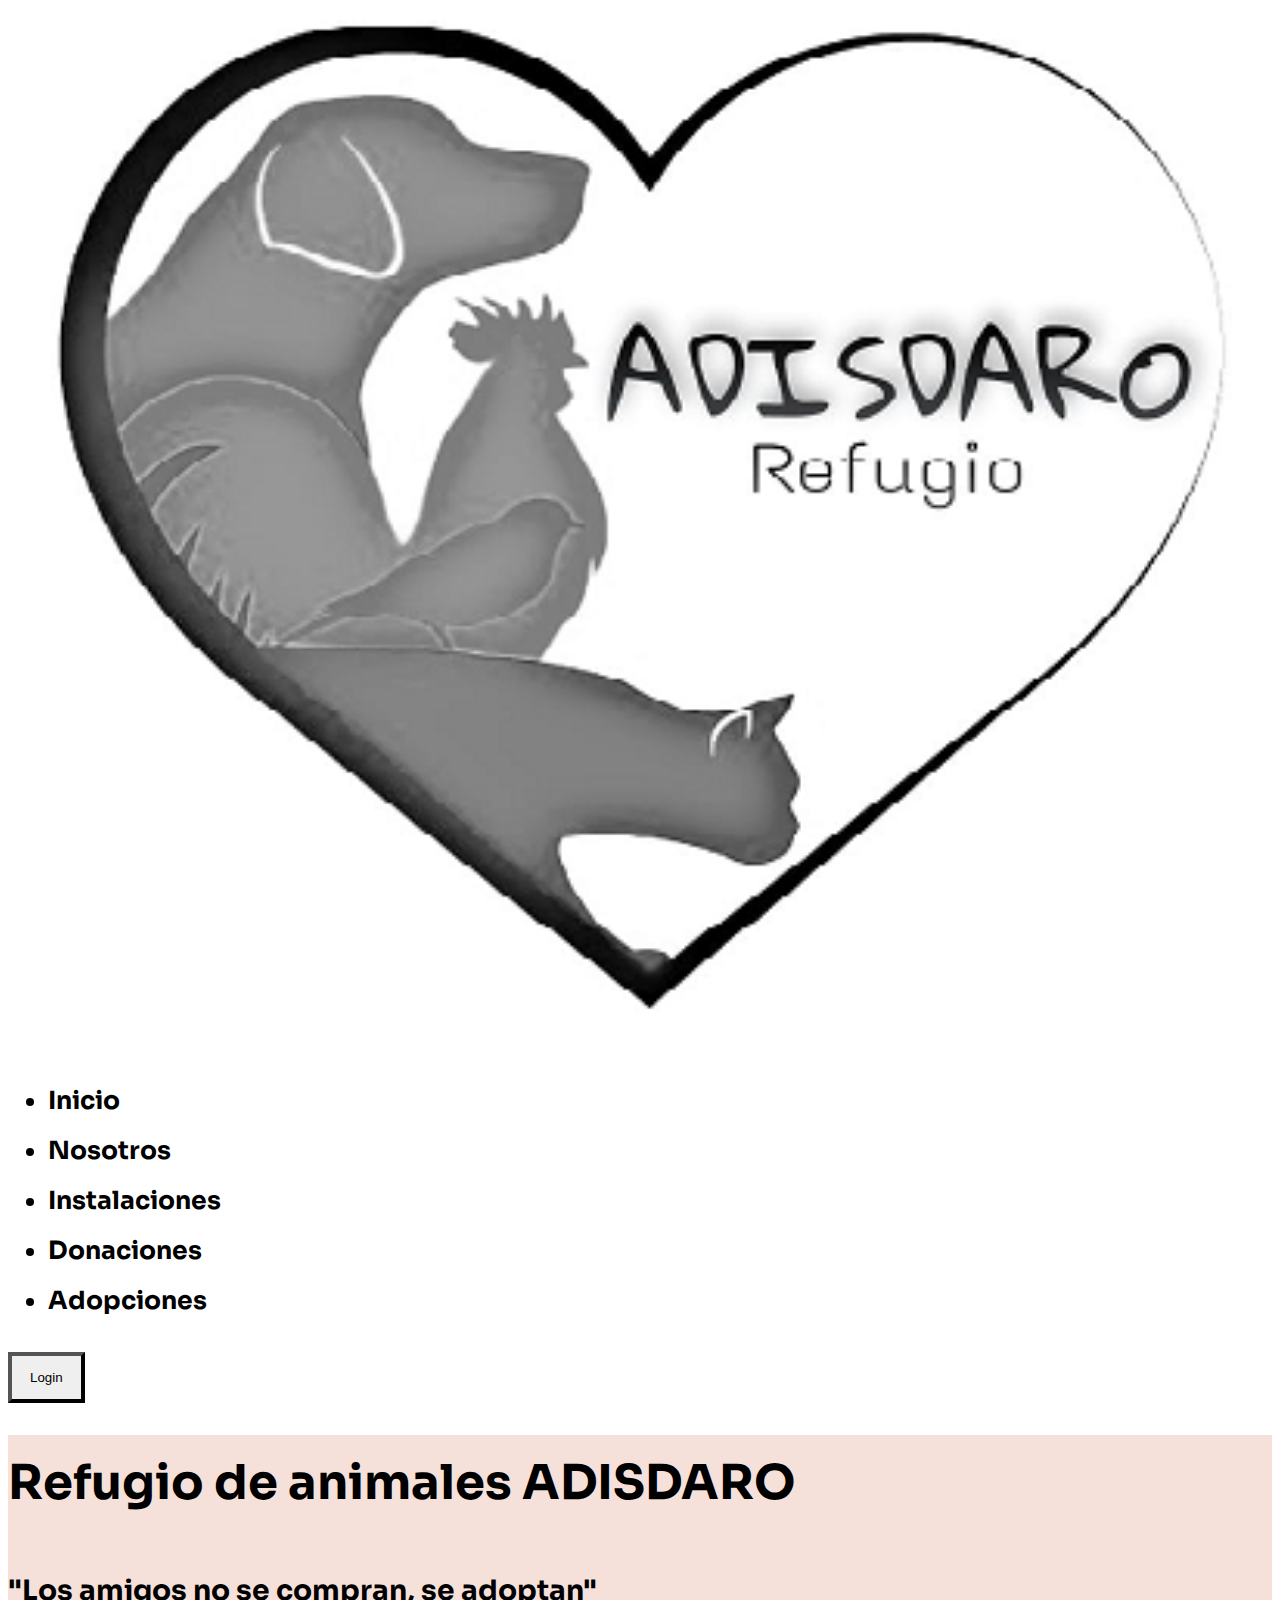
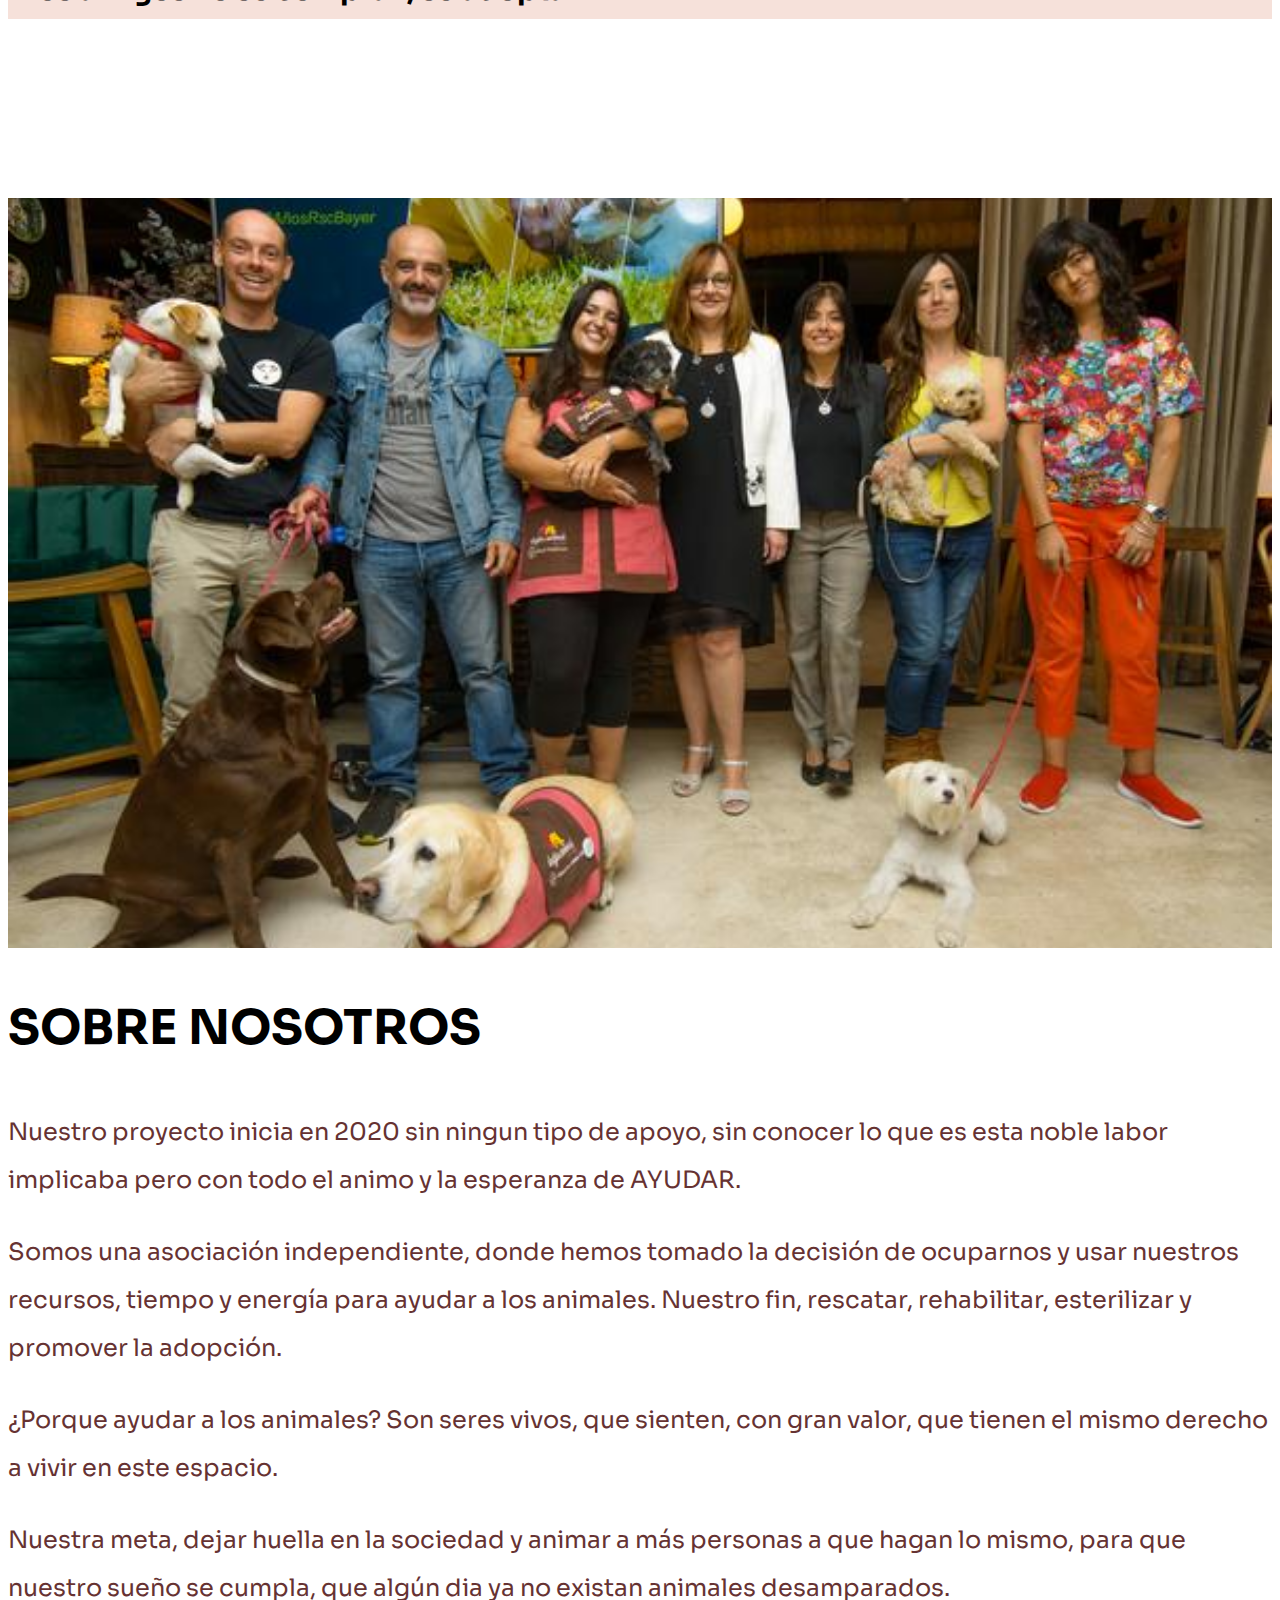
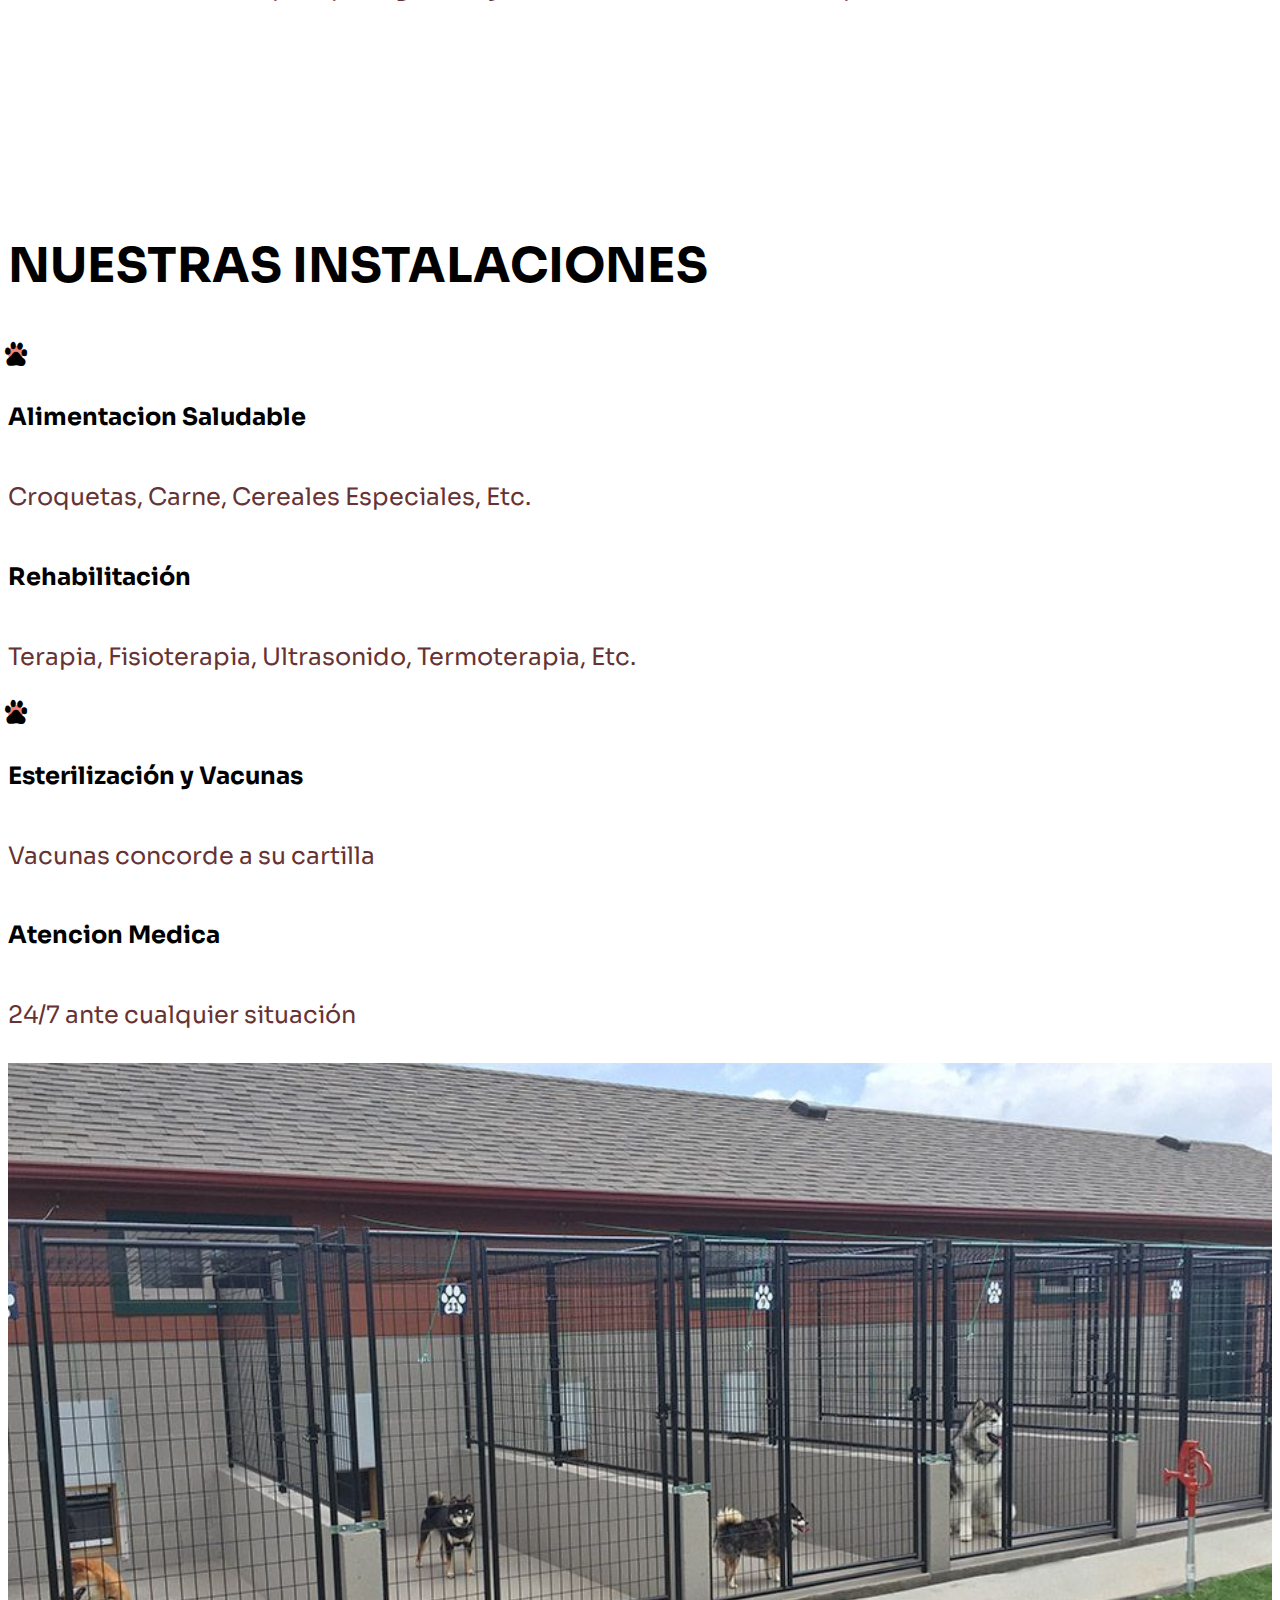
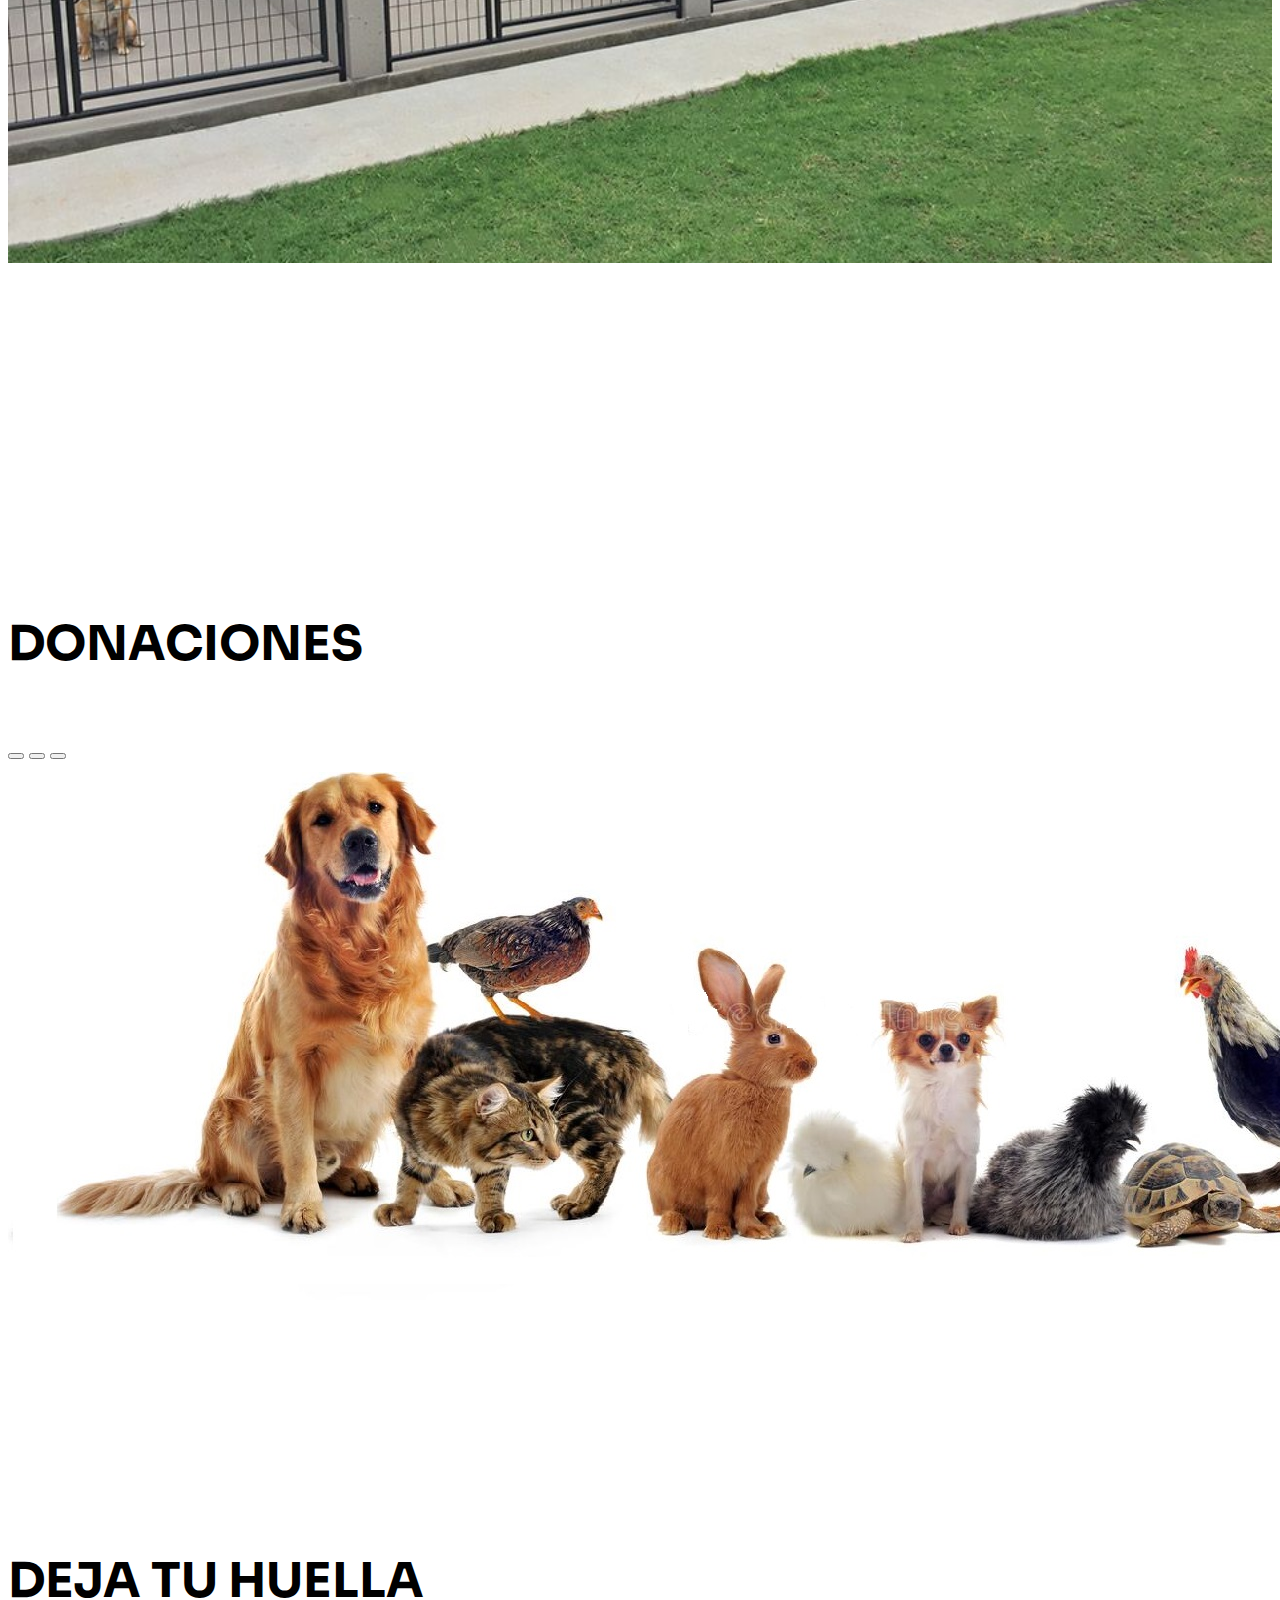
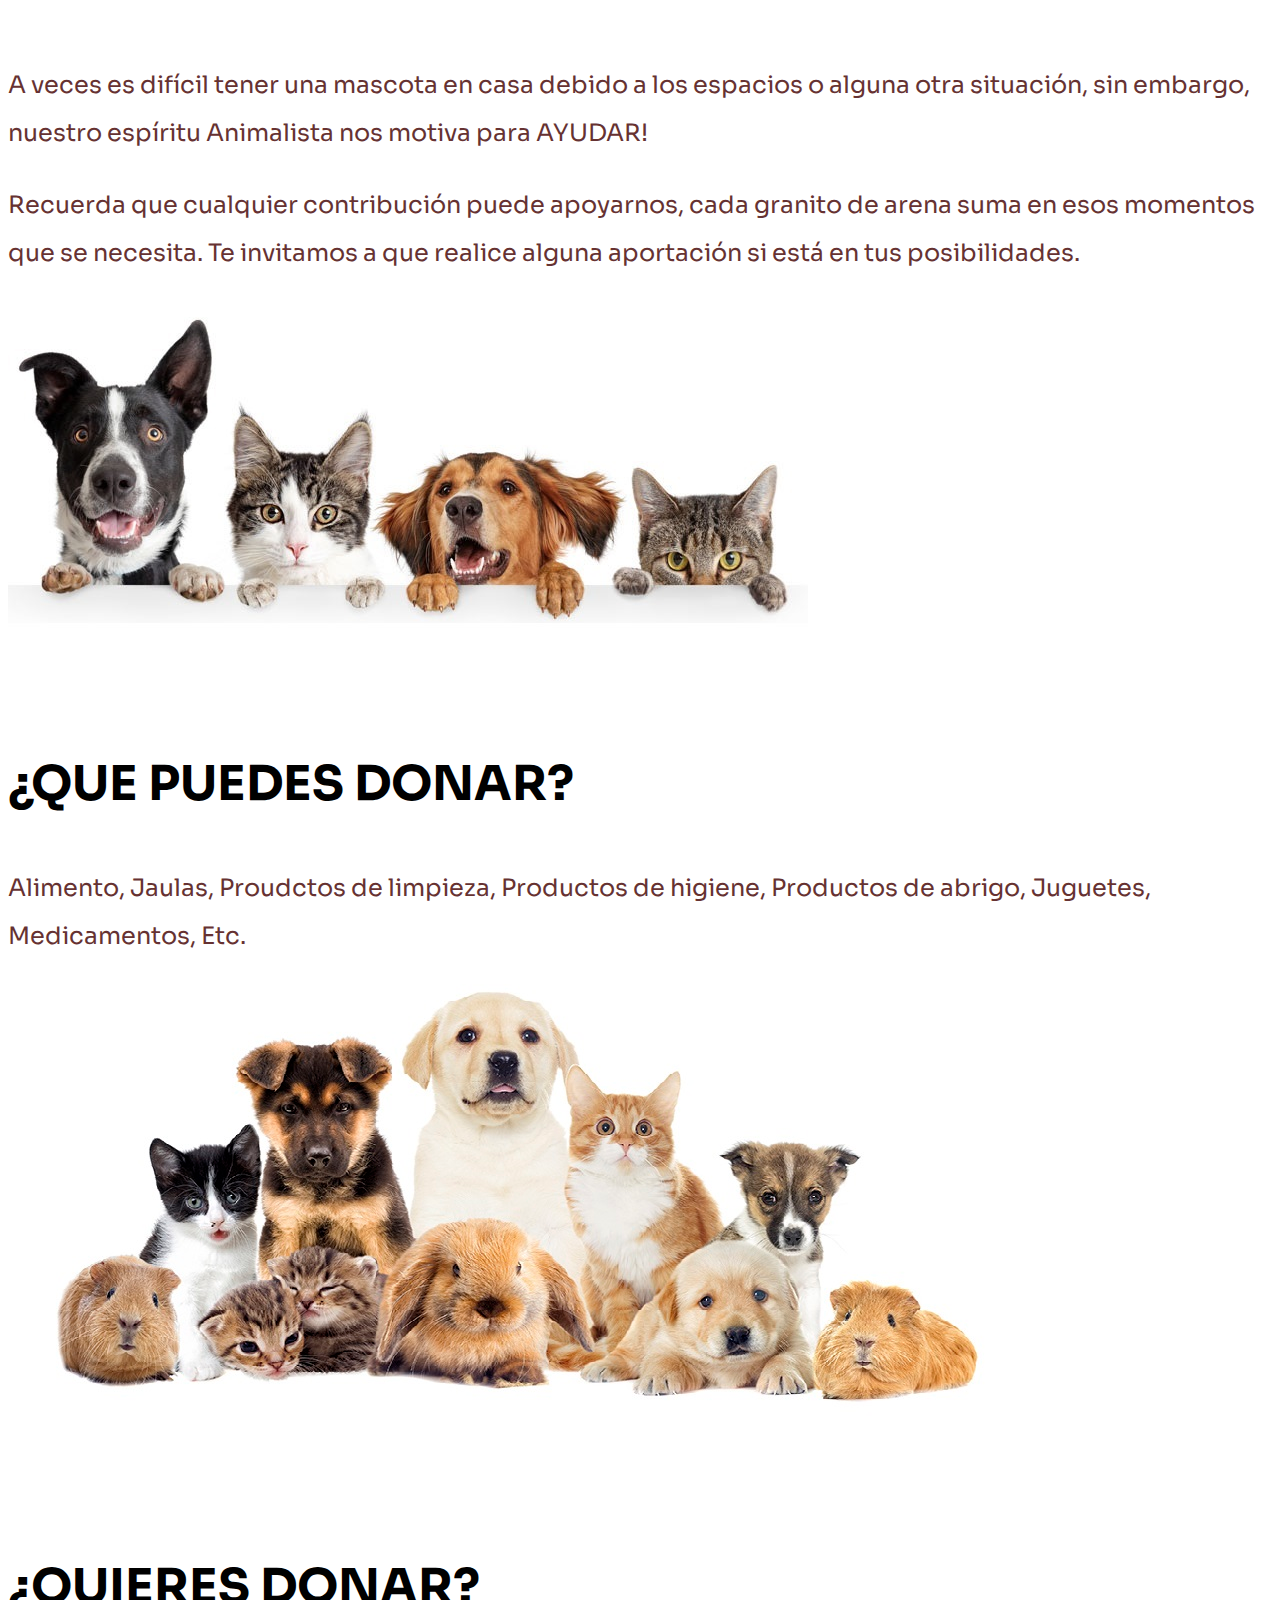
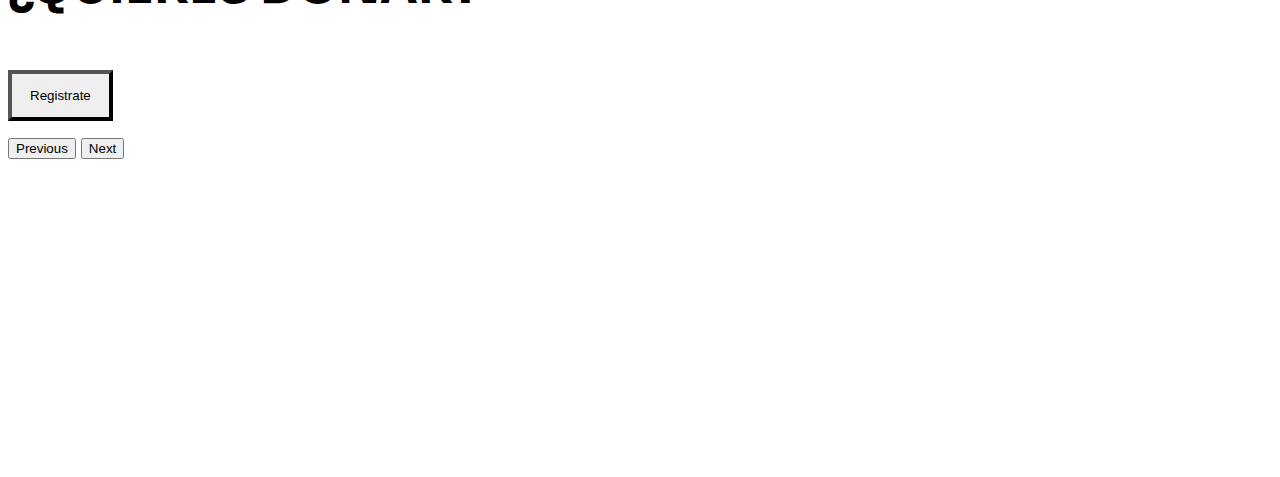
==== index.html @ 0422ee4e "Funcionalidad en el encabezado, botón flotante (proxima ventana modal), d.tellezcordero@ugto.mx, Dan" ====
<!DOCTYPE html>
<html lang="en">
<head>
    <meta charset="UTF-8">
    <meta http-equiv="X-UA-Compatible" content="IE=edge">
    <meta name="viewport" content="width=device-width, initial-scale=1.0">
    <!--Boostrap-->
    <link href="https://cdn.jsdelivr.net/npm/bootstrap@5.0.2/dist/css/bootstrap.min.css" rel="stylesheet" integrity="sha384-EVSTQN3/azprG1Anm3QDgpJLIm9Nao0Yz1ztcQTwFspd3yD65VohhpuuCOmLASjC" crossorigin="anonymous">
    <!--Boxicons-->
    <link href='https://unpkg.com/boxicons@2.0.9/css/boxicons.min.css' rel='stylesheet'>
    <!--CSS-->
    <link rel="stylesheet" href="css/style-indiex.css" type="Text/css">
    <title>REFUGIO</title>
</head>
<body>
    <!--Menú-->
    <nav class="navbar navbar-expand-lg py-1 sticky-top navbar-light bg-white">
        <div class="container">
          <a class="navbar-brand" href="#">
              <img class="logo me-5 " src="img/logo.png" alt="">
          </a>
          
          <div class="collapse navbar-collapse" id="navbarNav">
            <ul class="navbar-nav ms-auto">
              <li class="nav-item">
                <a class="nav-link active me-3" aria-current="page" href="#">Inicio</a>
              </li>
              <li class="nav-item">
                <a class="nav-link me-3" href="#nosotros">Nosotros</a>
              </li>
              <li class="nav-item">
                <a class="nav-link me-3" href="#instalaciones">Instalaciones</a>
              </li>
              <li class="nav-item">
                <a class="nav-link me-3" href="#donaciones">Donaciones</a>
              </li>
              <li class="nav-item">
                <a class="nav-link me-3" href="adopciones.html">Adopciones</a>
              </li>
            </ul>
            <button class="btn btn-primary ms-lg-3 me-3 ">Login</button>
          </div>
        </div>
      </nav>
      <!--Fin del Menú-->

       <!--Contenedor-->
       <div class="hero vh-100 d-flex align-items-center">
           <div class="contenedor">
               <div class="row">
                   <div class="col-lg-10 mx-5 my-1 text-lg-center">
                       <h1 class="display-2 ">Refugio de animales ADISDARO</h1>
                       <h3>"Los amigos no se compran, se adoptan"</h3>
                   </div>
               </div>
           </div>
       </div>
   <!--NOSOTROS-->
   <section class="row w-100" id="nosotros">
    <div class="py-5 col-lg-6 col-img"></div>
    <div class="col-lg-6">
      <div class="container">
     <div class="row">
       <div class="col md-8 text-xl-center offset-md-1">
         <div class="col-md-10 "></div> 
         <h1 class="primary ">SOBRE NOSOTROS</h1>
         <p> Nuestro proyecto inicia en 2020 sin ningun tipo de apoyo,
          sin conocer lo que es esta noble labor implicaba pero con todo
          el animo y la esperanza de AYUDAR.</p>
          <p> Somos una asociación independiente, donde hemos tomado la decisión 
          de ocuparnos y usar nuestros recursos, tiempo y energía para ayudar a los animales. 
          Nuestro fin, rescatar, rehabilitar, esterilizar y promover la adopción.</p>
          <p>¿Porque ayudar a los animales? Son seres vivos, que sienten, con gran valor, 
          que tienen el mismo derecho a vivir en este espacio.</p>
          <p>Nuestra meta, dejar huella en la sociedad y animar a más personas a que hagan lo mismo, 
          para que nuestro sueño se cumpla, que algún dia ya no existan animales desamparados.</p>
       </div>
     </div>
   </div>
    </div>

    <!--INSTALACIONES-->
    <section class="row w-100" id="instalaciones">
      <div class="col-lg-6">
        <div class="container">
       <div class="row">
         <div class="col md-8 text-xl-center offset-md">
           <div class="col-md-10 "></div> 
           <h1 class="primary ">NUESTRAS INSTALACIONES</h1> 
           <div class="row">
             <div class="comida card-effect offset-md-3 py-1">
                <div class="col-lg col-sm-6">
          <div class="iconbox ">
            <i class='bx bxl-baidu'></i>
          </div>
          <h4 class="mt-4 mb-2 ">Alimentacion Saludable</h4>
          <p>Croquetas, Carne, Cereales Especiales, Etc.</p> 
          <h4 class="mt-4 mb-2">Rehabilitación</h4>
         <p>Terapia, Fisioterapia, Ultrasonido, Termoterapia, Etc.</p>
        </div>
      </div>

      <div class="Est card-effect offset-md-3 ">
        <div class="col-lg col-sm-6">
         <div class="iconbox ">
          <i class='bx bxl-baidu'></i>
         </div>
         <h4 class="mt-4 mb-2 ">Esterilización y Vacunas</h4>
          <p>Vacunas concorde a su cartilla</p> 
          <h4 class="mt-4 mb-2 ">Atencion Medica</h4>
          <p>24/7 ante cualquier situación</p> 
        </div>
        </div>
        </div>
        </div>
        </div>
        </div>
        </div>   
      <div class="py-5 col-lg-6 colum-img"></div>
    </section>

    <!-- DONACIONES -->
    <section class="row w-100" id="donaciones">
      <div class="row">
        <div class="col md-8 text-xl-center offset-md-1">
          <div class="col-md-10 "></div> 
          <h1 class="primary py-5 ">DONACIONES</h1>
        <div id="carouselExampleDark" class="carousel carousel-dark slide" data-bs-ride="carousel">
          <div class="carousel-indicators">
            <button type="button" data-bs-target="#carouselExampleDark" data-bs-slide-to="0" class="active" aria-current="true" aria-label="Slide 1"></button>
            <button type="button" data-bs-target="#carouselExampleDark" data-bs-slide-to="1" aria-label="Slide 2"></button>
            <button type="button" data-bs-target="#carouselExampleDark" data-bs-slide-to="2" aria-label="Slide 3"></button>
          </div>
          <div class="carousel-inner">
            <div class="carousel-item active" data-bs-interval="10000">
              <img src="img/grupo.png" class="d-block w-100" alt="...">
              <div class="carousel-caption d-none d-md-block">
                <h1>DEJA TU HUELLA</h1>
                <p>A veces es difícil tener una mascota en casa debido a los espacios o alguna otra situación, sin embargo, nuestro espíritu Animalista nos motiva para AYUDAR! </p>
                <p> Recuerda que cualquier contribución puede apoyarnos, cada granito de arena suma en esos momentos que se necesita. Te invitamos a que realice alguna aportación si está en tus posibilidades.</p>
              </div>
            </div>
            <div class="carousel-item" data-bs-interval="10000">
              <img src="./img/adoptar.png" class="d-block w-100" alt="...">
              <div class="carousel-caption d-none d-md-block">
                <h1>¿QUE PUEDES DONAR?</h1>
                <p>Alimento, Jaulas, Proudctos de limpieza, Productos de higiene, Productos de abrigo, Juguetes, Medicamentos, Etc.</p>
              </div>
            </div>
            <div class="carousel-item">
              <img src="./img/mas.png" class="d-block w-100" alt="...">
              <div class="carousel-caption d-none d-md-block">
                <h1>¿QUIERES DONAR?</h1>
                <button class="btn btn-primary ms-lg-3 me-4">Registrate</button>
              </div>
            </div>
          </div>
          <button class="carousel-control-prev" type="button" data-bs-target="#carouselExampleDark" data-bs-slide="prev">
            <span class="carousel-control-prev-icon" aria-hidden="true"></span>
            <span class="visually-hidden">Previous</span>
          </button>
          <button class="carousel-control-next" type="button" data-bs-target="#carouselExampleDark" data-bs-slide="next">
            <span class="carousel-control-next-icon" aria-hidden="true"></span>
            <span class="visually-hidden">Next</span>
          </button>
        </div>
    </section-->

    <!--JS Boostrap-->
    <script src="https://cdn.jsdelivr.net/npm/bootstrap@5.0.2/dist/js/bootstrap.bundle.min.js" integrity="sha384-MrcW6ZMFYlzcLA8Nl+NtUVF0sA7MsXsP1UyJoMp4YLEuNSfAP+JcXn/tWtIaxVXM" crossorigin="anonymous"></script>
</body>
</html>
---- css/style-indiex.css ----
@import url('https://fonts.googleapis.com/css2?family=Sora:wght@800&display=swap');

;:root{
    --primary: #0d6efd;
    --dark: #21252f;
    --body: #888;
    --box-shadow: 0 8px 20px rgba(0,0,0,0,1);
}
html{
    padding: 0;
    width: 100%;
}
body{
    font-size: x-large;
    font-family: Sora,"sans-serif";
    line-height: 2;
    color: var(--body);
}
h1,h2,h3,h4,h5,h6, .display-4{
    color: var(--dark);
    font-weight: 200%;
}
p{
    color:rgb(102, 50, 50);
    text-decoration: none;
}
a{
    color:var(--dark);
    text-decoration: none;
}
.navbar .logo{
    width: 100%;
}
.navbar .nav-link{
    font-size: 25px;
    font-weight: 700;
}
.btn{
    padding: 14px 18px;
    border-width: 4px;
    border-radius: 1;
}
.hero{
    background-image: url(../img/Refugio1.png);
    background-position: center;
    background-size: cover;
    background-attachment: fixed;
    position: relative;
    z-index: 2;
}
.hero::after{
    content: "";
    width: 100%;
    height: 100%;
    position: absolute;
    top: 0;
    left: 0;
    background-color: rgba(231, 176, 157, 0.377);
    z-index: -1;
}

section{
    padding-top: 150px;
    padding-bottom: 150px;
}

.col-img{
    background-image: url(../img/refugio9.png);
    background-position: center;
    background-size:cover;
    min-height: 750px; 
}
.colum-img{
    background-image: url(../img/Refugio4.png);
    background-position: center;
    background-size:cover;
    min-height: 800px;
}
.car-effect{
    box-shadow: var;
    background-color:#fff;
    padding: 25px;
    transition: all 0.35s ease;
}
.card-effect:hover{
    box-shadow:none;
    transform: translateY(5px);
}
.iconbox{
    width: 15px;
    height:15px;
    display:flex;
    align-items: center;
    justify-content: center;
    background-color:salmon;
    font-size: 32px;
    border-radius: 100px;
}
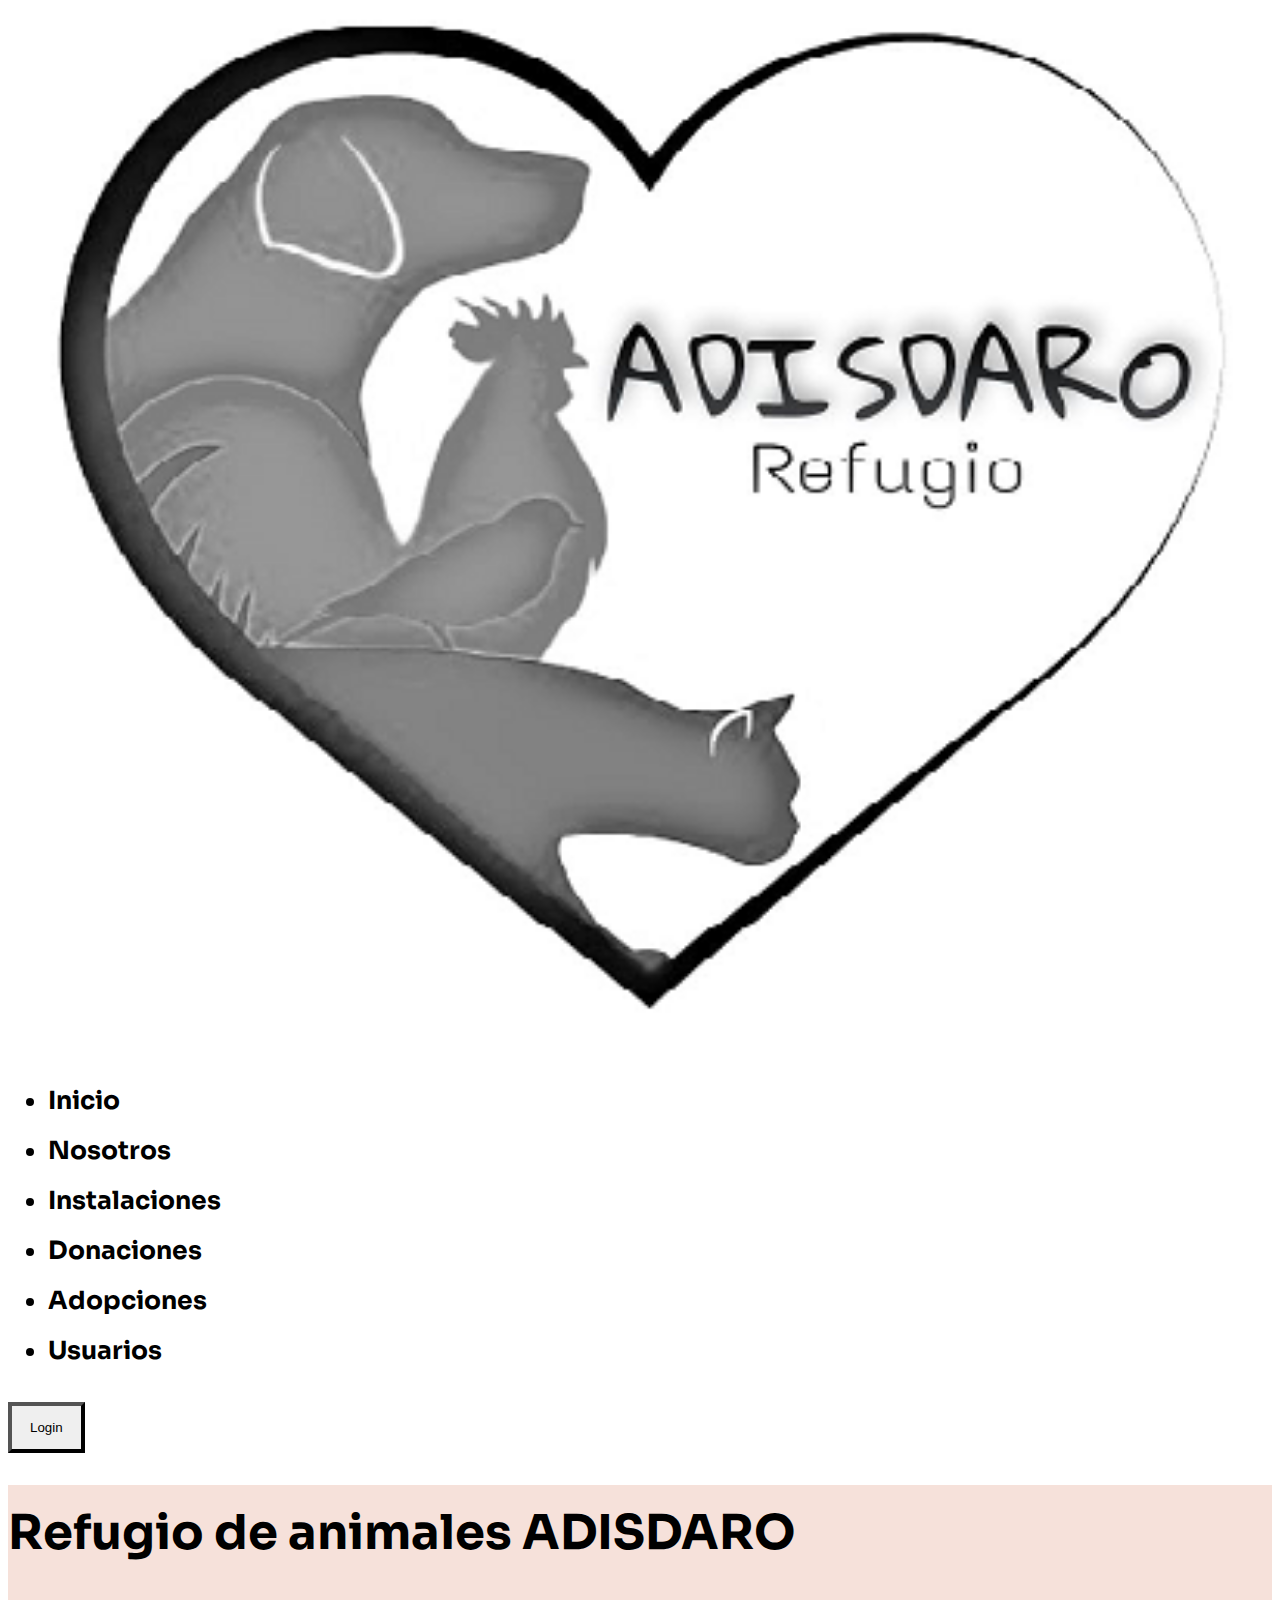
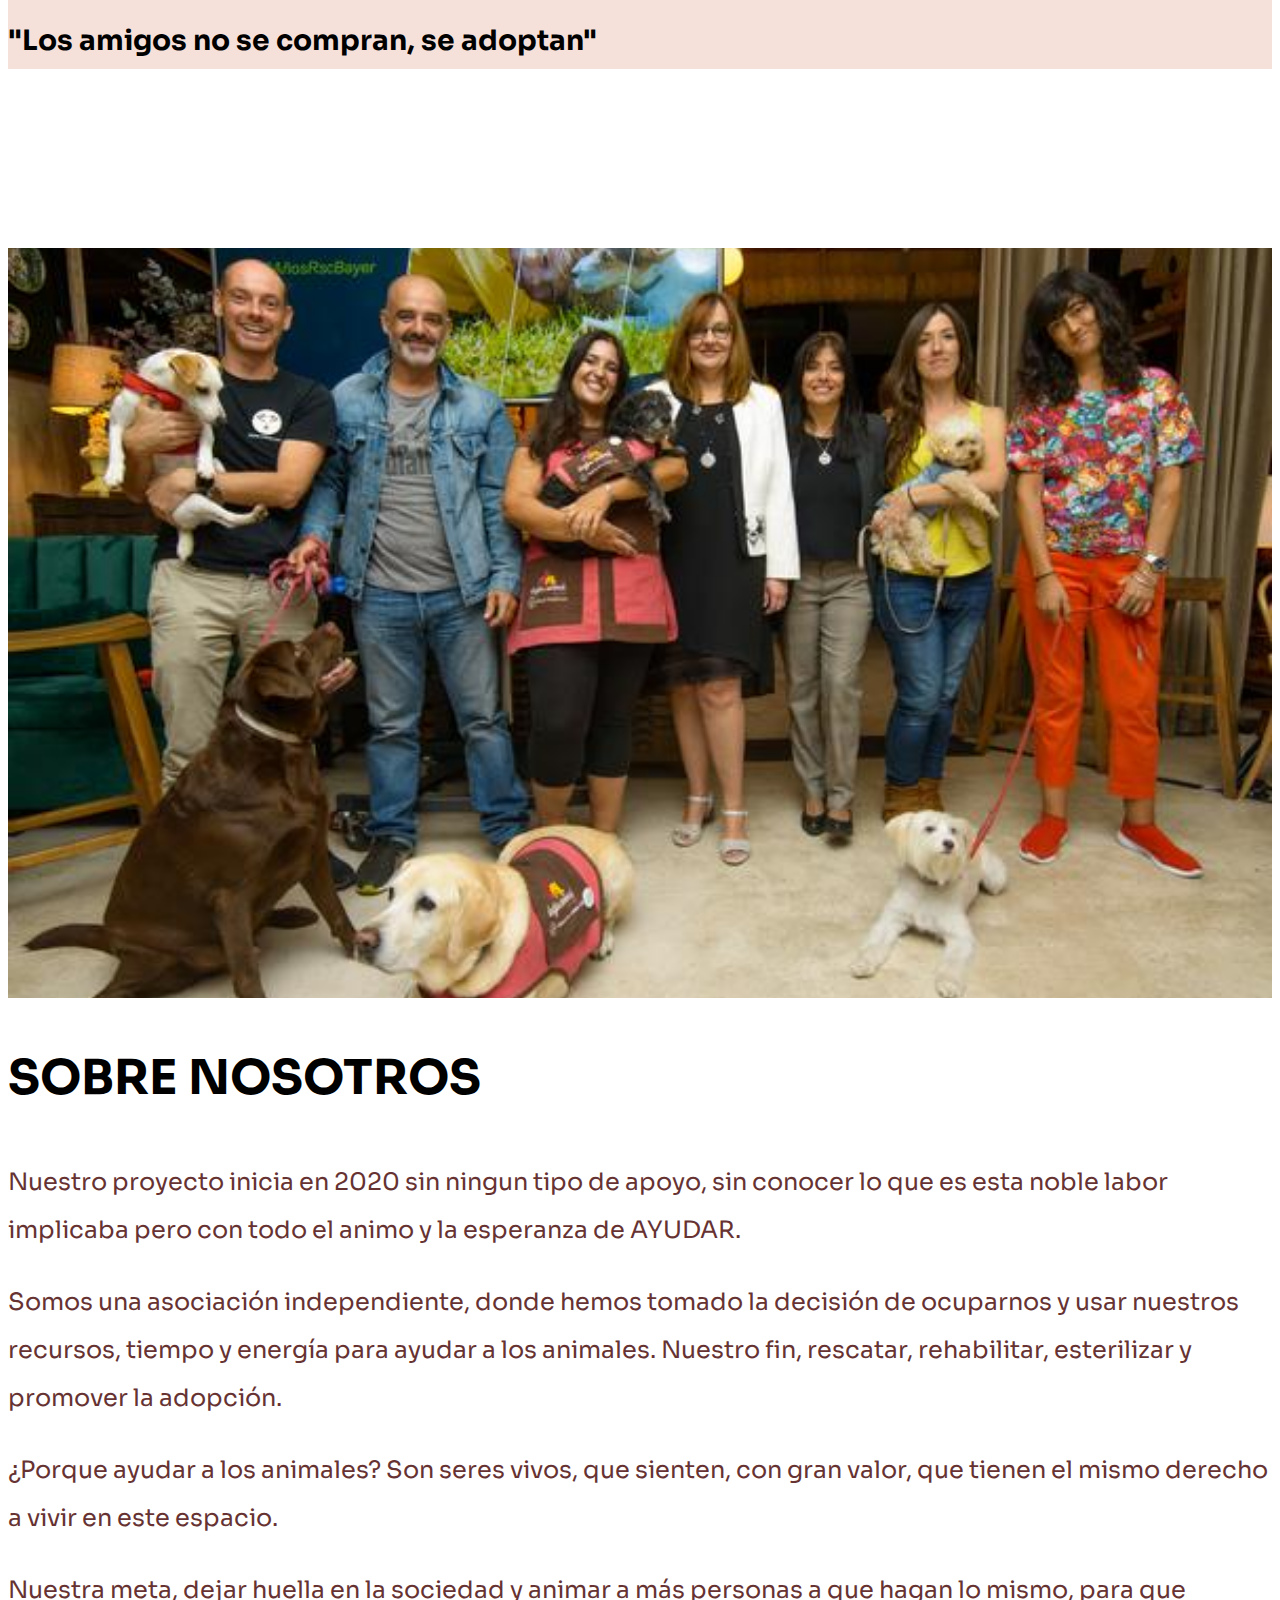
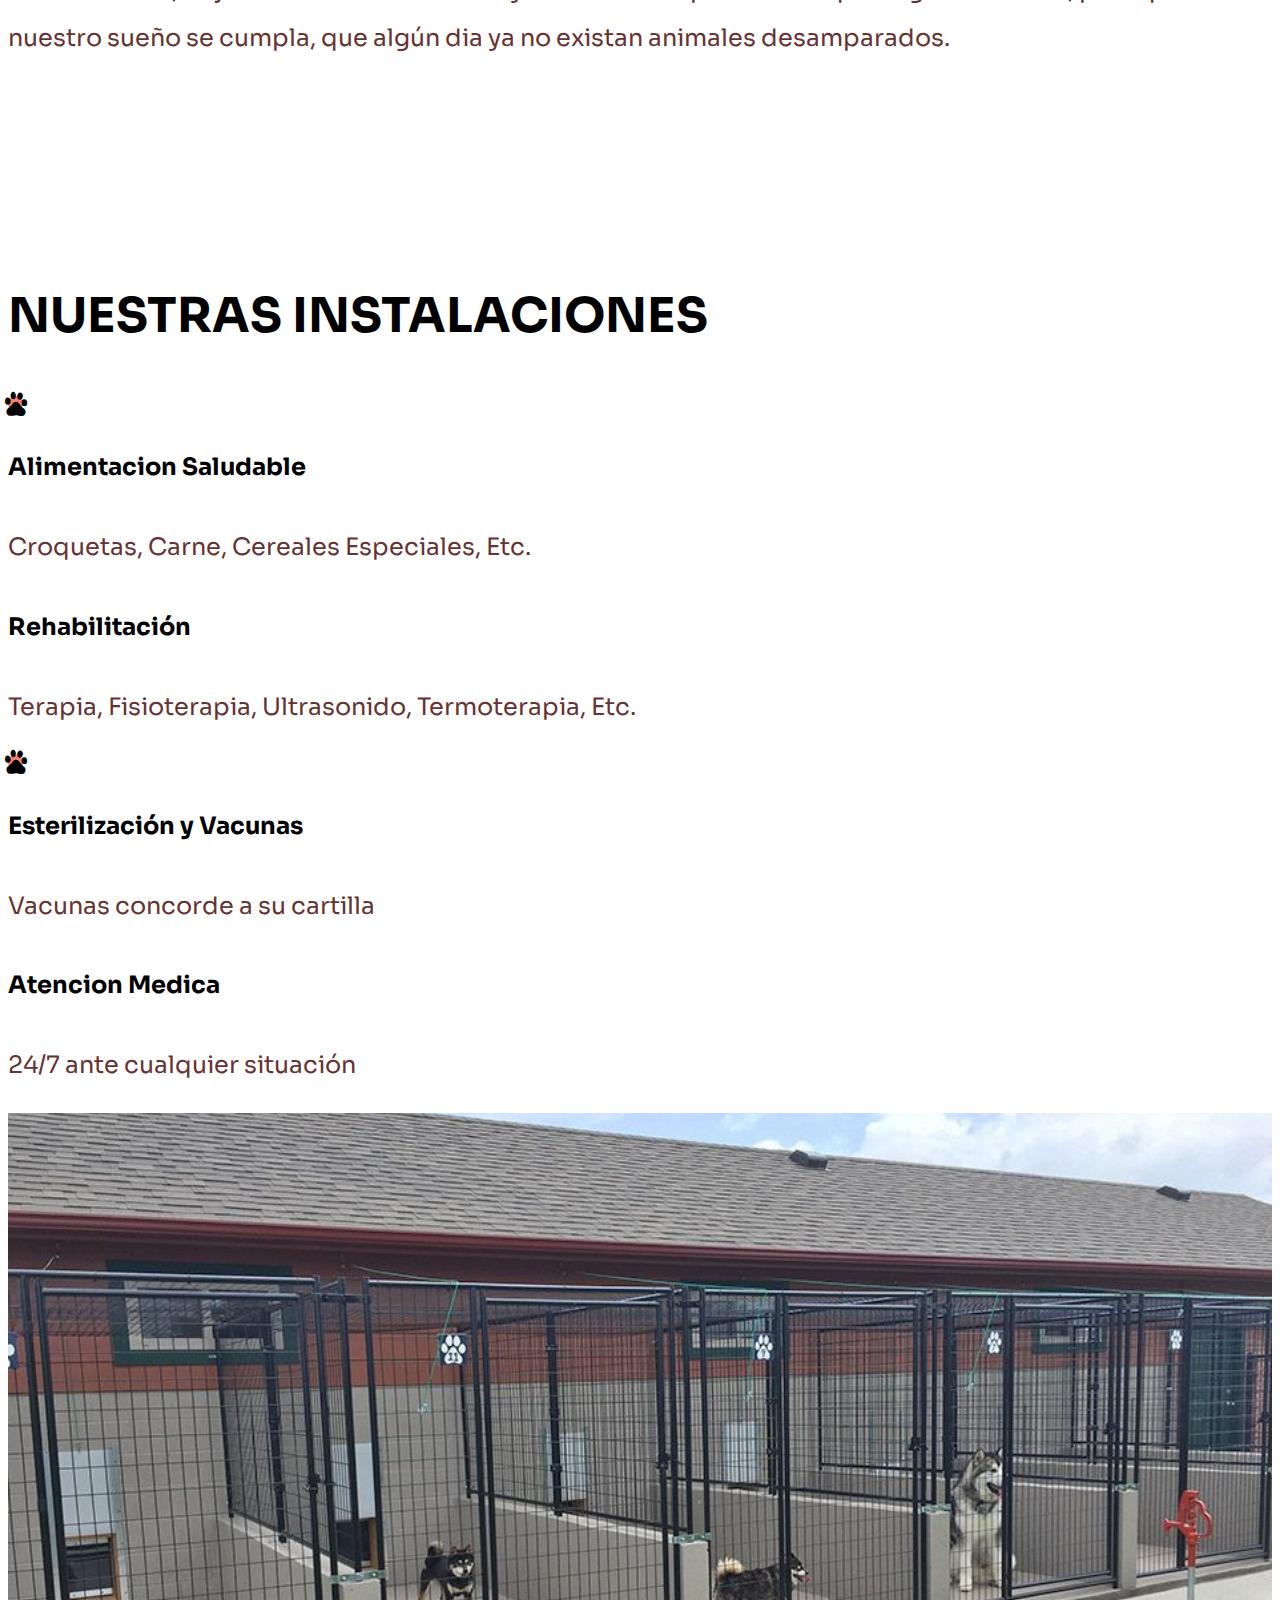
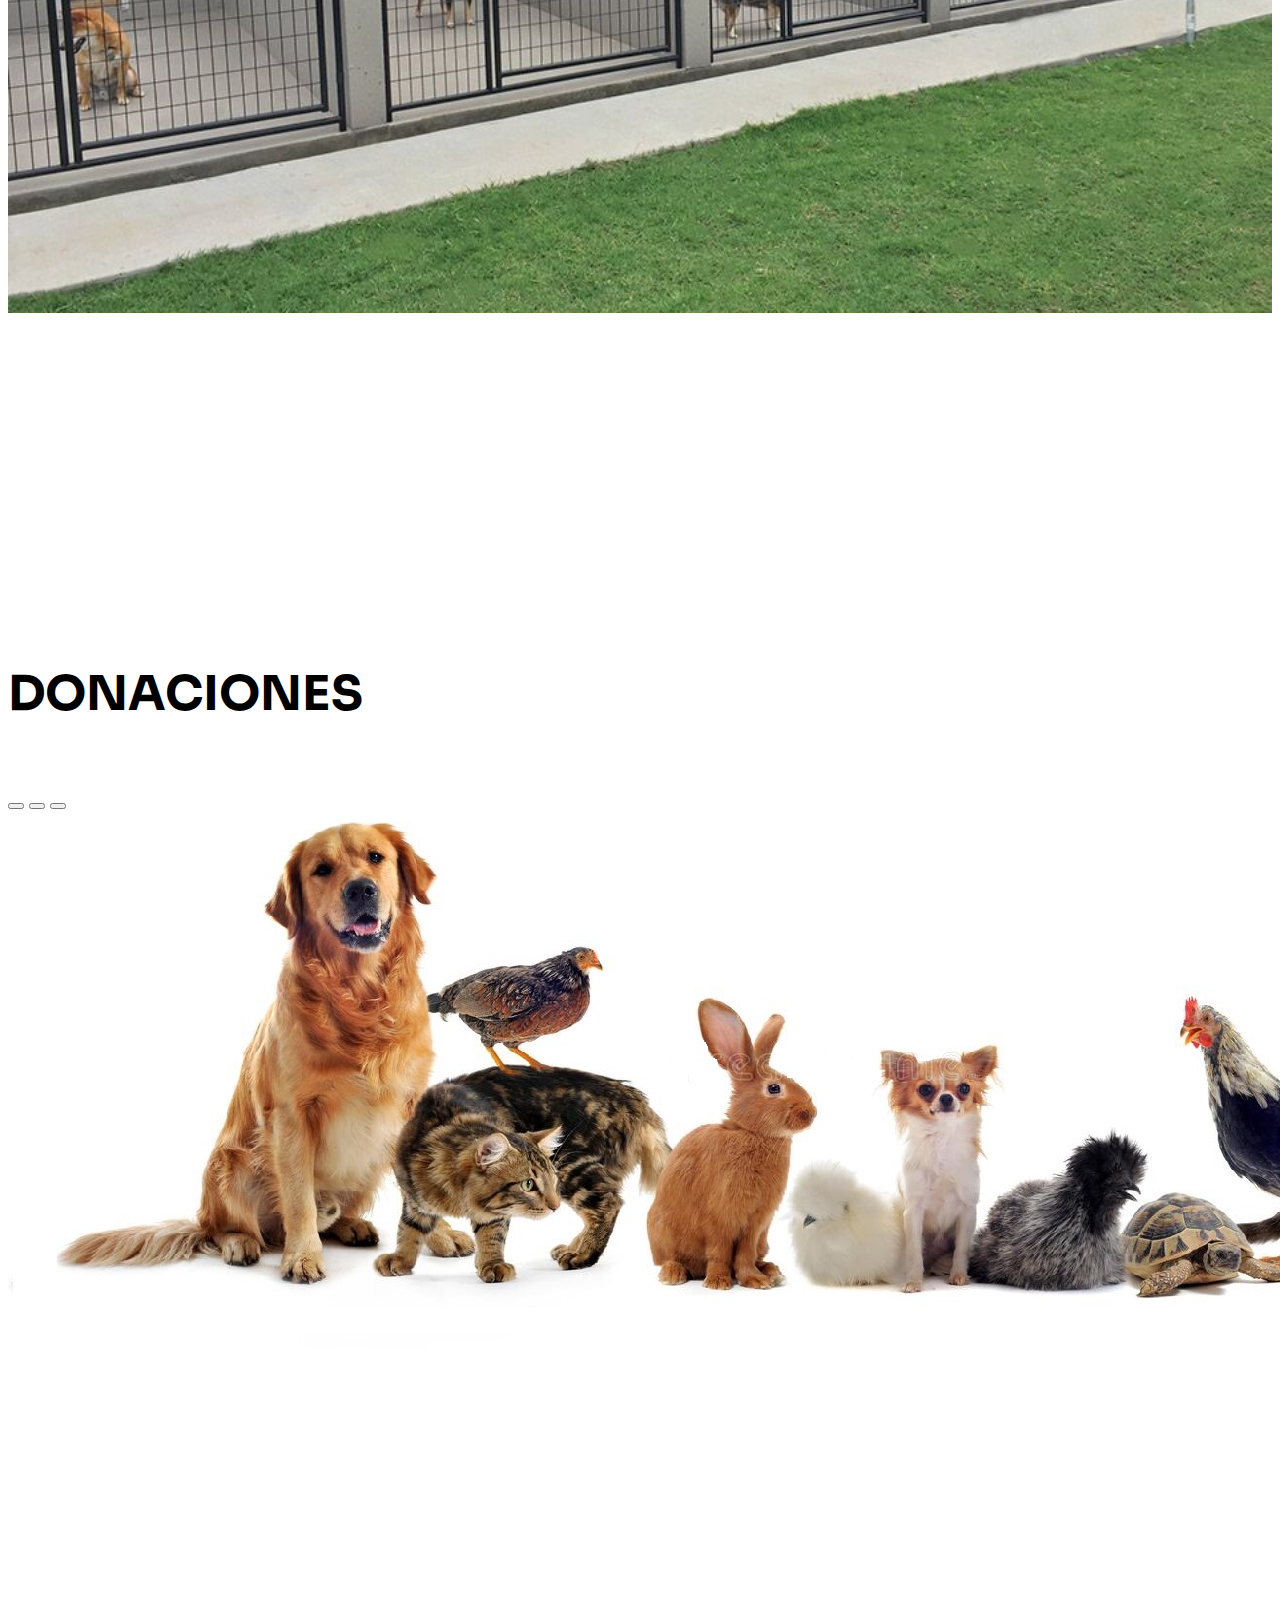
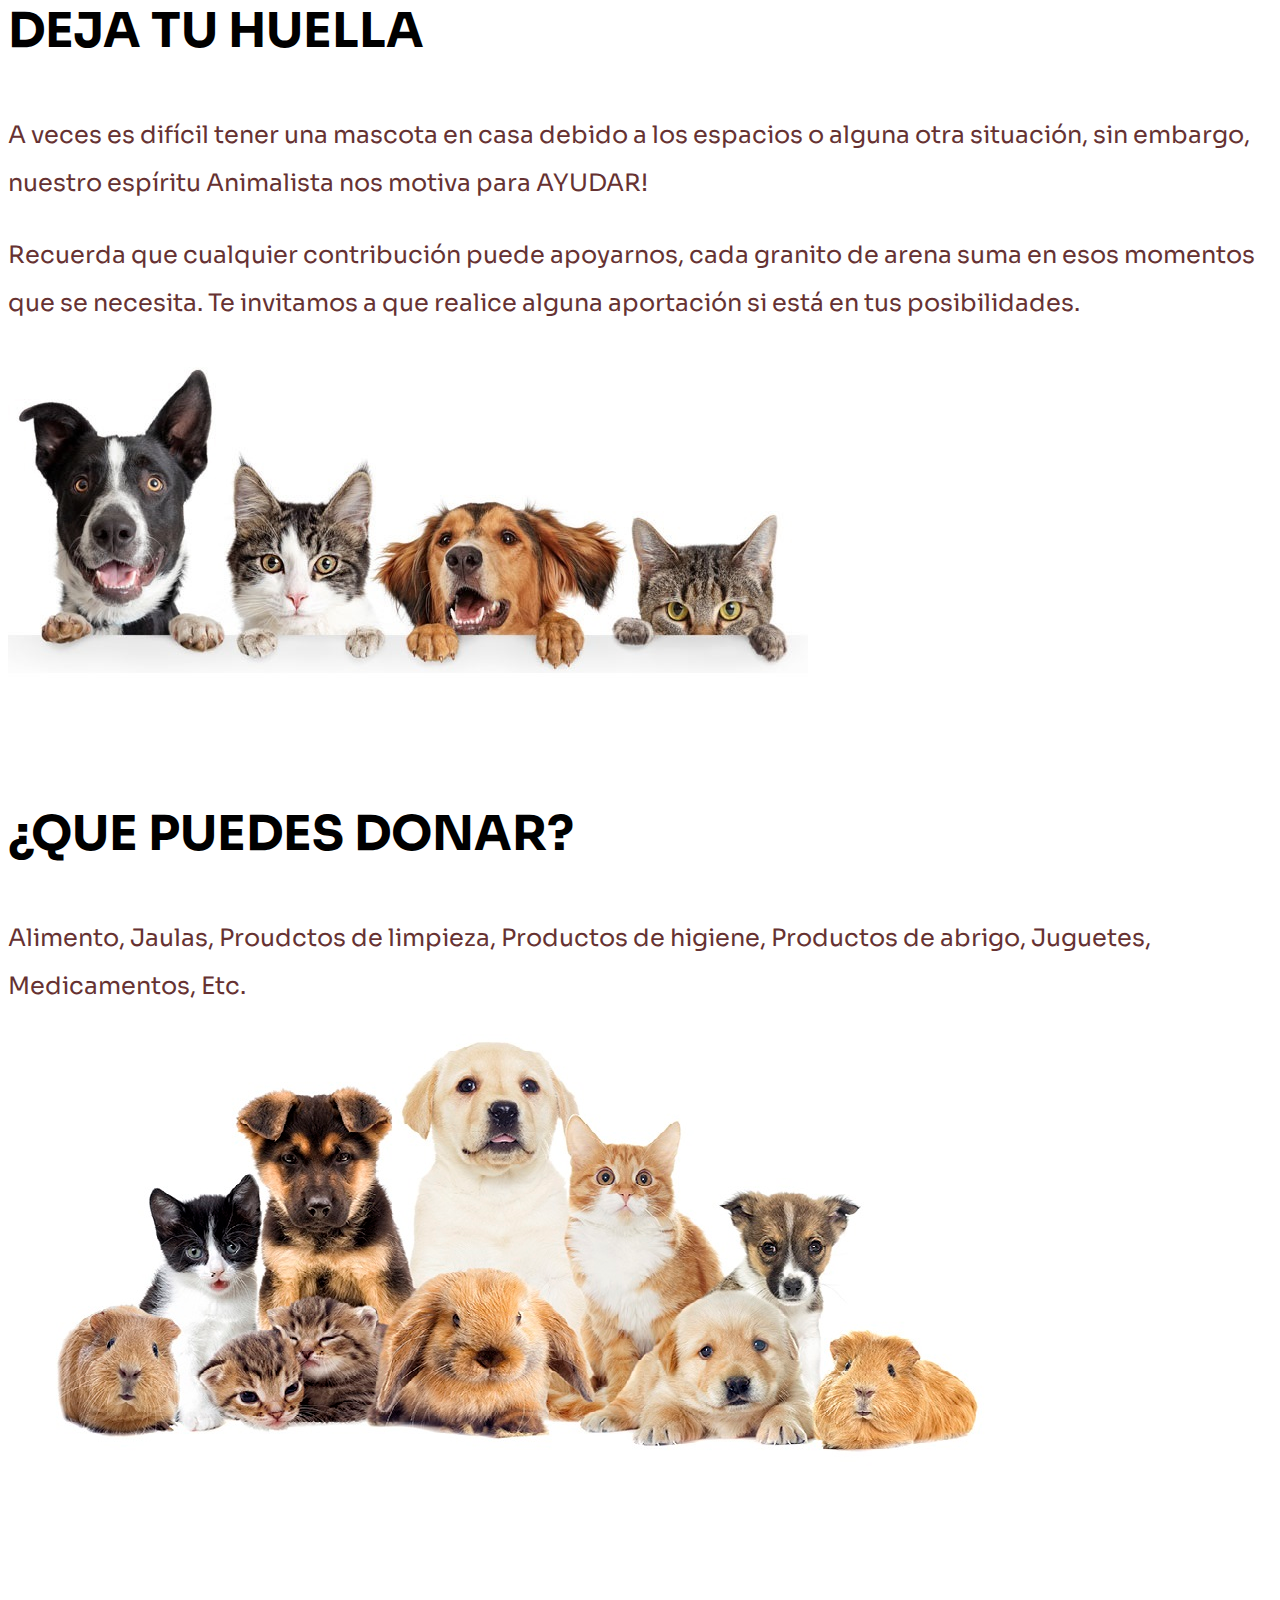
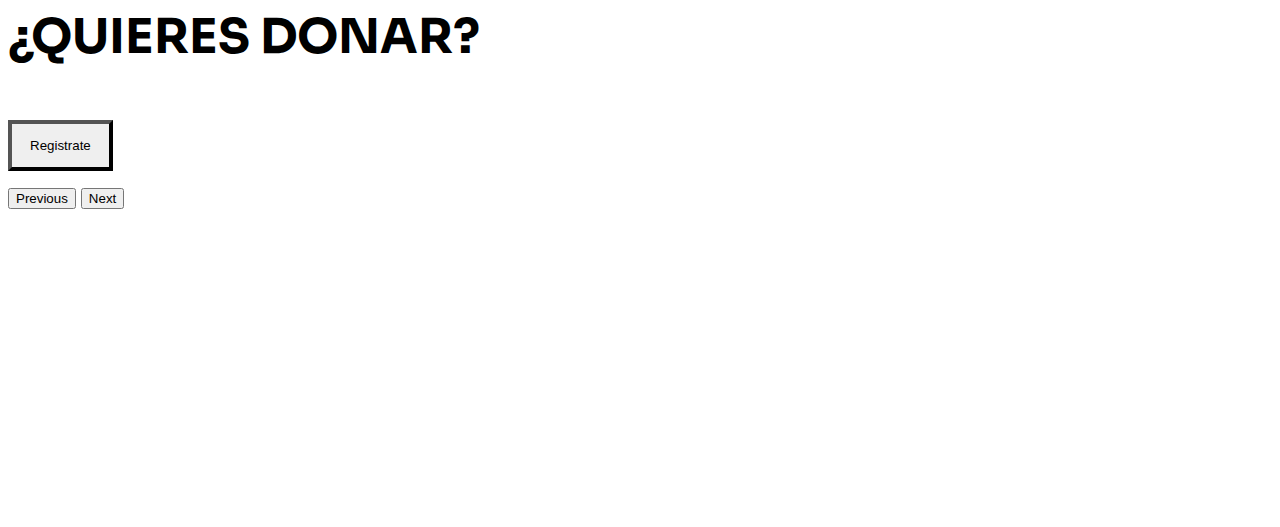
==== commit b2769d10: "Agregacion de boton Usuarios" ====
--- a/index.html
+++ b/index.html
@@ -35,7 +35,10 @@
                 <a class="nav-link me-3" href="#donaciones">Donaciones</a>
               </li>
               <li class="nav-item">
-                <a class="nav-link me-3" href="adopciones.html">Adopciones</a>
+                <a class="nav-link me-3" href="./adopciones.html">Adopciones</a>
+              </li>
+              <li class="nav-item">
+                <a class="nav-link me-3" href="./usuarios.html">Usuarios</a>
               </li>
             </ul>
             <button class="btn btn-primary ms-lg-3 me-3 ">Login</button>
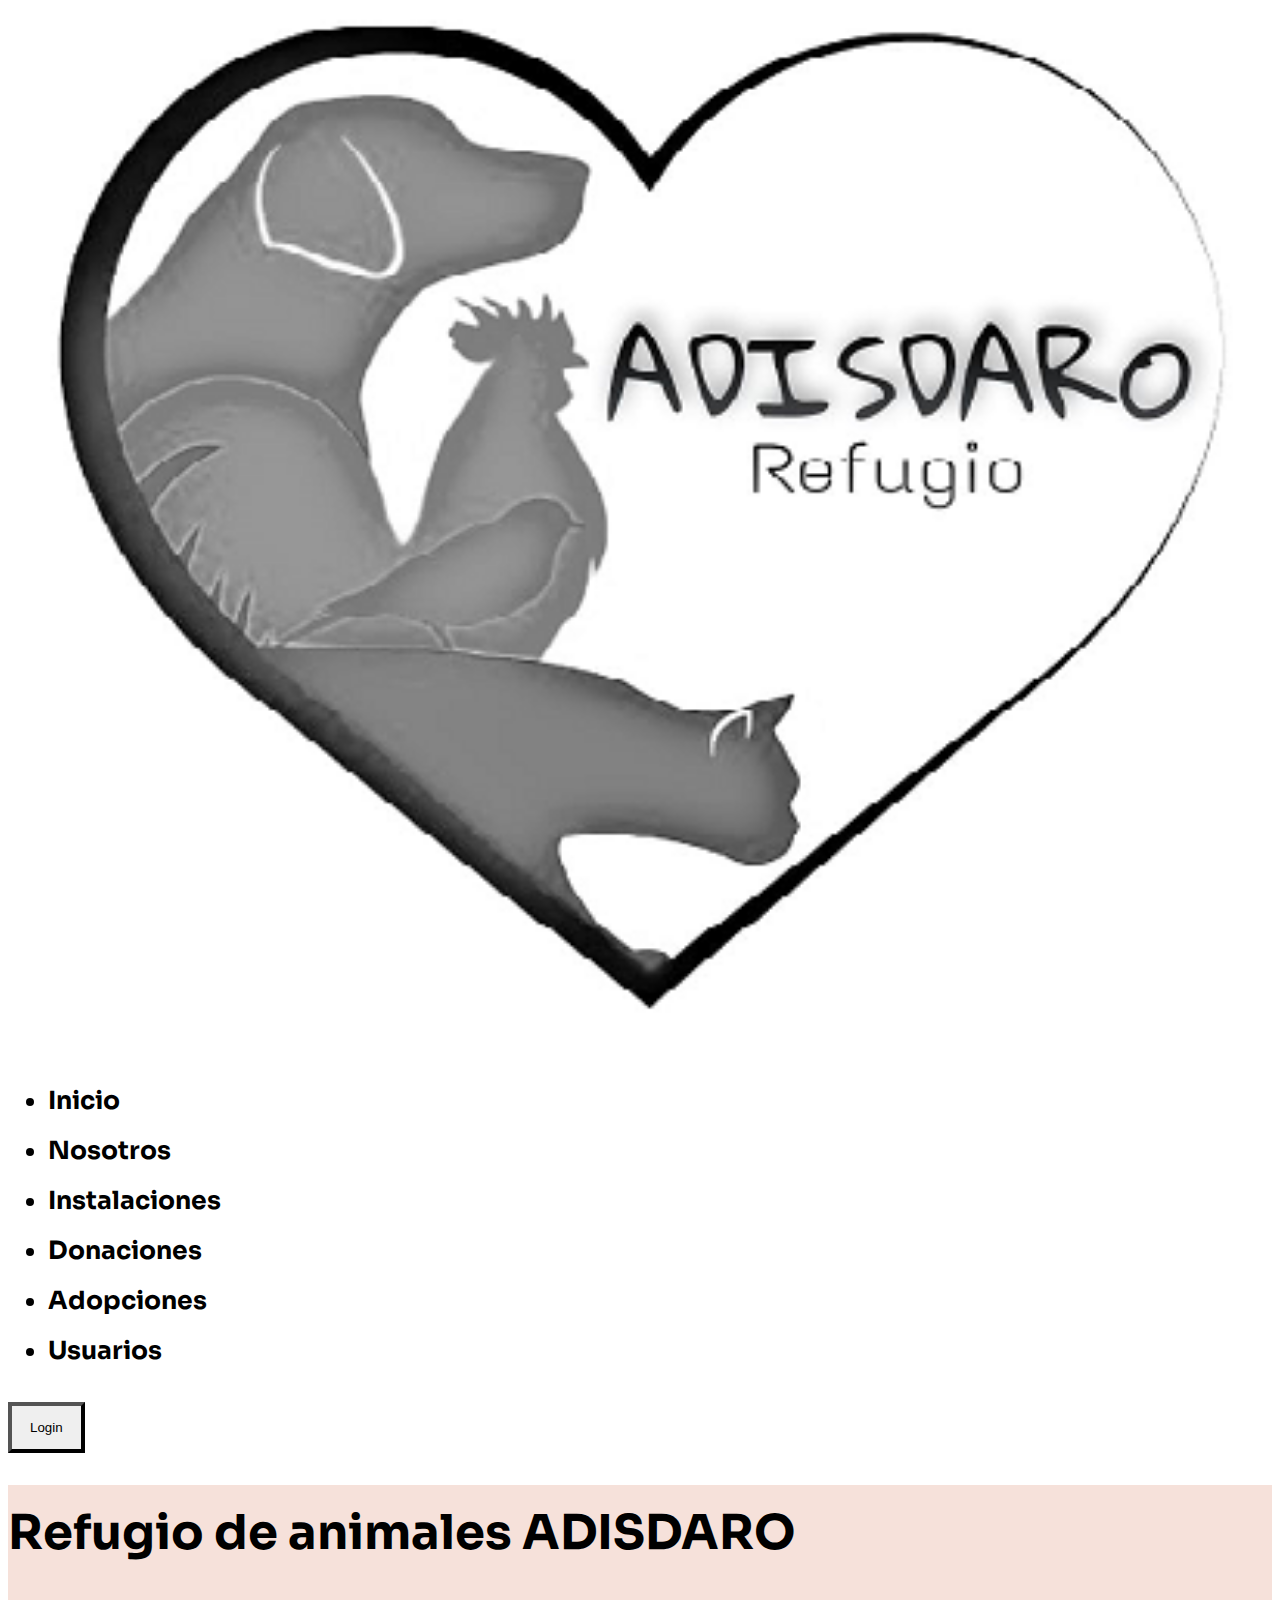
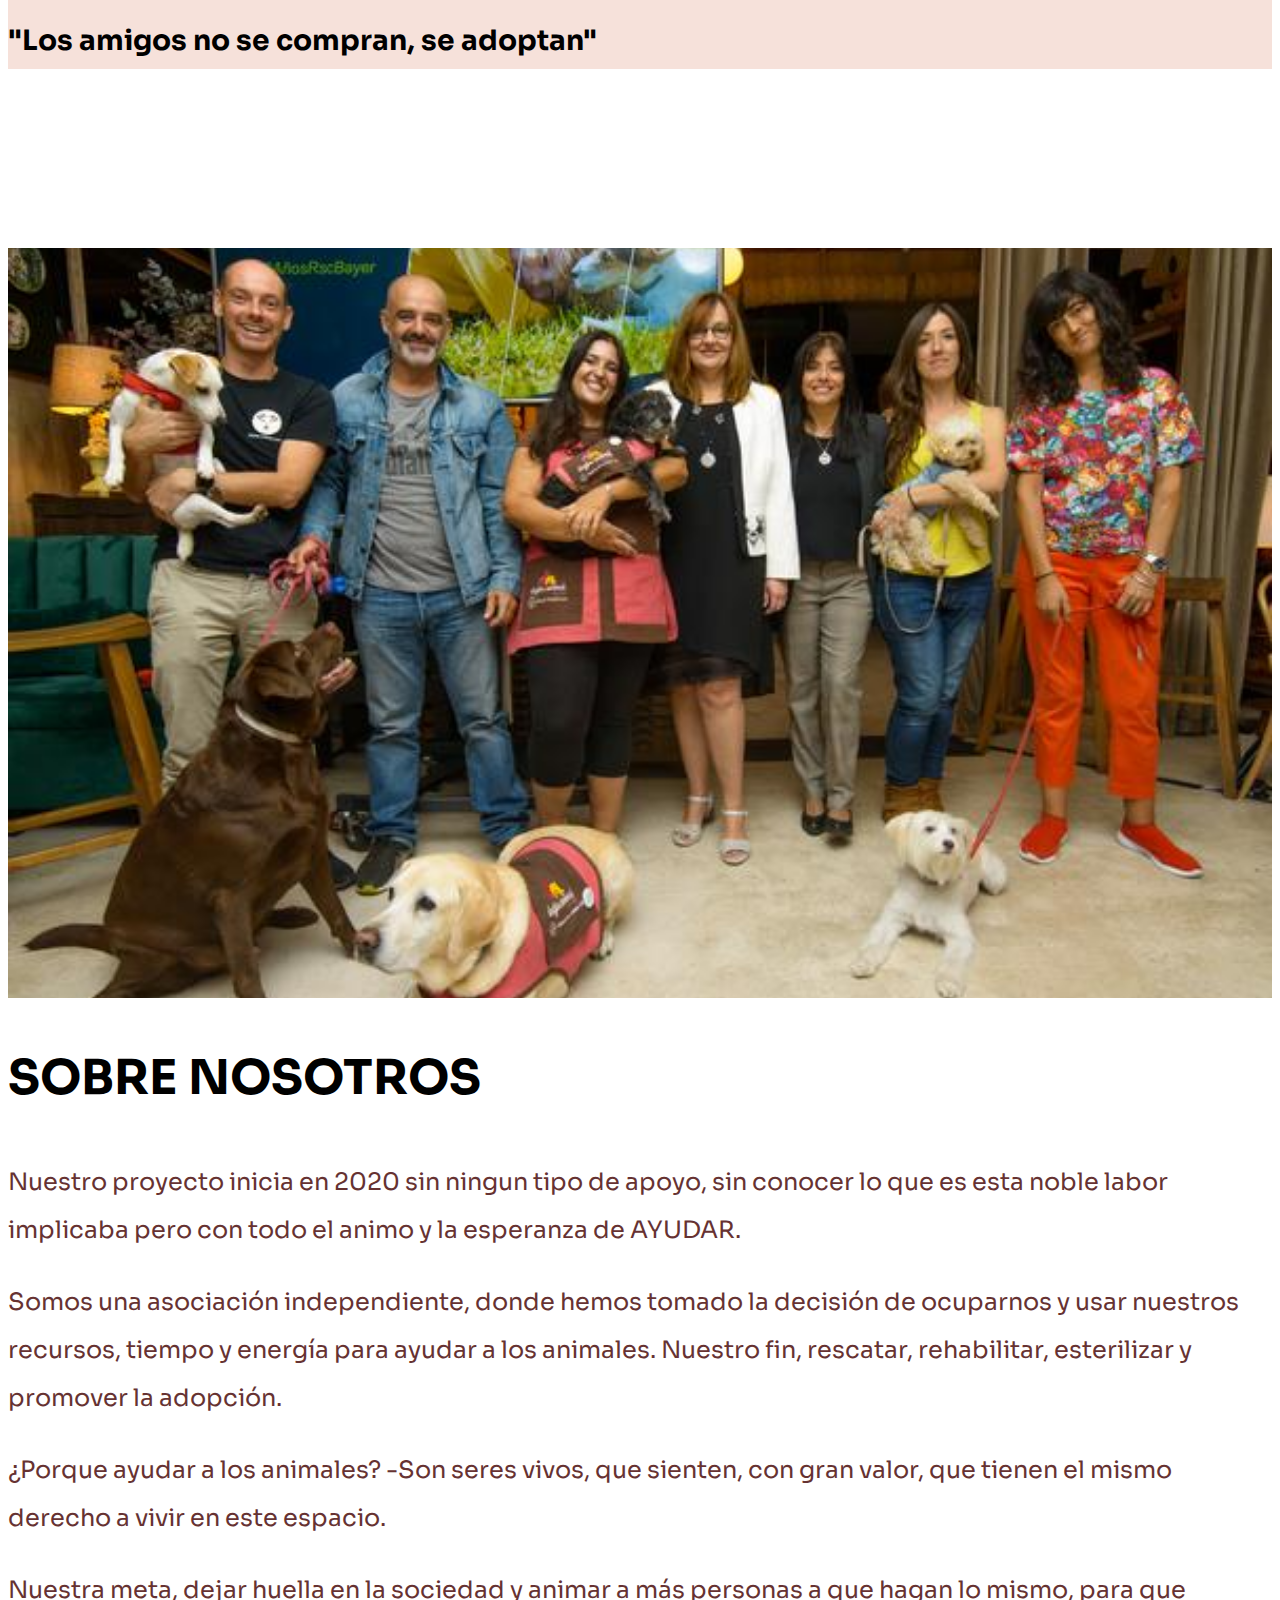
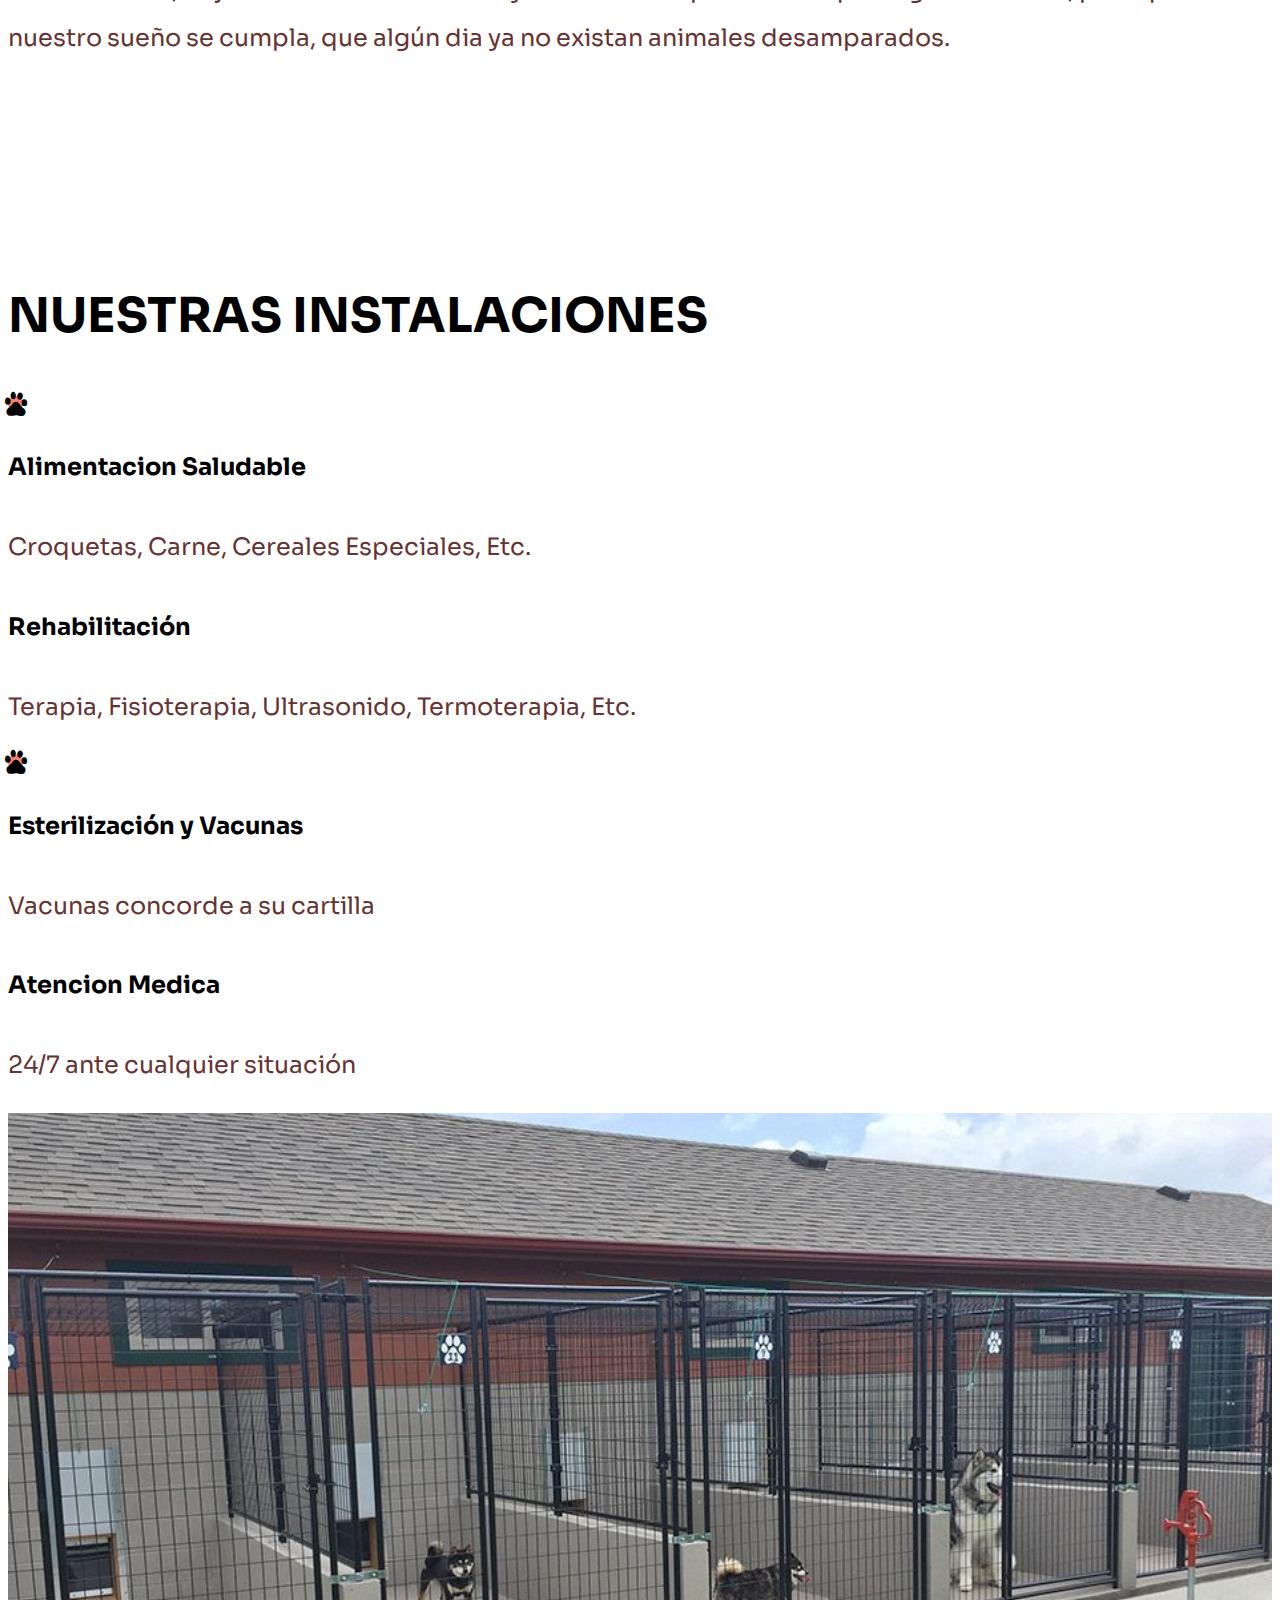
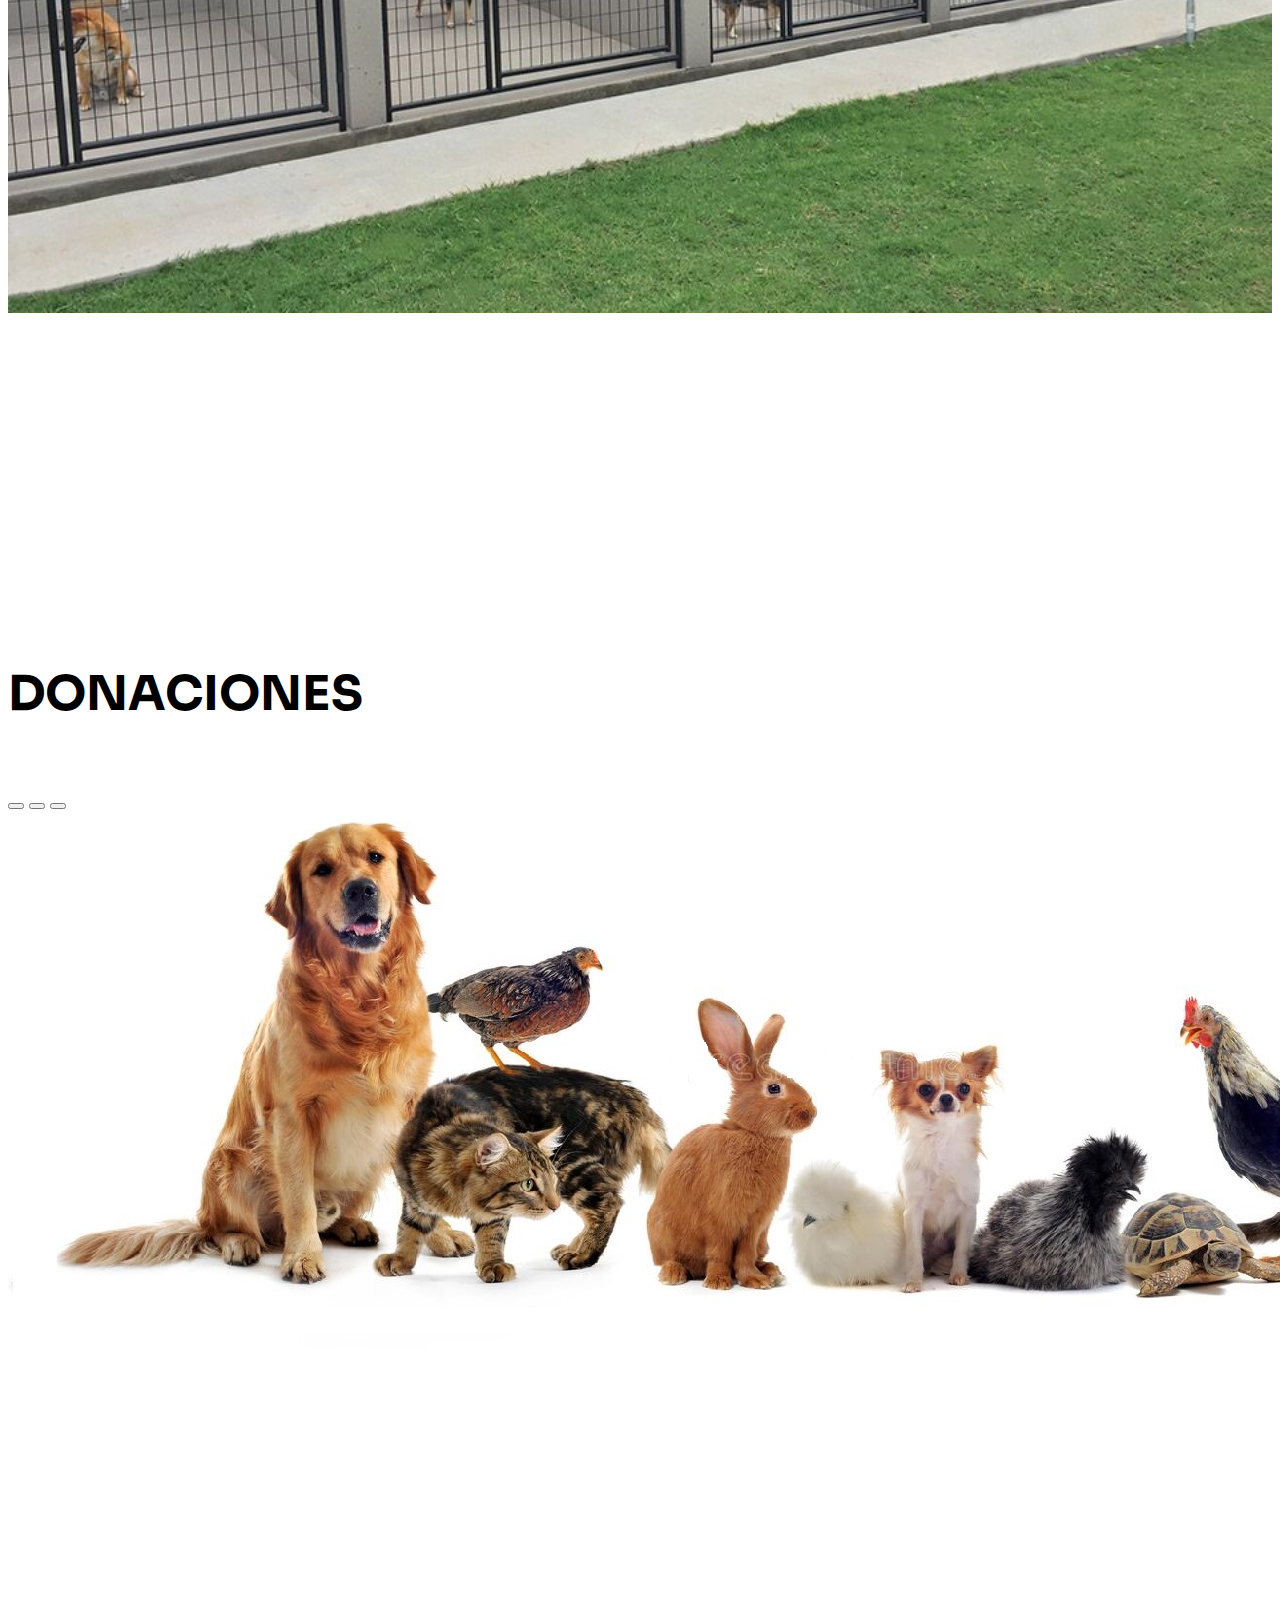
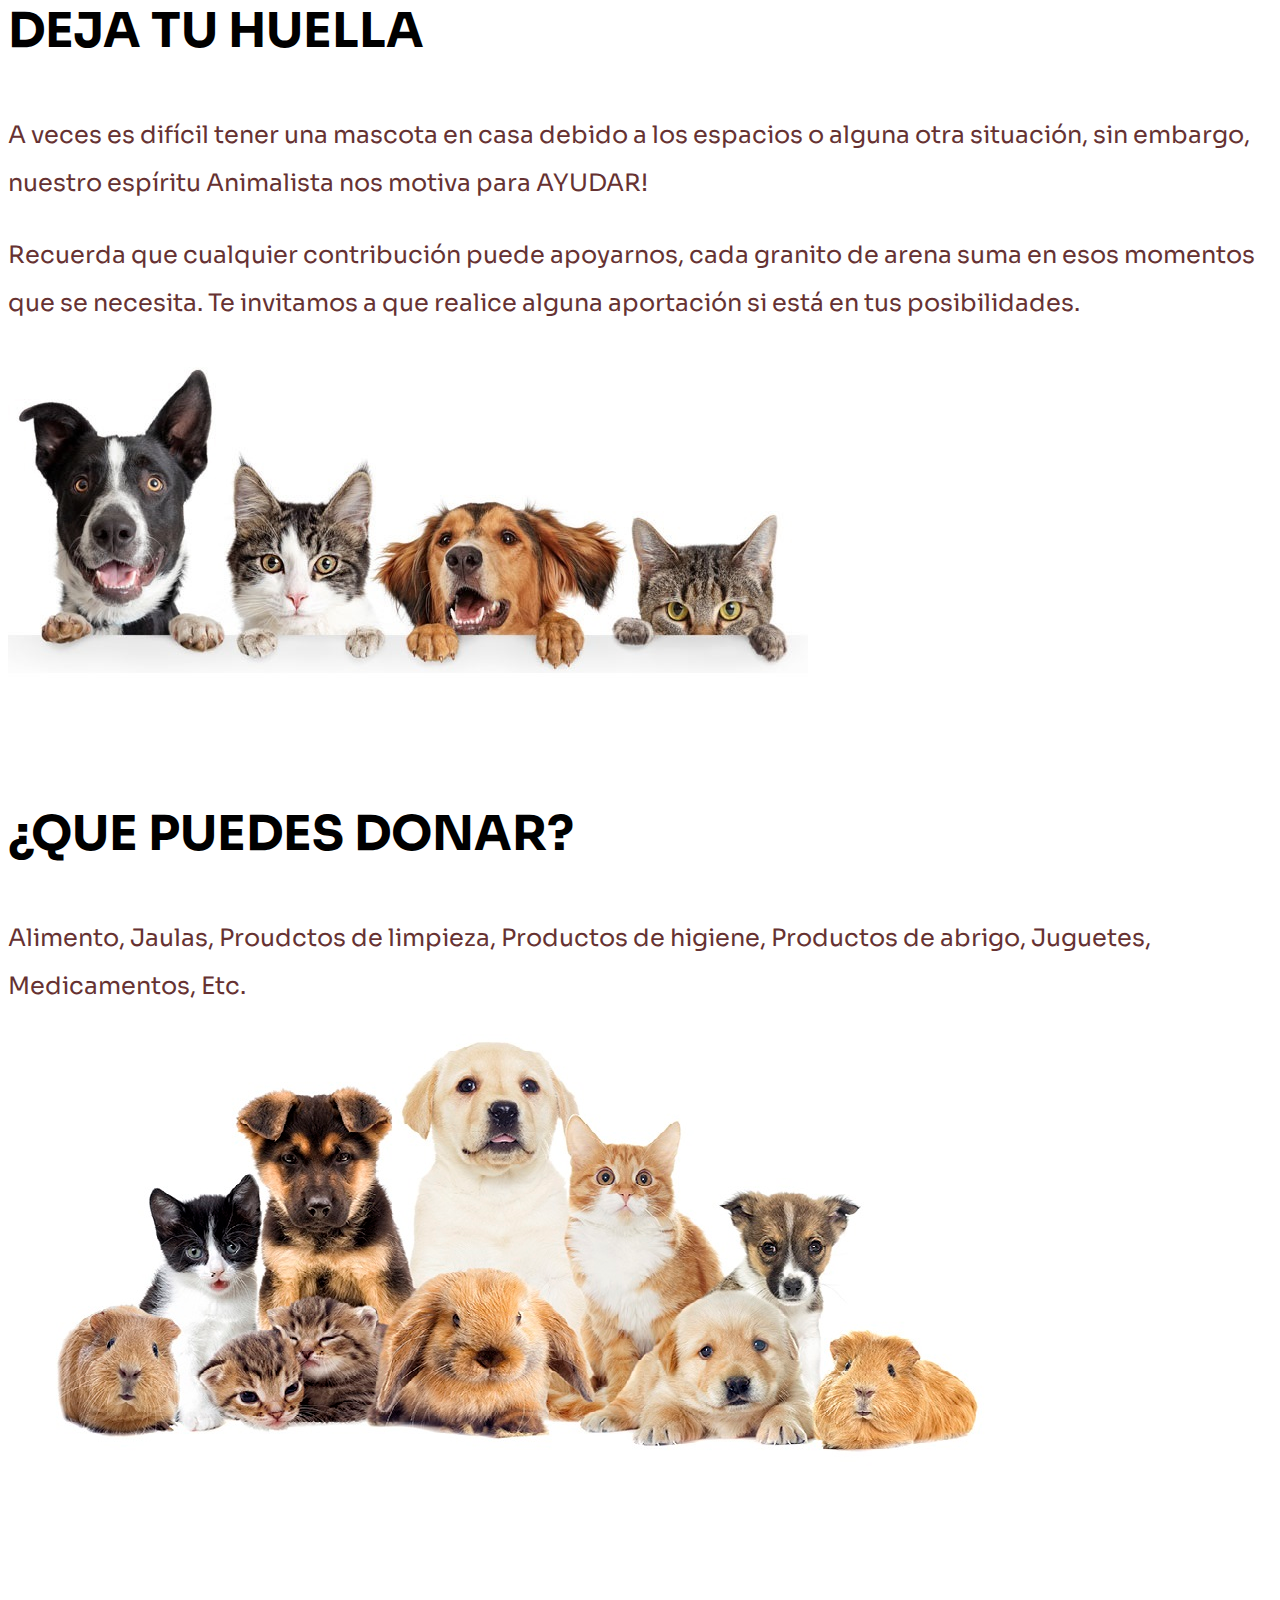
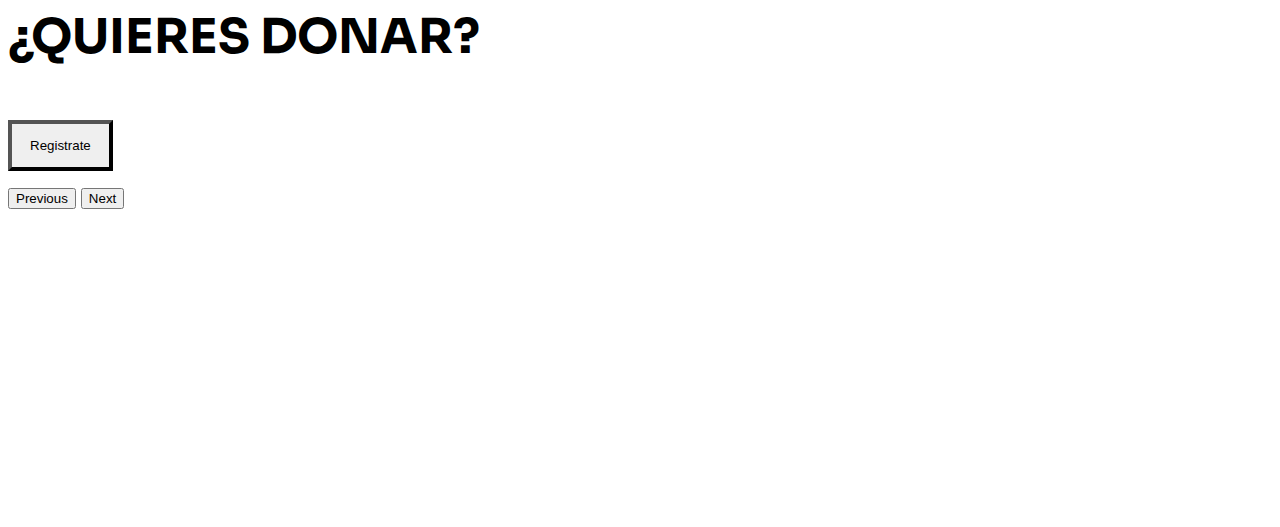
==== commit 5297122a: "Boton usuarios agregado" ====
--- a/index.html
+++ b/index.html
@@ -12,7 +12,8 @@
     <link rel="stylesheet" href="css/style-indiex.css" type="Text/css">
     <title>REFUGIO</title>
 </head>
-<body>
+
+<body class="index">
     <!--Menú-->
     <nav class="navbar navbar-expand-lg py-1 sticky-top navbar-light bg-white">
         <div class="container">
@@ -73,7 +74,7 @@
           <p> Somos una asociación independiente, donde hemos tomado la decisión 
           de ocuparnos y usar nuestros recursos, tiempo y energía para ayudar a los animales. 
           Nuestro fin, rescatar, rehabilitar, esterilizar y promover la adopción.</p>
-          <p>¿Porque ayudar a los animales? Son seres vivos, que sienten, con gran valor, 
+          <p>¿Porque ayudar a los animales? -Son seres vivos, que sienten, con gran valor, 
           que tienen el mismo derecho a vivir en este espacio.</p>
           <p>Nuestra meta, dejar huella en la sociedad y animar a más personas a que hagan lo mismo, 
           para que nuestro sueño se cumpla, que algún dia ya no existan animales desamparados.</p>
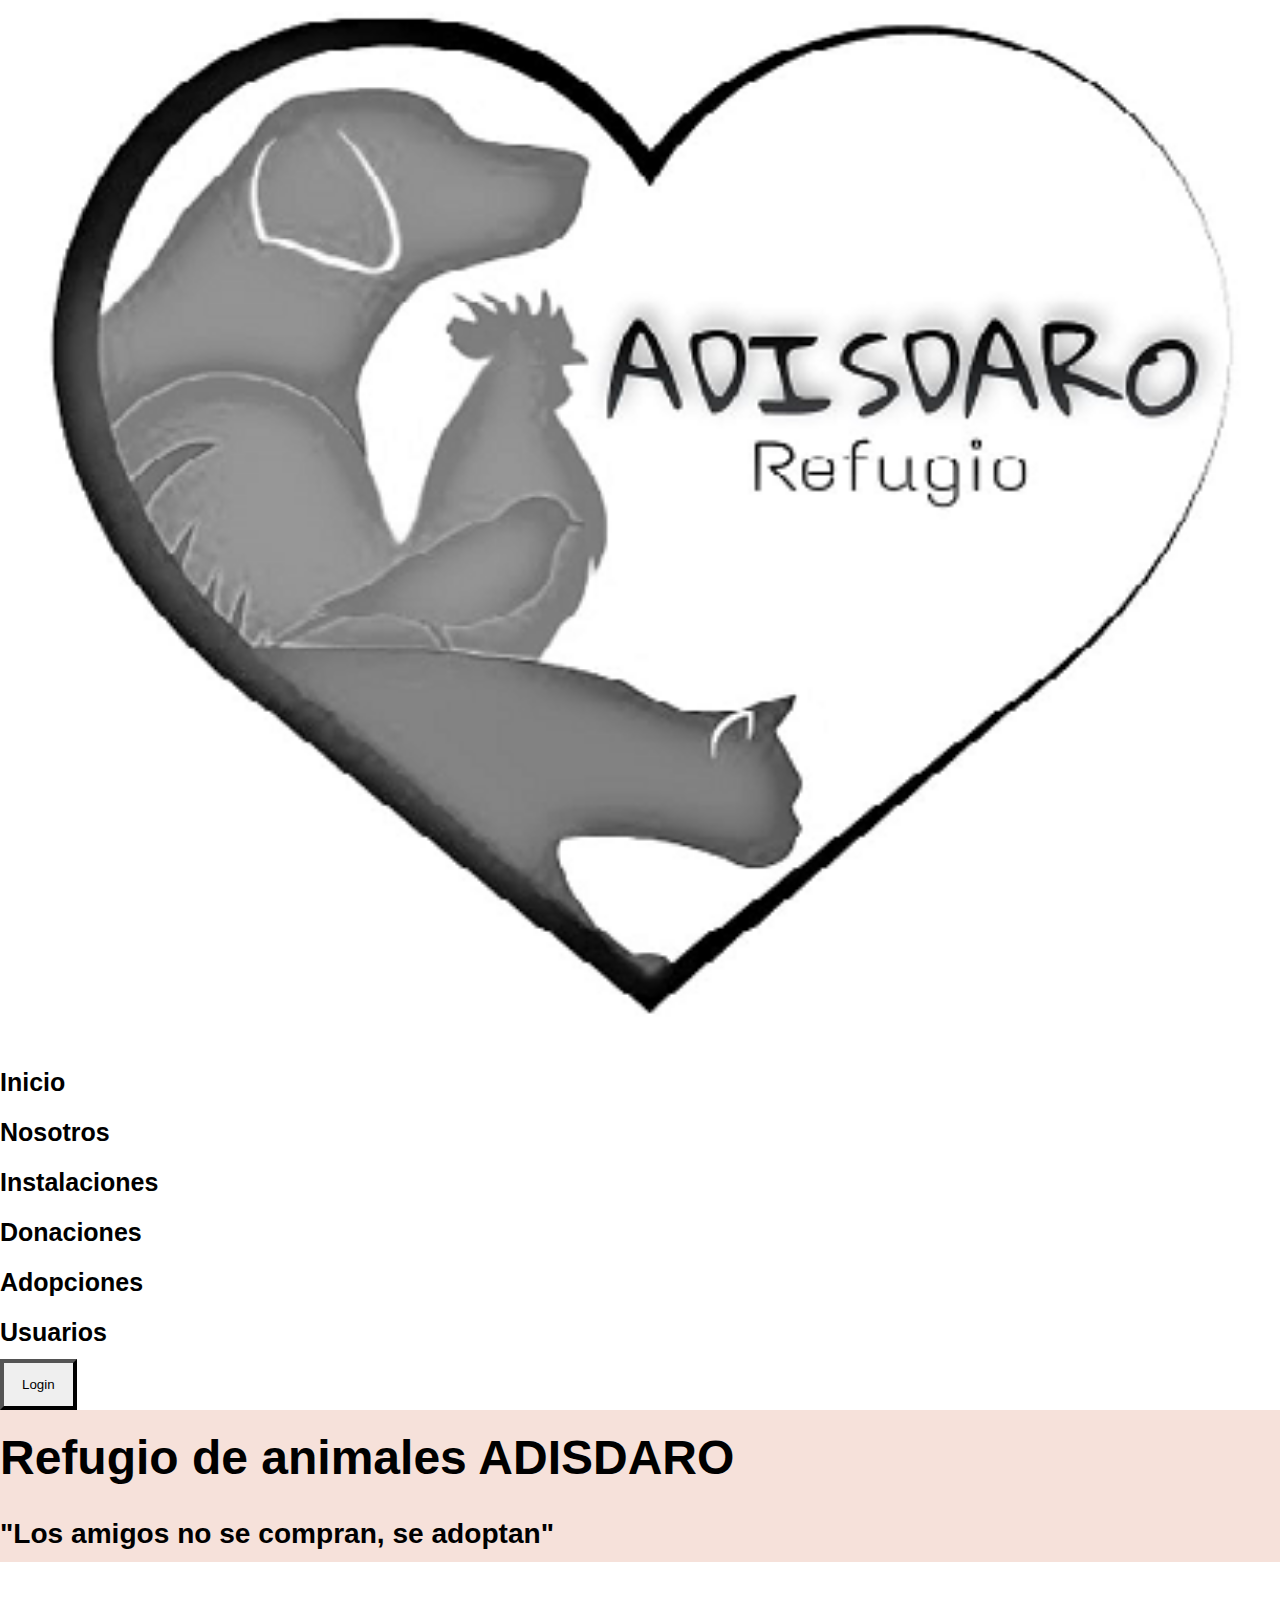
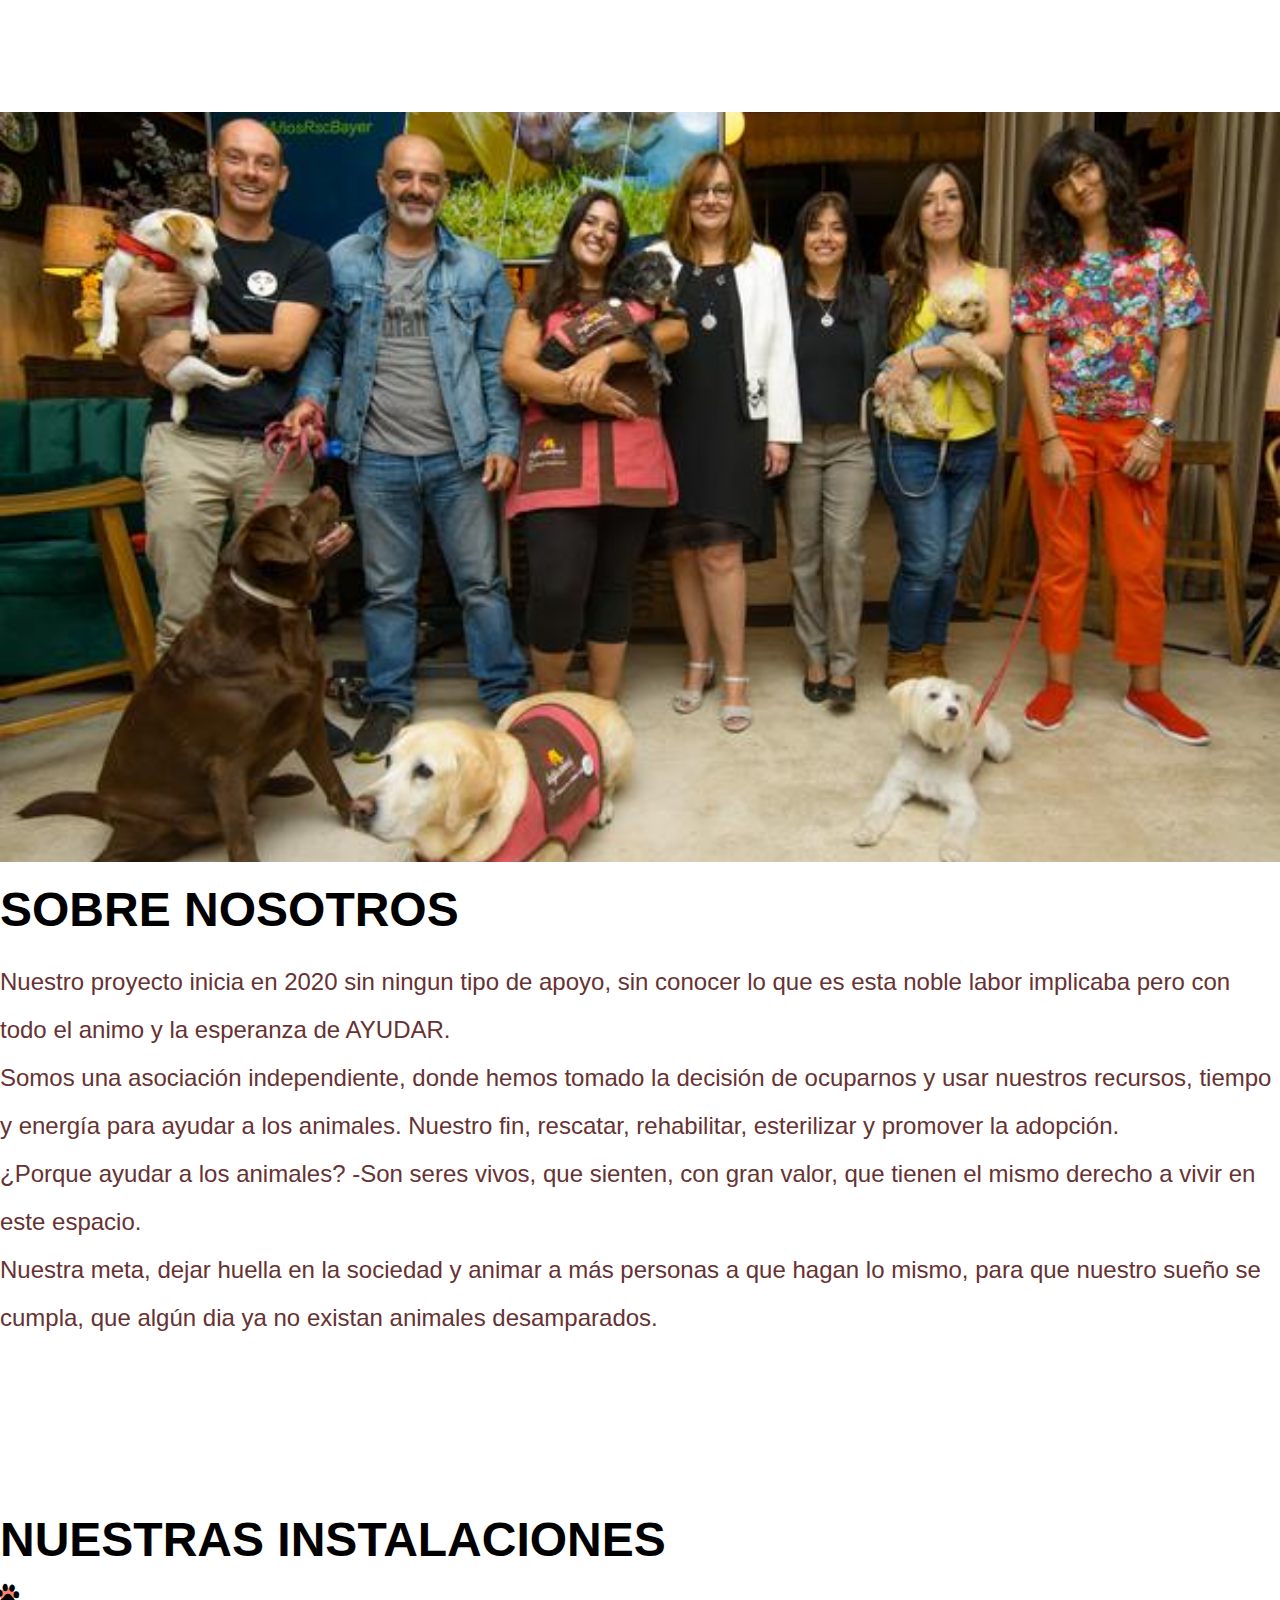
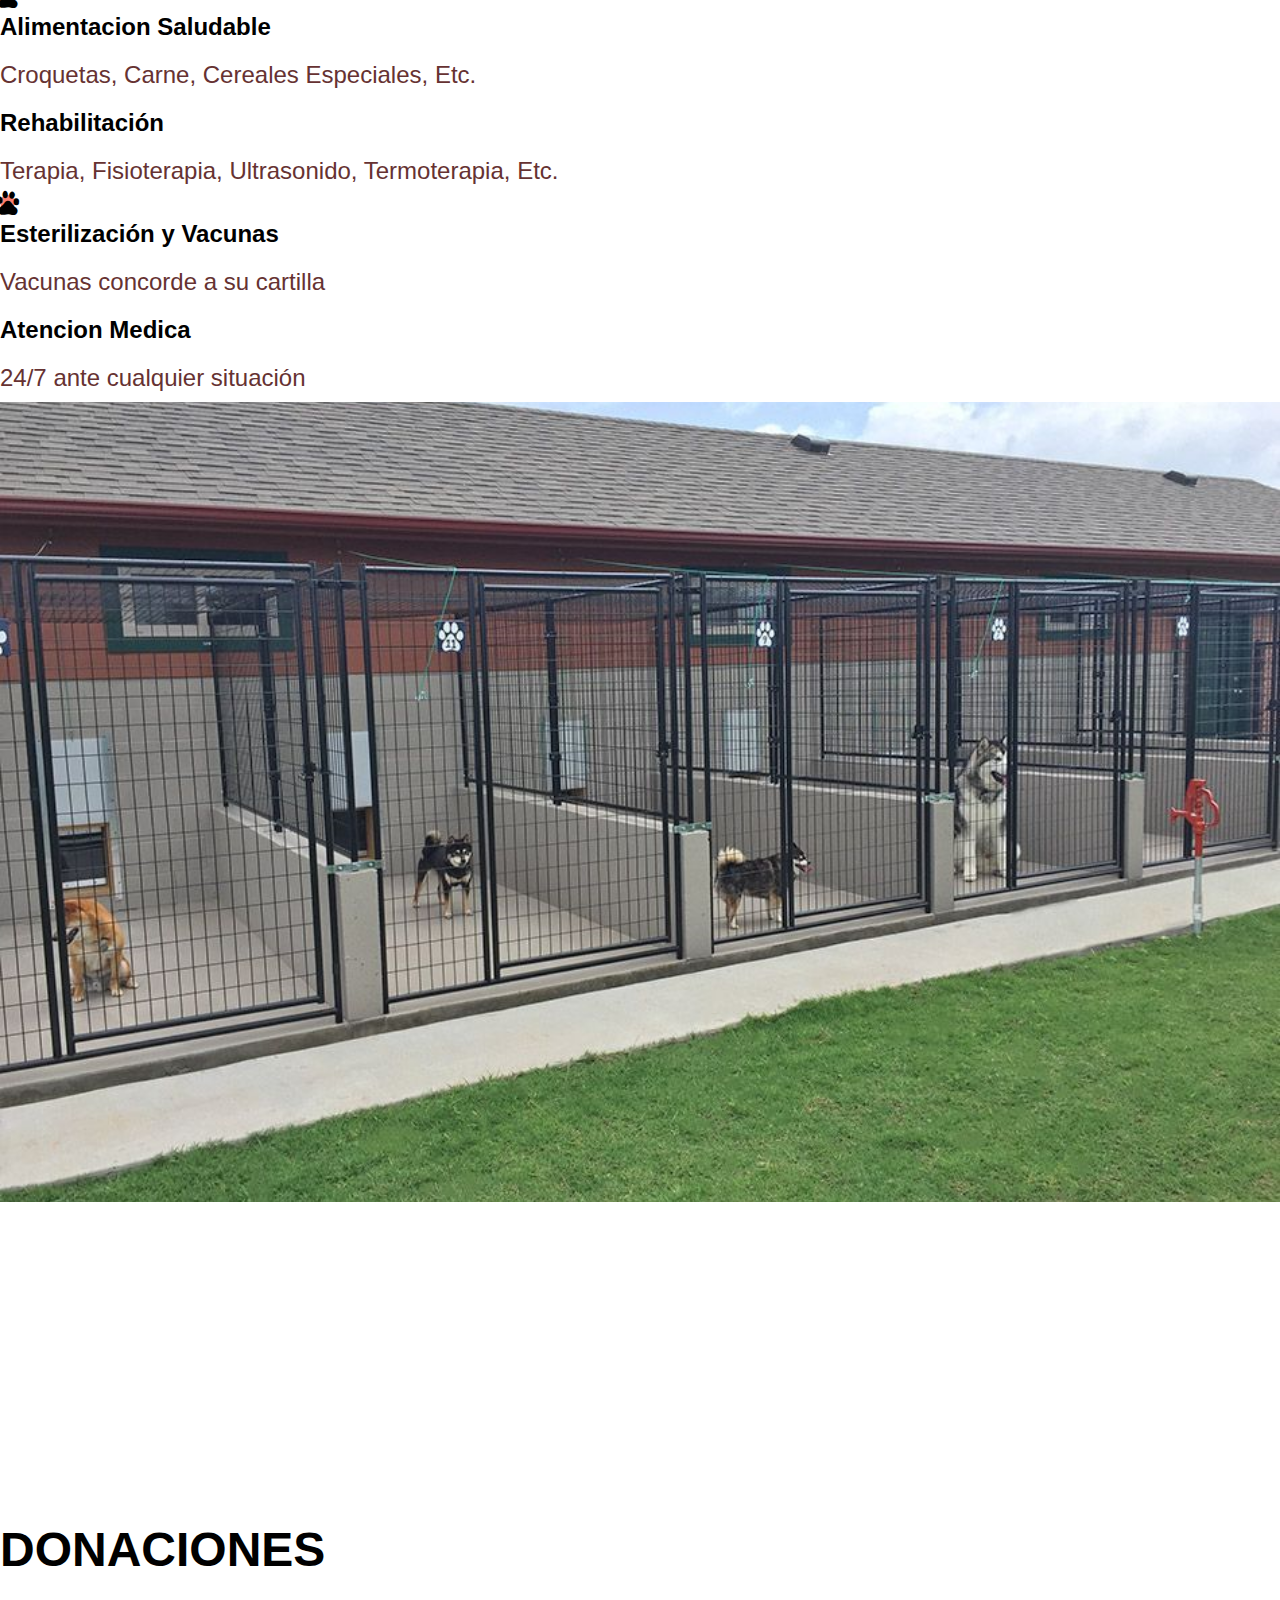
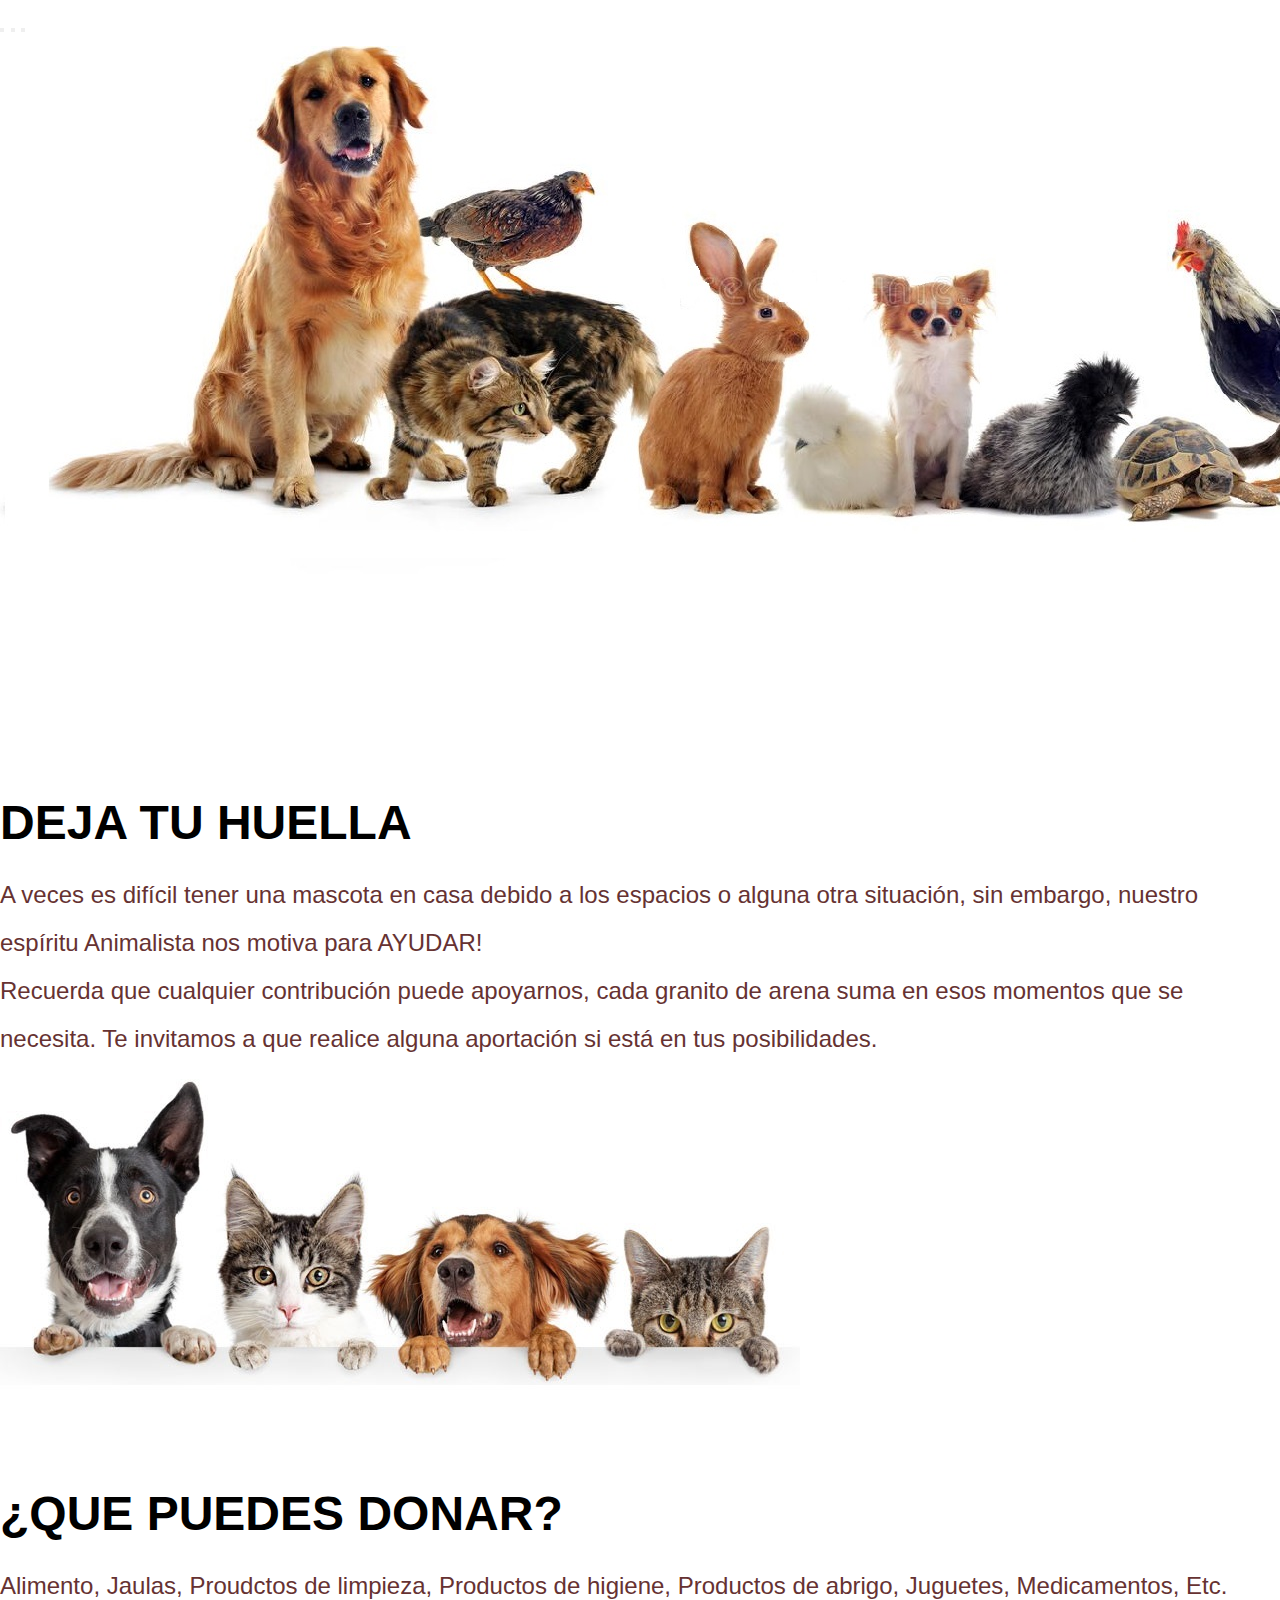
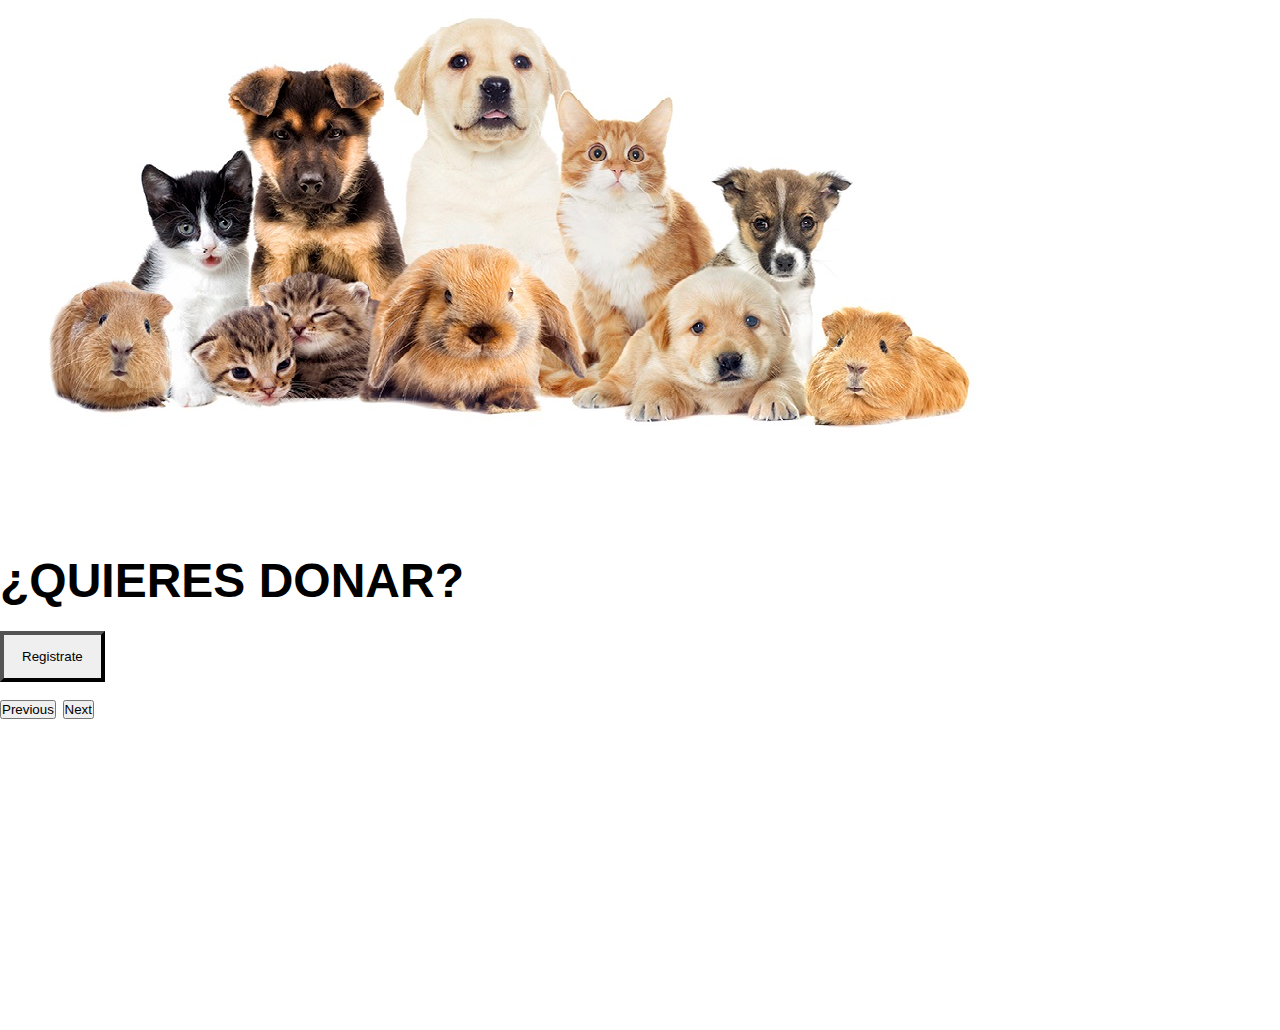
==== commit a8b5d06c: "cambio de hoja de estilos" ====
--- a/index.html
+++ b/index.html
@@ -9,7 +9,7 @@
     <!--Boxicons-->
     <link href='https://unpkg.com/boxicons@2.0.9/css/boxicons.min.css' rel='stylesheet'>
     <!--CSS-->
-    <link rel="stylesheet" href="css/style-indiex.css" type="Text/css">
+    <link rel="stylesheet" href="css/style.css" type="Text/css">
     <title>REFUGIO</title>
 </head>
 
--- a/css/style.css
+++ b/css/style.css
@@ -0,0 +1,276 @@
+/*Estilos login*/
+*{
+    margin: 0;
+    padding: 0;
+    box-sizing: border-box;
+    text-decoration: none;
+    font-family: 'Roboto', sans-serif;
+}
+.fondo{
+    background-image: linear-gradient(rgba(0, 0, 0, 0.7), rgba(0, 0, 0, 0.7)), url(../img/fondologin.jpg);
+    background-size: cover;
+    background-repeat: no-repeat;
+    background-position: center;
+    background-attachment: fixed;
+}
+main{
+    width: 100%;
+    padding: 20px;
+    margin: auto;
+    margin-top: 100px;
+}
+
+.contenedor__todo{
+    width: 100%;
+    max-width: 800px;
+    margin: auto;
+    position: relative;
+}
+
+.caja__trasera{
+    width: 100%;
+    padding: 10px 20px;
+    display: flex;
+    justify-content: center;
+    backdrop-filter: blur(10px);
+    background-color: rgba(0, 204, 255, 0.514);
+    color: white;
+    border-radius: 10px;
+}
+
+.caja__trasera div{
+    margin: 100px 40px;
+    transition: all 500ms;
+}
+
+.caja__trasera div p
+.caja__trasera div button{
+    margin-top: 30px;
+}
+
+.caja__trasera h3{
+    font-weight: 400;
+    font-size: 26px;
+}
+
+.caja__trasera button{
+    padding: 10px 40px;
+    border: 2px solid #fff;
+    background: transparent;
+    font-size: 14px;
+    font-weight: 600;
+    cursor: pointer;
+    outline: none;
+    transition: all 300ms;
+    color: white;
+}
+
+.caja__trasera button:hover{
+    background: #fff;
+    color: black;
+}
+
+/*Formularios*/
+.contenedor__login-register{
+    display: flex;
+    align-items: center;
+    width: 100%;
+    max-width: 350px;
+    position: relative;
+    top: -185px;
+    left: 10px;
+    transition: left 500ms cubic-bezier(0.175, 0.885, 0.320, 1.275);
+}
+.contenedor__login-register form{
+    width: 100%;
+    padding: 80px 20px;
+    background: #fff;
+    position: absolute;
+    border-radius: 20px;
+}
+.contenedor__login-register form h2{
+    font-size: 30px;
+    text-align: center;
+    margin-bottom: 20px;
+    color: rgba(0, 204, 255, 0.514);
+}
+.contenedor__login-register form input{
+    width: 100%;
+    margin-top: 20px;
+    padding: 10px;
+    border: none;
+    background: #F2F2F2;
+    outline: none;
+}
+.contenedor__login-register form button{
+    padding: 10px 40px;
+    margin-top: 40px;
+    border:none;
+    font-size: 14px;
+    background: rgba(0, 204, 255, 0.514);
+    color: white;
+    cursor: pointer;
+    outline: none;
+}
+
+.formulario__login{
+    opacity: 1;
+    display: block;
+}
+.formulario__register{
+    display: none;
+}
+/* Fin Estilos Login */
+
+/*Inicio Estilos Usuarios*/
+
+/*.contenido-usuarios{
+    background-image: url(../img/fondo.jpg);
+    background-size: 100%;
+}*/
+
+.form-register{
+    width: 400px;
+    background: #24303c;
+    padding: 30px;
+    margin: auto;
+    margin-top: 55px;
+    border-radius: 4x;
+    font-family: 'calibri';
+    color: white;
+    box-shadow: 7px 13px 30px #000;
+}
+.form-register h4{
+    font-size: 22px;
+    margin-bottom: 20px;
+}
+.controls{
+    width: 100%;
+    background: #24303c;
+    padding: 10px;
+    border-radius: 4xp;
+    margin-bottom: 16px;
+    border: 1px solid #1f53c5;
+    font-family: 'calibri';
+    font-size: 18px;
+    color: white;
+}
+.form-register p{
+    height: 40px;
+    text-align: center;
+    font-size: 18px;
+    line-height: 40px;
+    }
+
+.form-register a:hover{
+    color: white;
+    text-decoration: underline;
+}
+.form-register .btn{
+    width: 100%;
+    padding: 12px;
+}
+.salida{
+    color: red;
+}
+/*Inicio Estilos Index*/
+@import url('https://fonts.googleapis.com/css2?family=Sora:wght@800&display=swap');
+
+;:root{
+    --primary: #0d6efd;
+    --dark: #21252f;
+    --body: #888;
+    --box-shadow: 0 8px 20px rgba(0,0,0,0,1);
+}
+html{
+    padding: 0;
+    width: 100%;
+}
+body{
+    font-size: x-large;
+    font-family: Sora,"sans-serif";
+    line-height: 2;
+    color: var(--body);
+}
+h1,h2,h3,h4,h5,h6, .display-4{
+    color: var(--dark);
+    font-weight: 200%;
+}
+p{
+    color:rgb(102, 50, 50);
+    text-decoration: none;
+}
+a{
+    color:var(--dark);
+    text-decoration: none;
+}
+.navbar .logo{
+    width: 100%;
+}
+.navbar .nav-link{
+    font-size: 25px;
+    font-weight: 700;
+}
+.btn{
+    padding: 14px 18px;
+    border-width: 4px;
+    border-radius: 1;
+}
+.hero{
+    background-image: url(../img/Refugio1.png);
+    background-position: center;
+    background-size: cover;
+    background-attachment: fixed;
+    position: relative;
+    z-index: 2;
+}
+.hero::after{
+    content: "";
+    width: 100%;
+    height: 100%;
+    position: absolute;
+    top: 0;
+    left: 0;
+    background-color: rgba(231, 176, 157, 0.377);
+    z-index: -1;
+}
+
+section{
+    padding-top: 150px;
+    padding-bottom: 150px;
+}
+
+.col-img{
+    background-image: url(../img/refugio9.png);
+    background-position: center;
+    background-size:cover;
+    min-height: 750px; 
+}
+.colum-img{
+    background-image: url(../img/Refugio4.png);
+    background-position: center;
+    background-size:cover;
+    min-height: 800px;
+}
+.car-effect{
+    box-shadow: var;
+    background-color:#fff;
+    padding: 25px;
+    transition: all 0.35s ease;
+}
+.card-effect:hover{
+    box-shadow:none;
+    transform: translateY(5px);
+}
+.iconbox{
+    width: 15px;
+    height:15px;
+    display:flex;
+    align-items: center;
+    justify-content: center;
+    background-color:salmon;
+    font-size: 32px;
+    border-radius: 100px;
+}
+/* Fin Estilos Index */
+
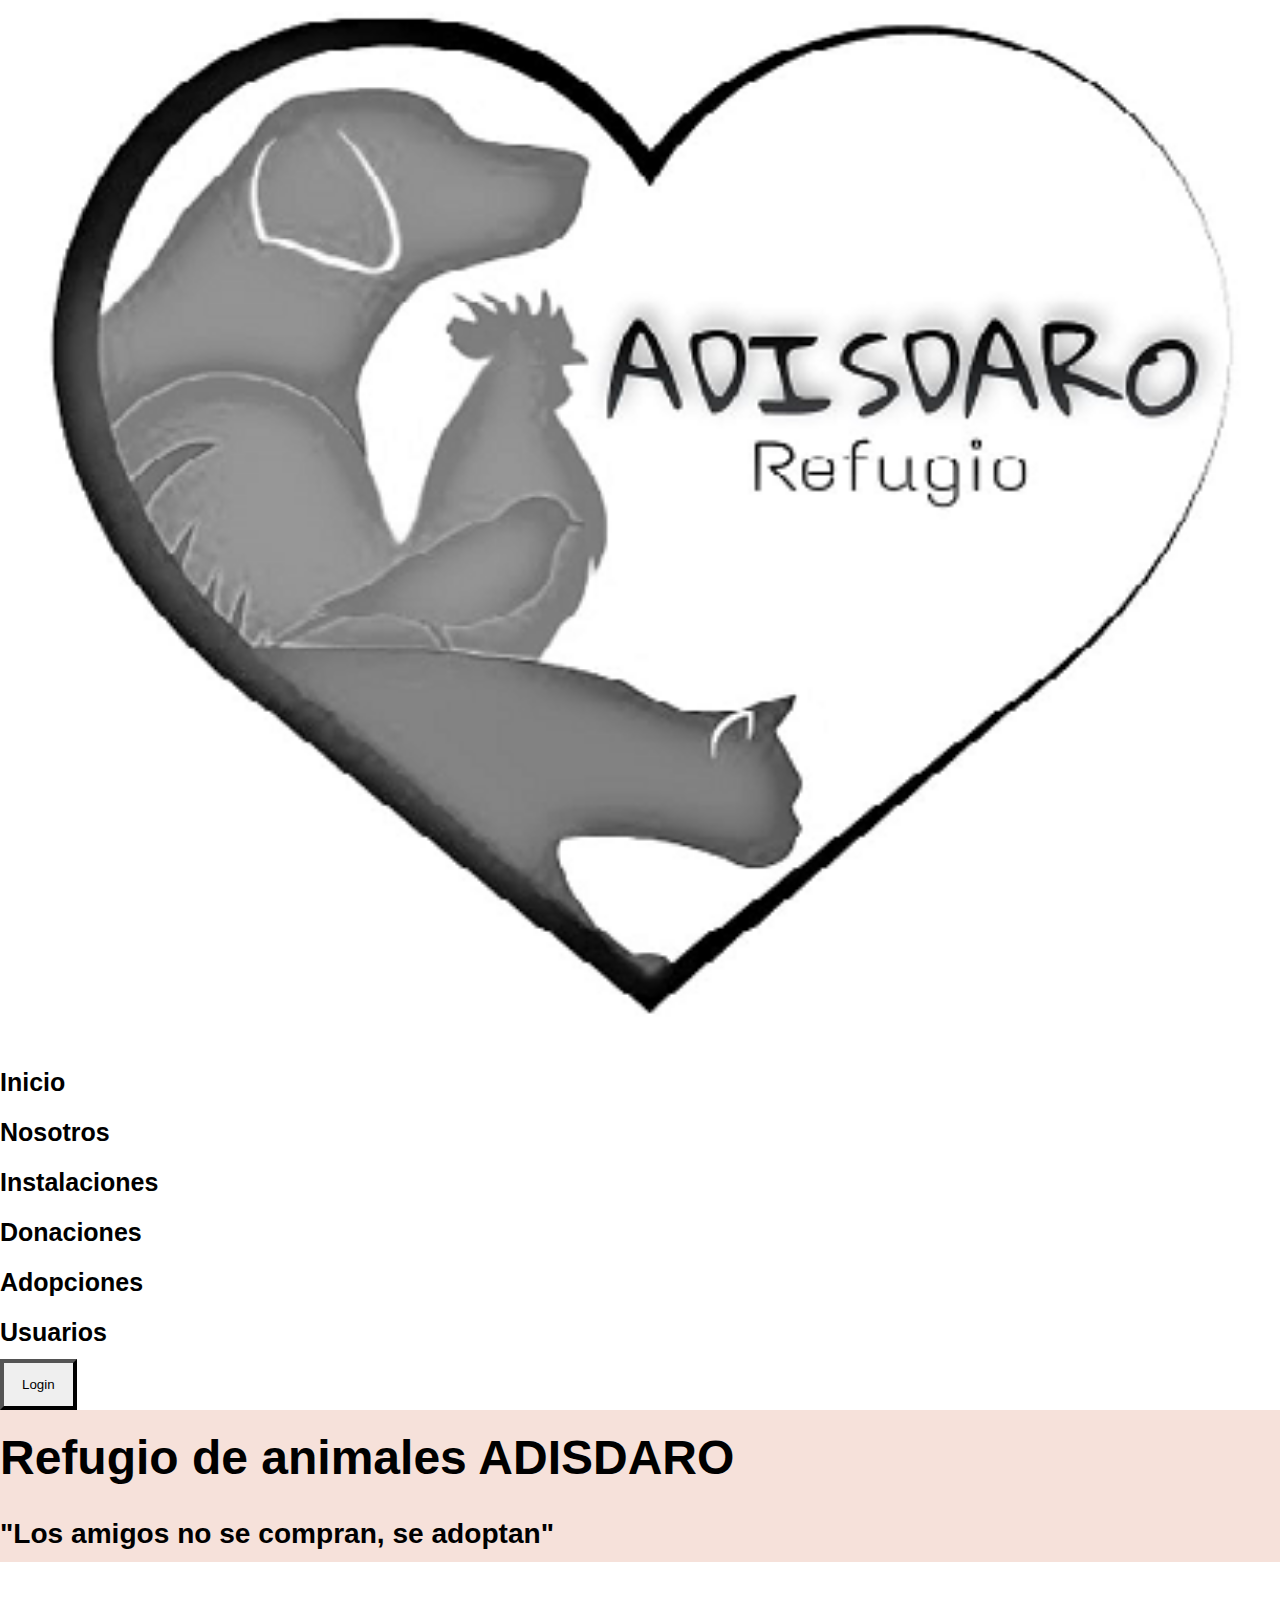
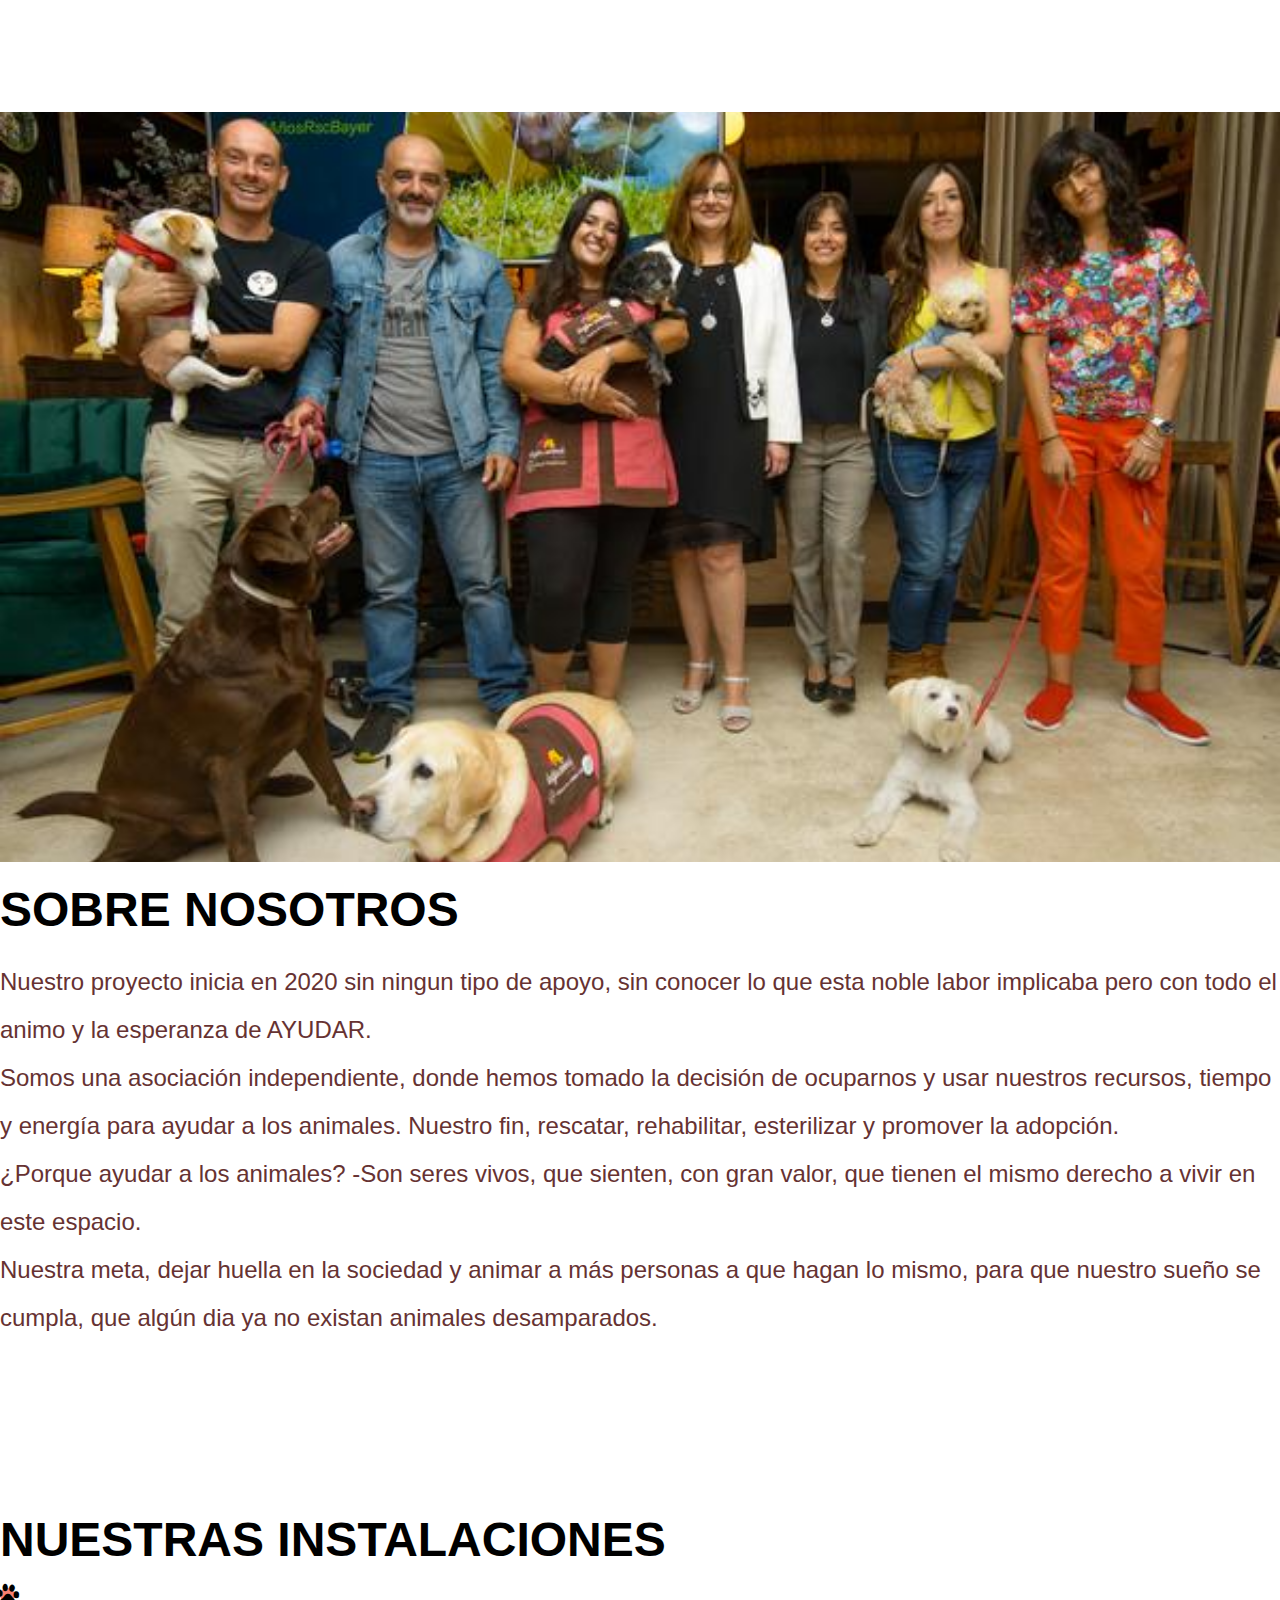
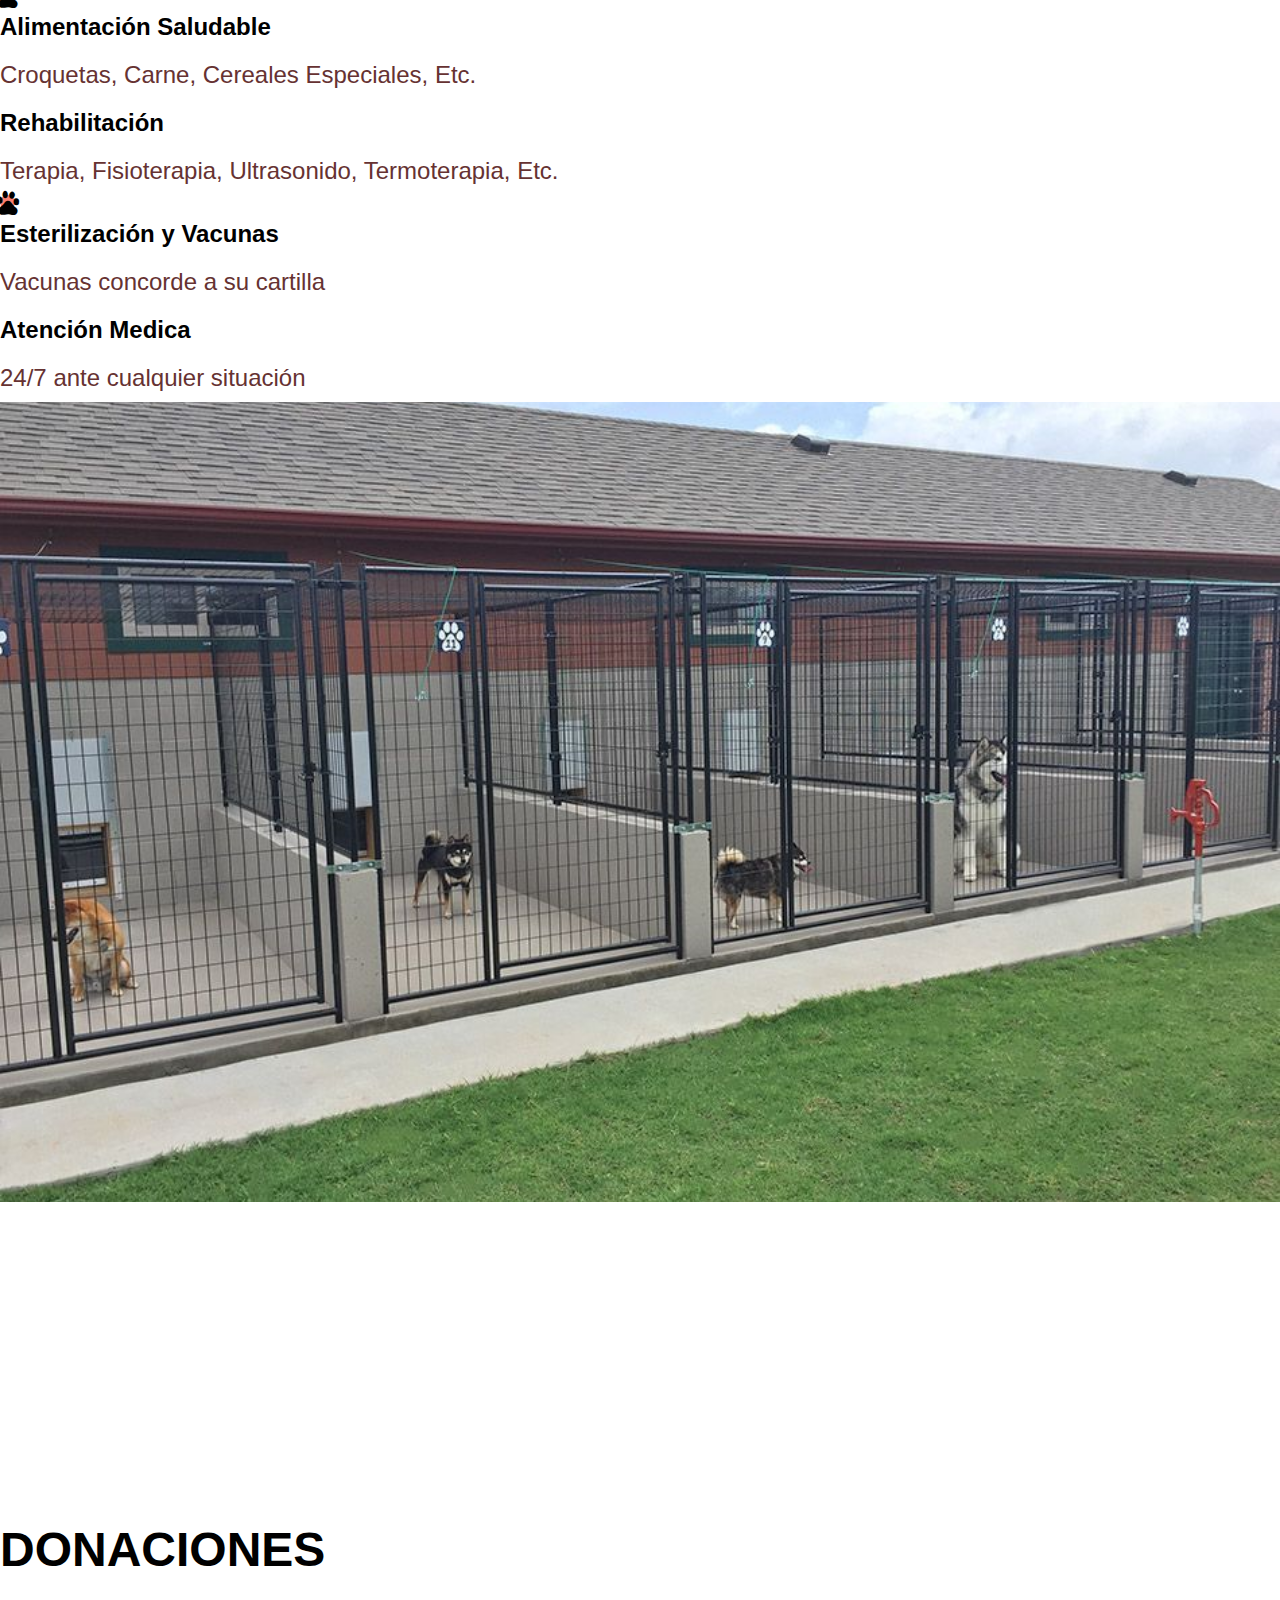
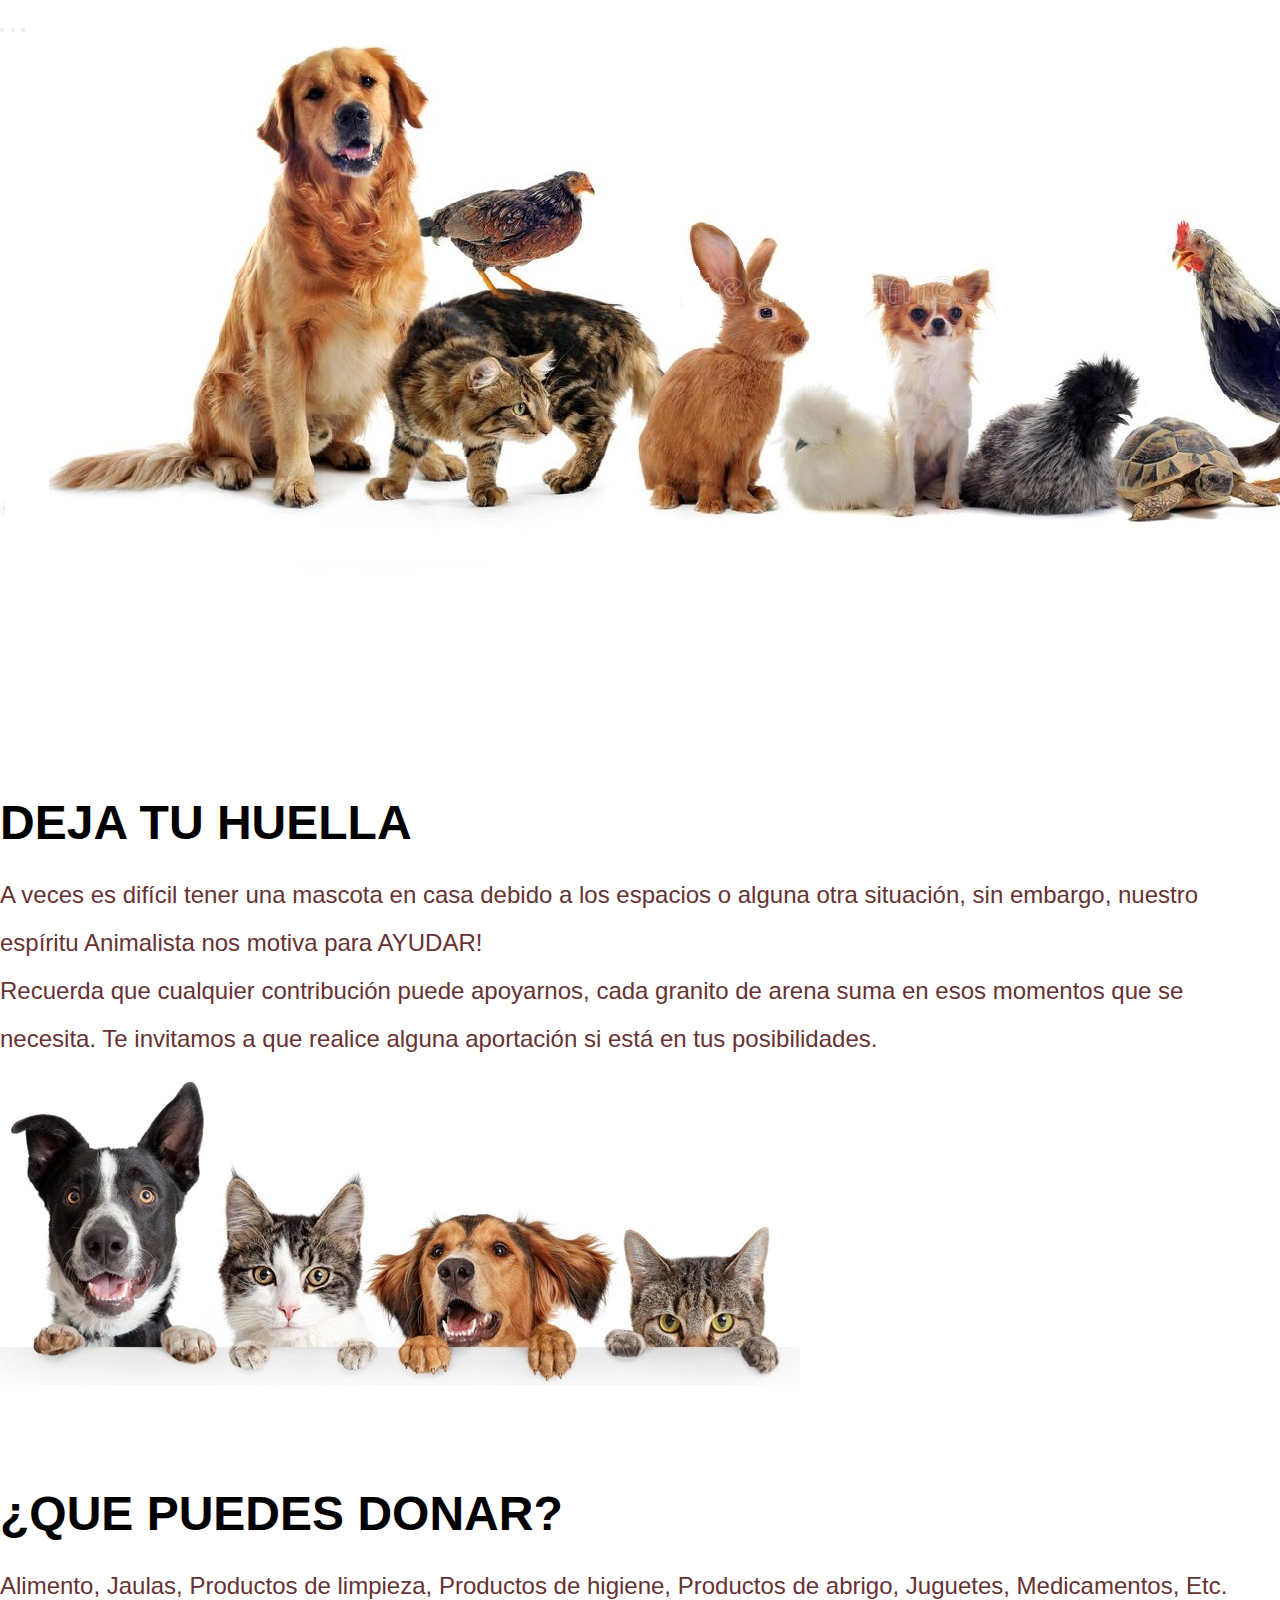
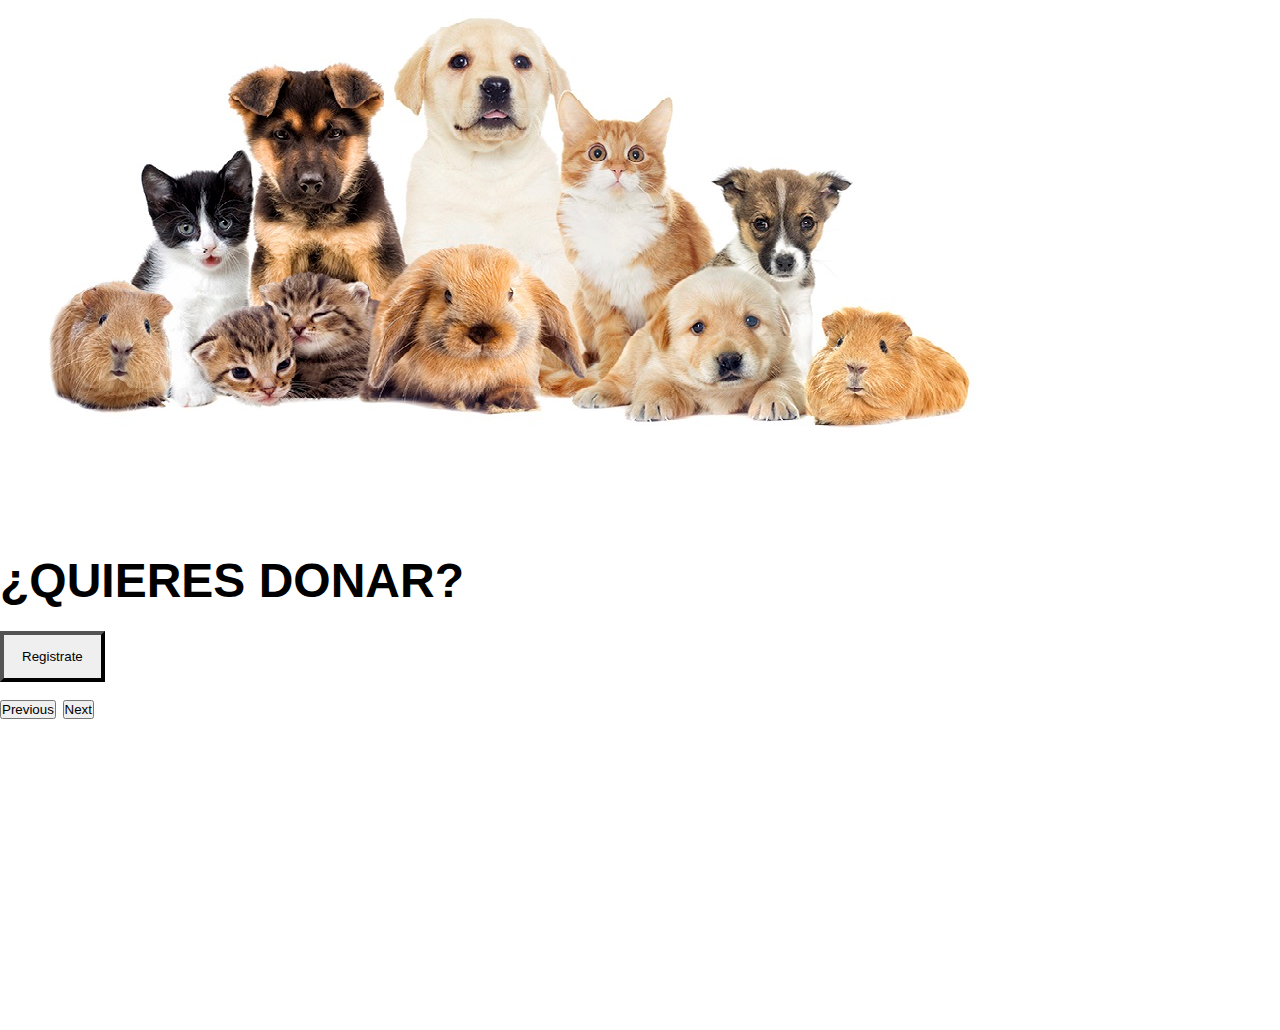
==== commit c9b0fd95: "texto" ====
--- a/index.html
+++ b/index.html
@@ -69,7 +69,7 @@
          <div class="col-md-10 "></div> 
          <h1 class="primary ">SOBRE NOSOTROS</h1>
          <p> Nuestro proyecto inicia en 2020 sin ningun tipo de apoyo,
-          sin conocer lo que es esta noble labor implicaba pero con todo
+          sin conocer lo que esta noble labor implicaba pero con todo
           el animo y la esperanza de AYUDAR.</p>
           <p> Somos una asociación independiente, donde hemos tomado la decisión 
           de ocuparnos y usar nuestros recursos, tiempo y energía para ayudar a los animales. 
@@ -97,7 +97,7 @@
           <div class="iconbox ">
             <i class='bx bxl-baidu'></i>
           </div>
-          <h4 class="mt-4 mb-2 ">Alimentacion Saludable</h4>
+          <h4 class="mt-4 mb-2 ">Alimentación Saludable</h4>
           <p>Croquetas, Carne, Cereales Especiales, Etc.</p> 
           <h4 class="mt-4 mb-2">Rehabilitación</h4>
          <p>Terapia, Fisioterapia, Ultrasonido, Termoterapia, Etc.</p>
@@ -111,7 +111,7 @@
          </div>
          <h4 class="mt-4 mb-2 ">Esterilización y Vacunas</h4>
           <p>Vacunas concorde a su cartilla</p> 
-          <h4 class="mt-4 mb-2 ">Atencion Medica</h4>
+          <h4 class="mt-4 mb-2 ">Atención Medica</h4>
           <p>24/7 ante cualquier situación</p> 
         </div>
         </div>
@@ -148,7 +148,7 @@
               <img src="./img/adoptar.png" class="d-block w-100" alt="...">
               <div class="carousel-caption d-none d-md-block">
                 <h1>¿QUE PUEDES DONAR?</h1>
-                <p>Alimento, Jaulas, Proudctos de limpieza, Productos de higiene, Productos de abrigo, Juguetes, Medicamentos, Etc.</p>
+                <p>Alimento, Jaulas, Productos de limpieza, Productos de higiene, Productos de abrigo, Juguetes, Medicamentos, Etc.</p>
               </div>
             </div>
             <div class="carousel-item">
--- a/css/style.css
+++ b/css/style.css
@@ -186,7 +186,7 @@
     padding: 0;
     width: 100%;
 }
-body{
+.index{
     font-size: x-large;
     font-family: Sora,"sans-serif";
     line-height: 2;
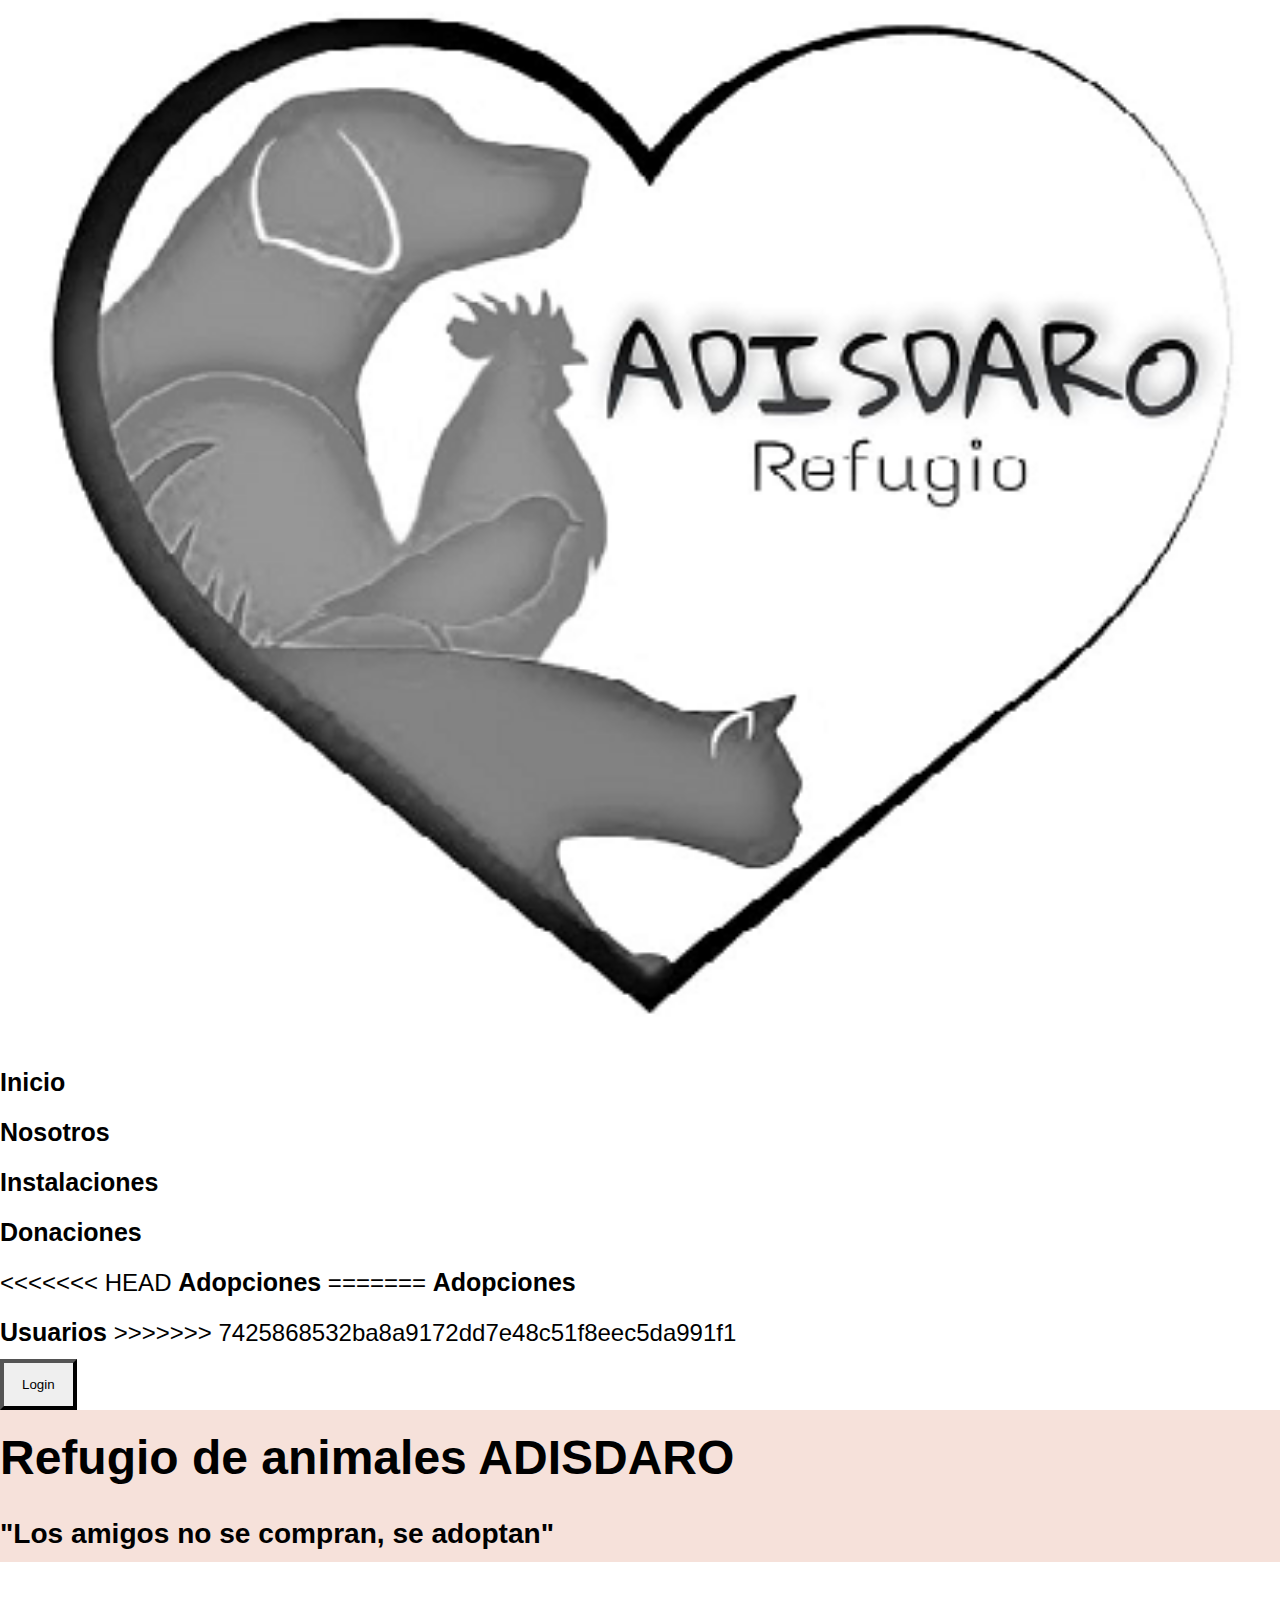
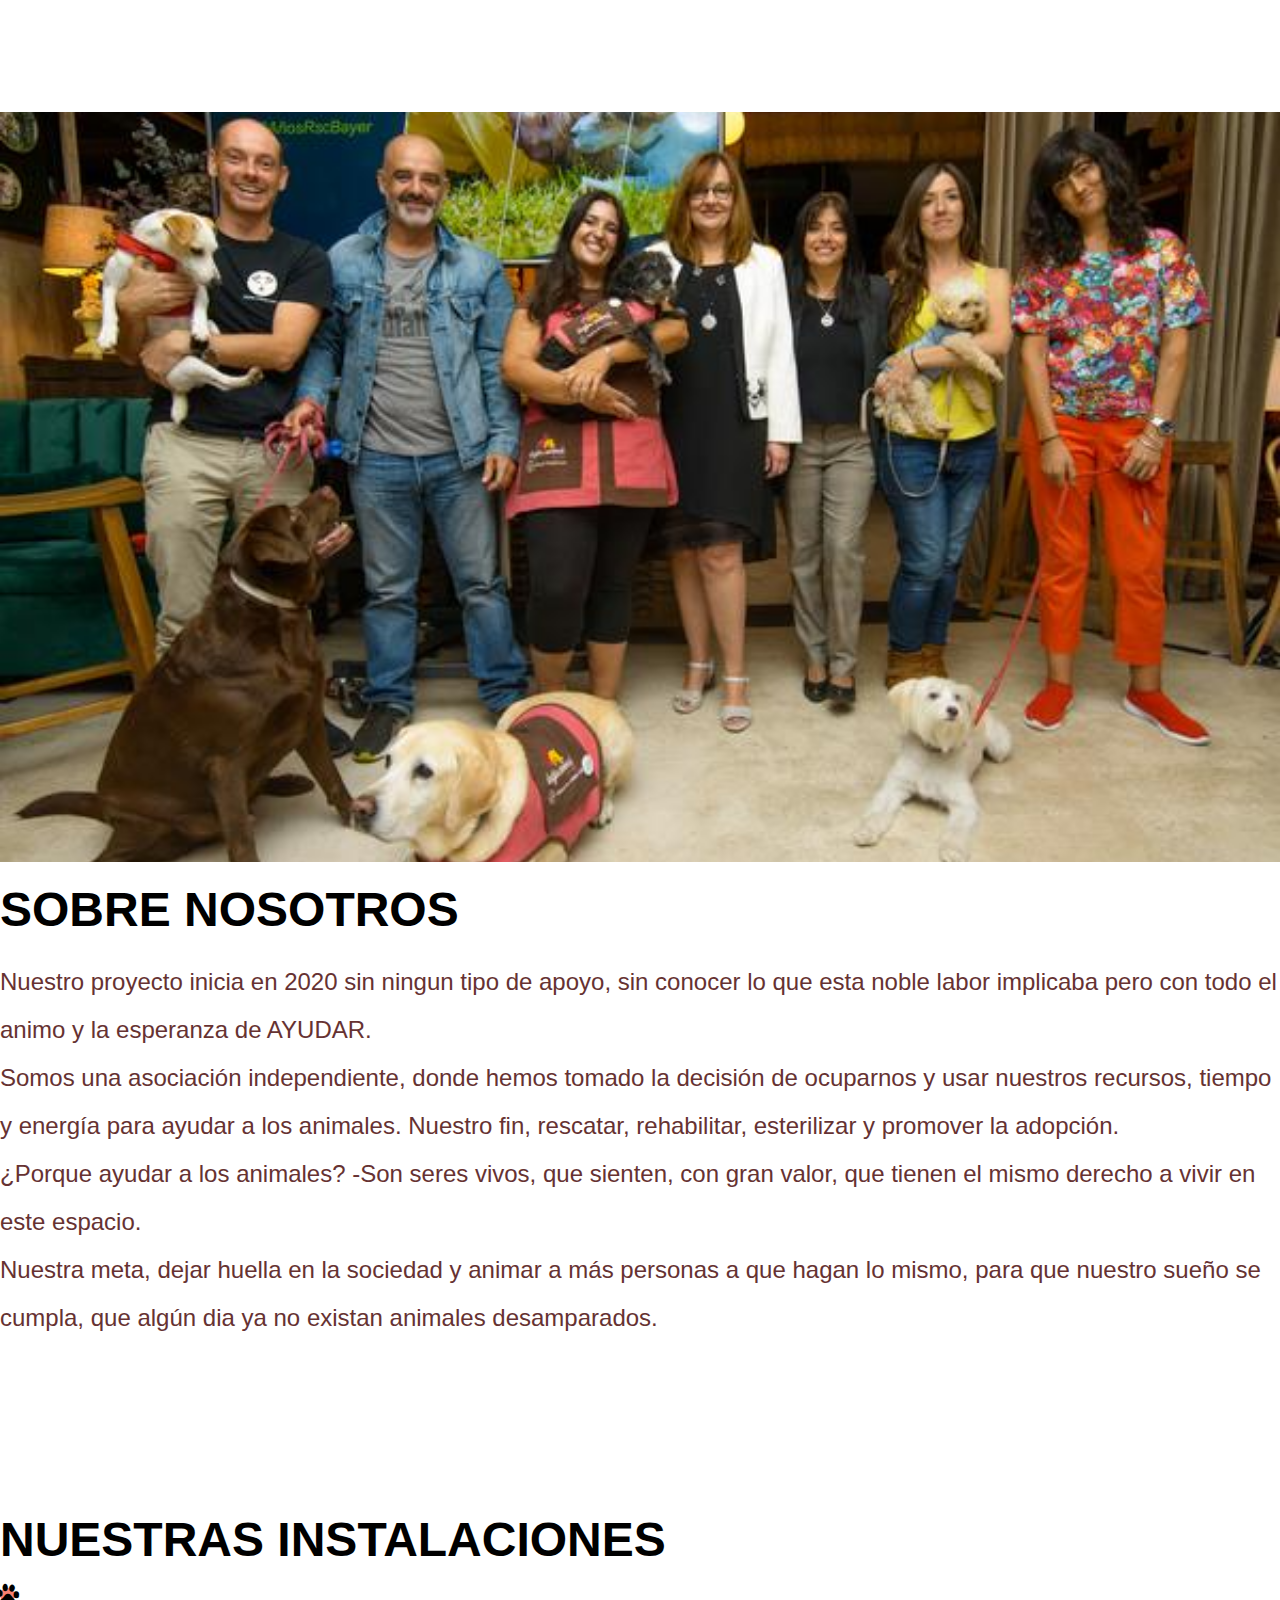
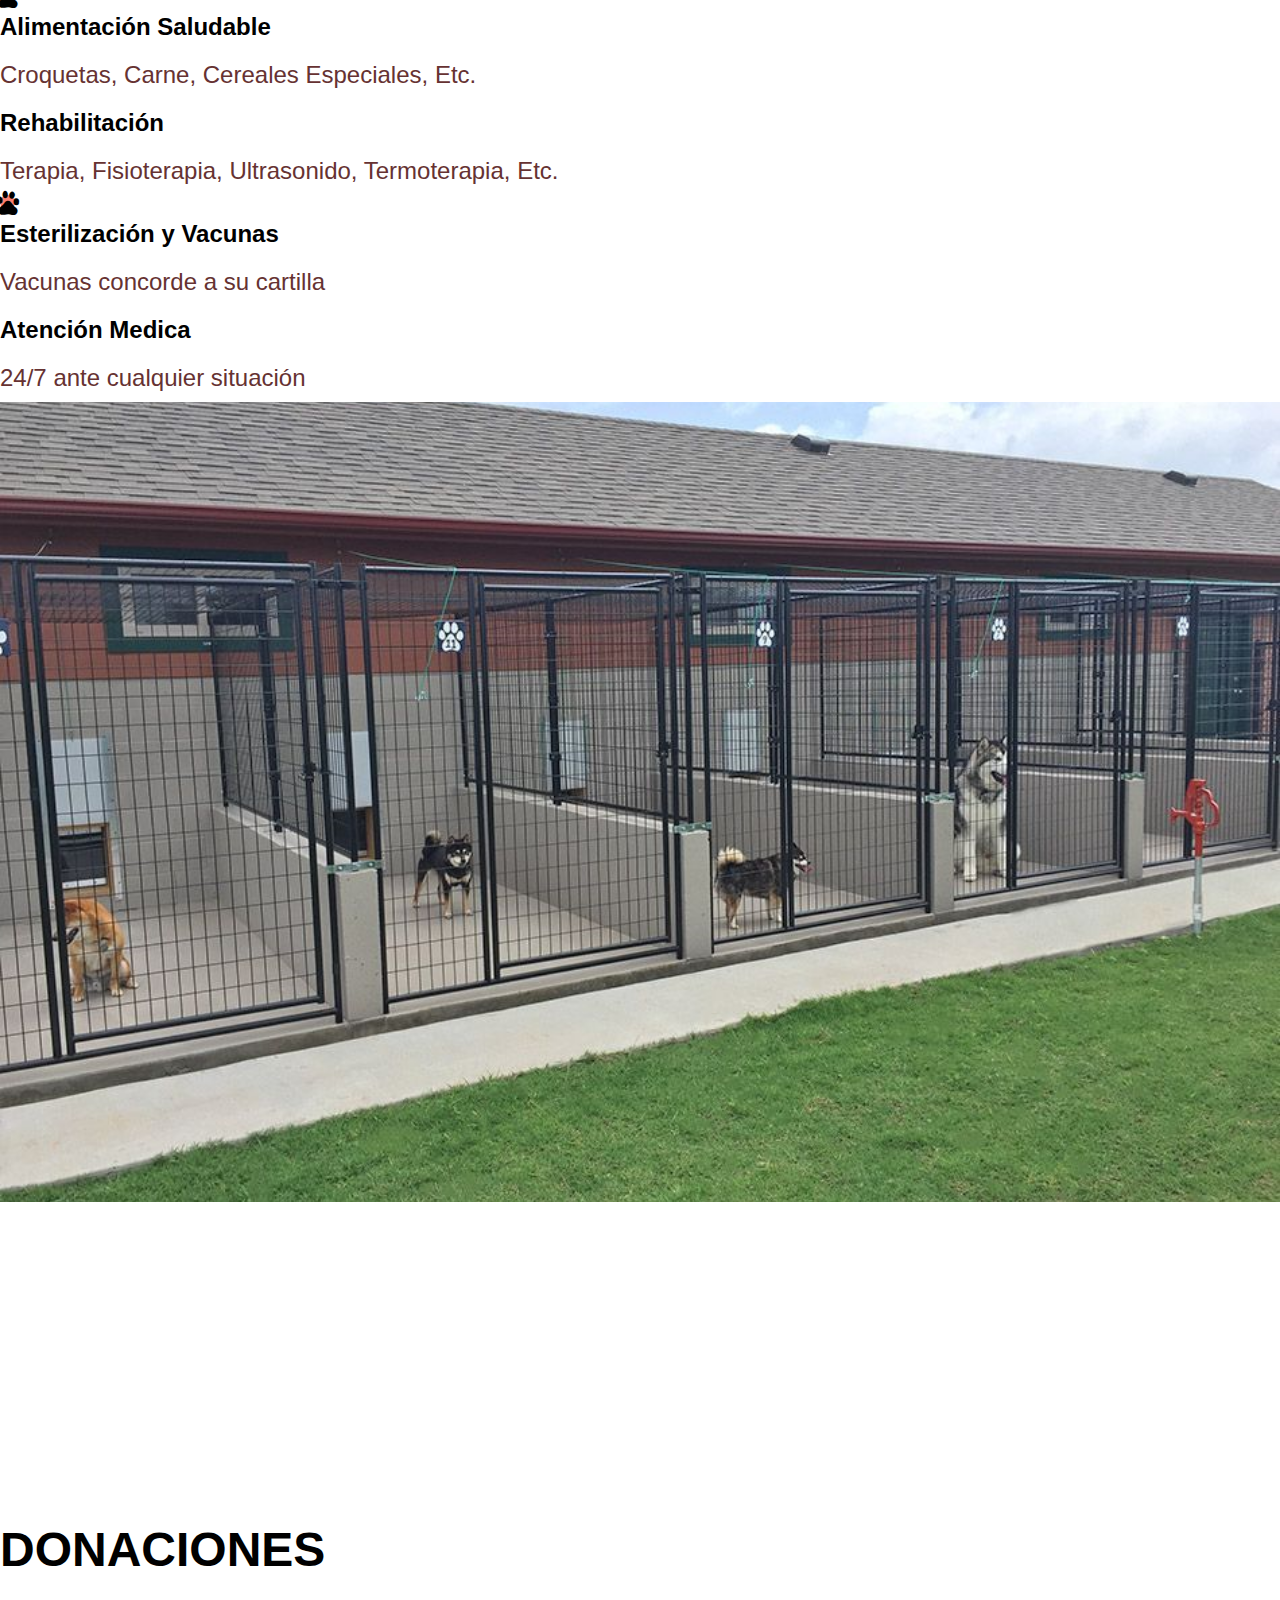
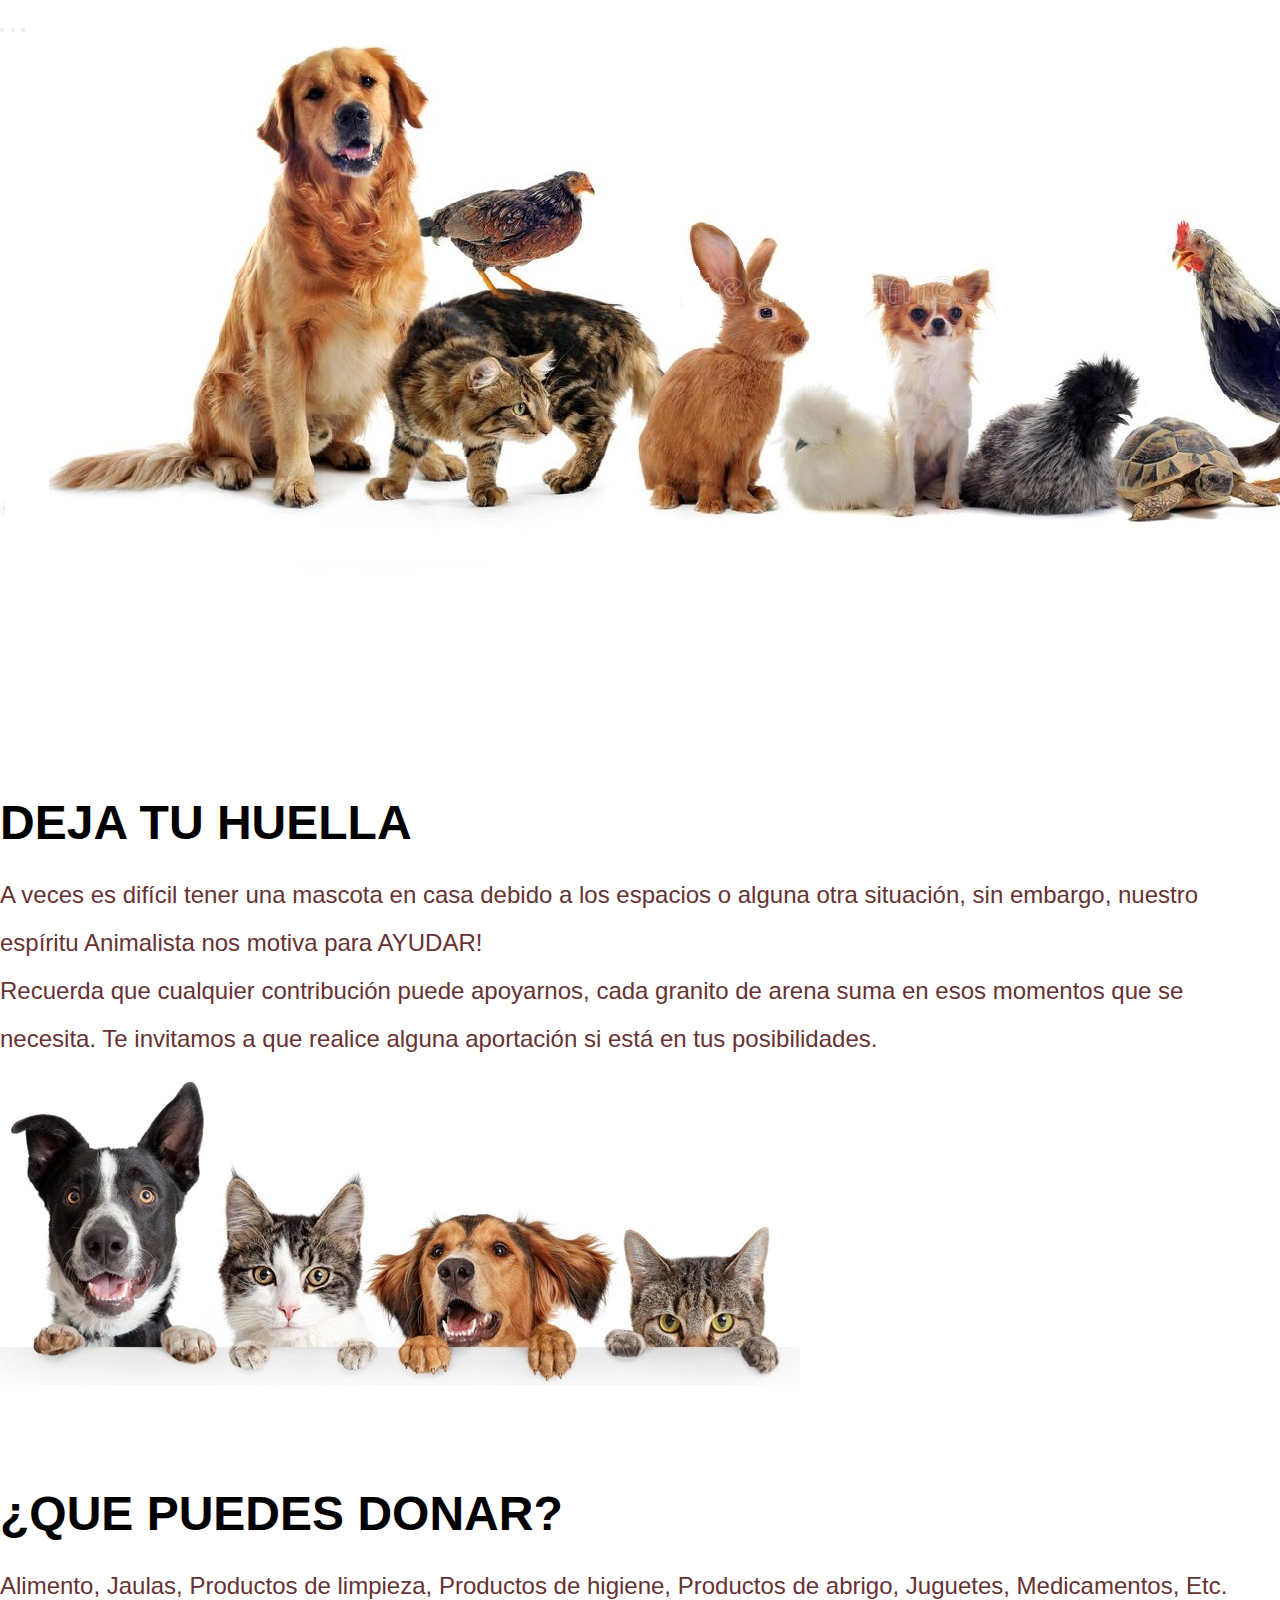
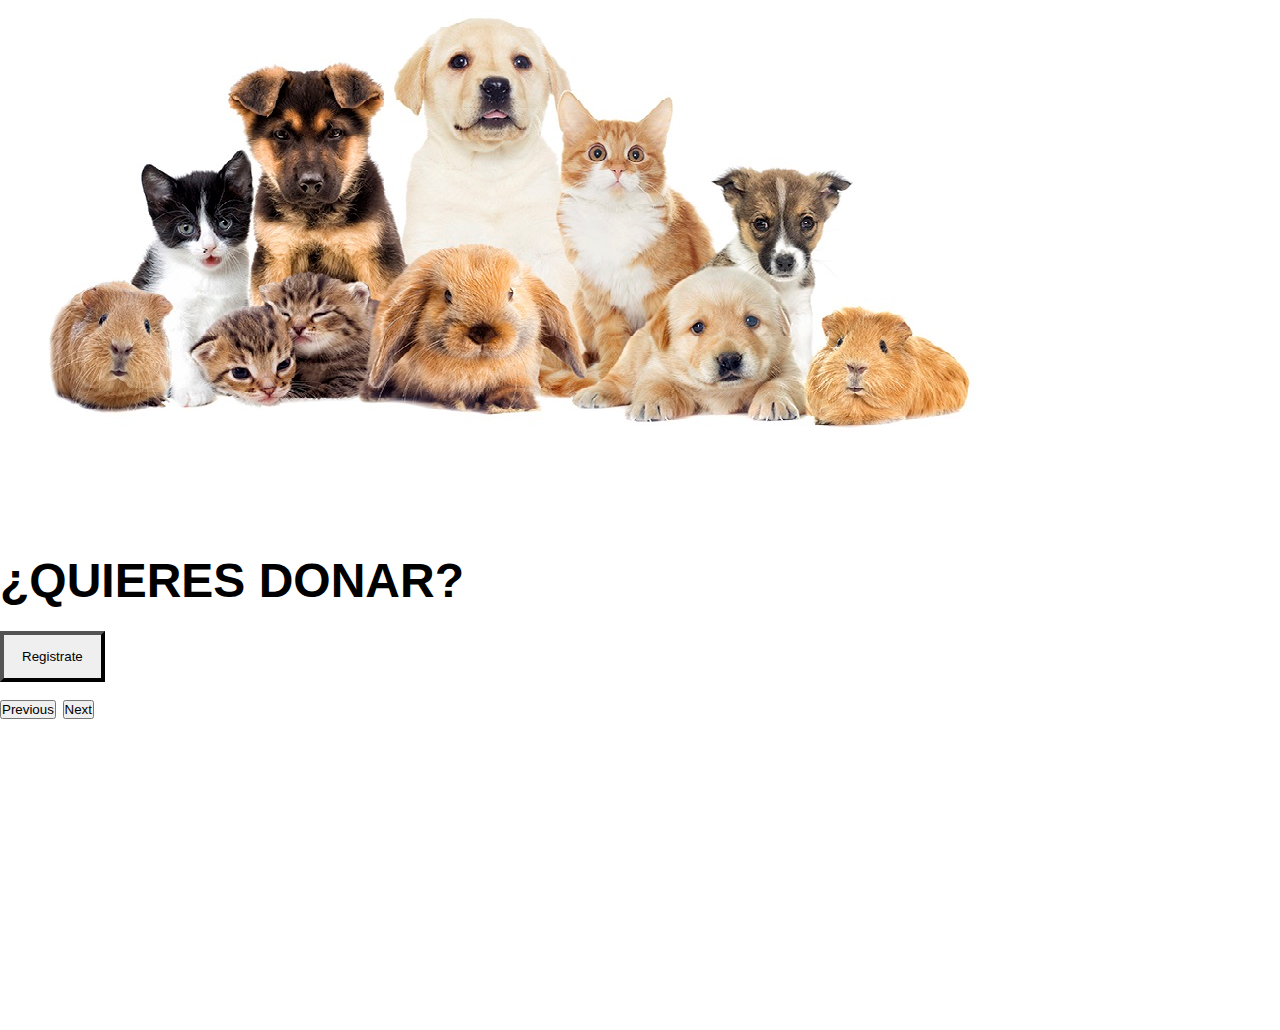
==== commit 4750b2e5: "index" ====
--- a/index.html
+++ b/index.html
@@ -36,10 +36,14 @@
                 <a class="nav-link me-3" href="#donaciones">Donaciones</a>
               </li>
               <li class="nav-item">
+<<<<<<< HEAD
+                <a class="nav-link me-3" href="adopciones.html">Adopciones</a>
+=======
                 <a class="nav-link me-3" href="./adopciones.html">Adopciones</a>
               </li>
               <li class="nav-item">
                 <a class="nav-link me-3" href="./usuarios.html">Usuarios</a>
+>>>>>>> 7425868532ba8a9172dd7e48c51f8eec5da991f1
               </li>
             </ul>
             <button class="btn btn-primary ms-lg-3 me-3 ">Login</button>
--- a/css/style.css
+++ b/css/style.css
@@ -4,7 +4,7 @@
     padding: 0;
     box-sizing: border-box;
     text-decoration: none;
-    font-family: 'Roboto', sans-serif;
+    font-family: 'Sora', sans-serif;
 }
 .fondo{
     background-image: linear-gradient(rgba(0, 0, 0, 0.7), rgba(0, 0, 0, 0.7)), url(../img/fondologin.jpg);
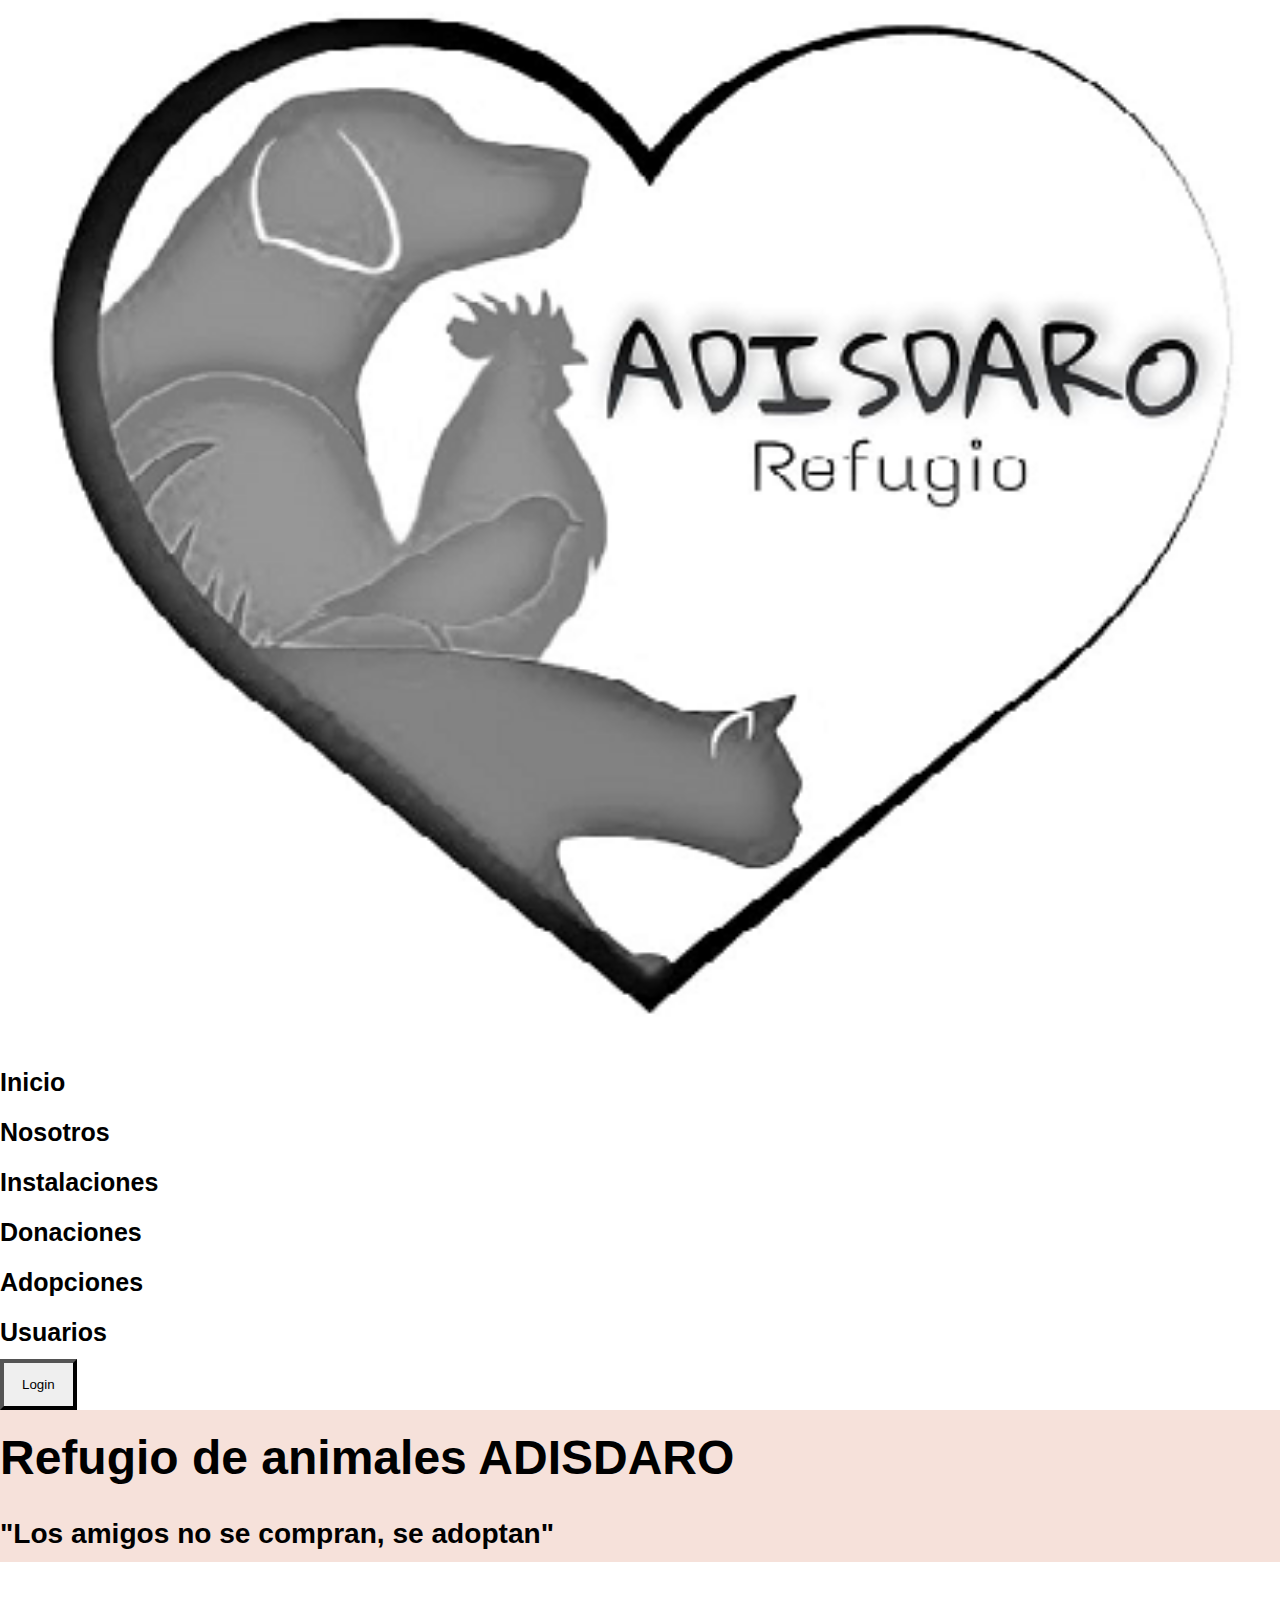
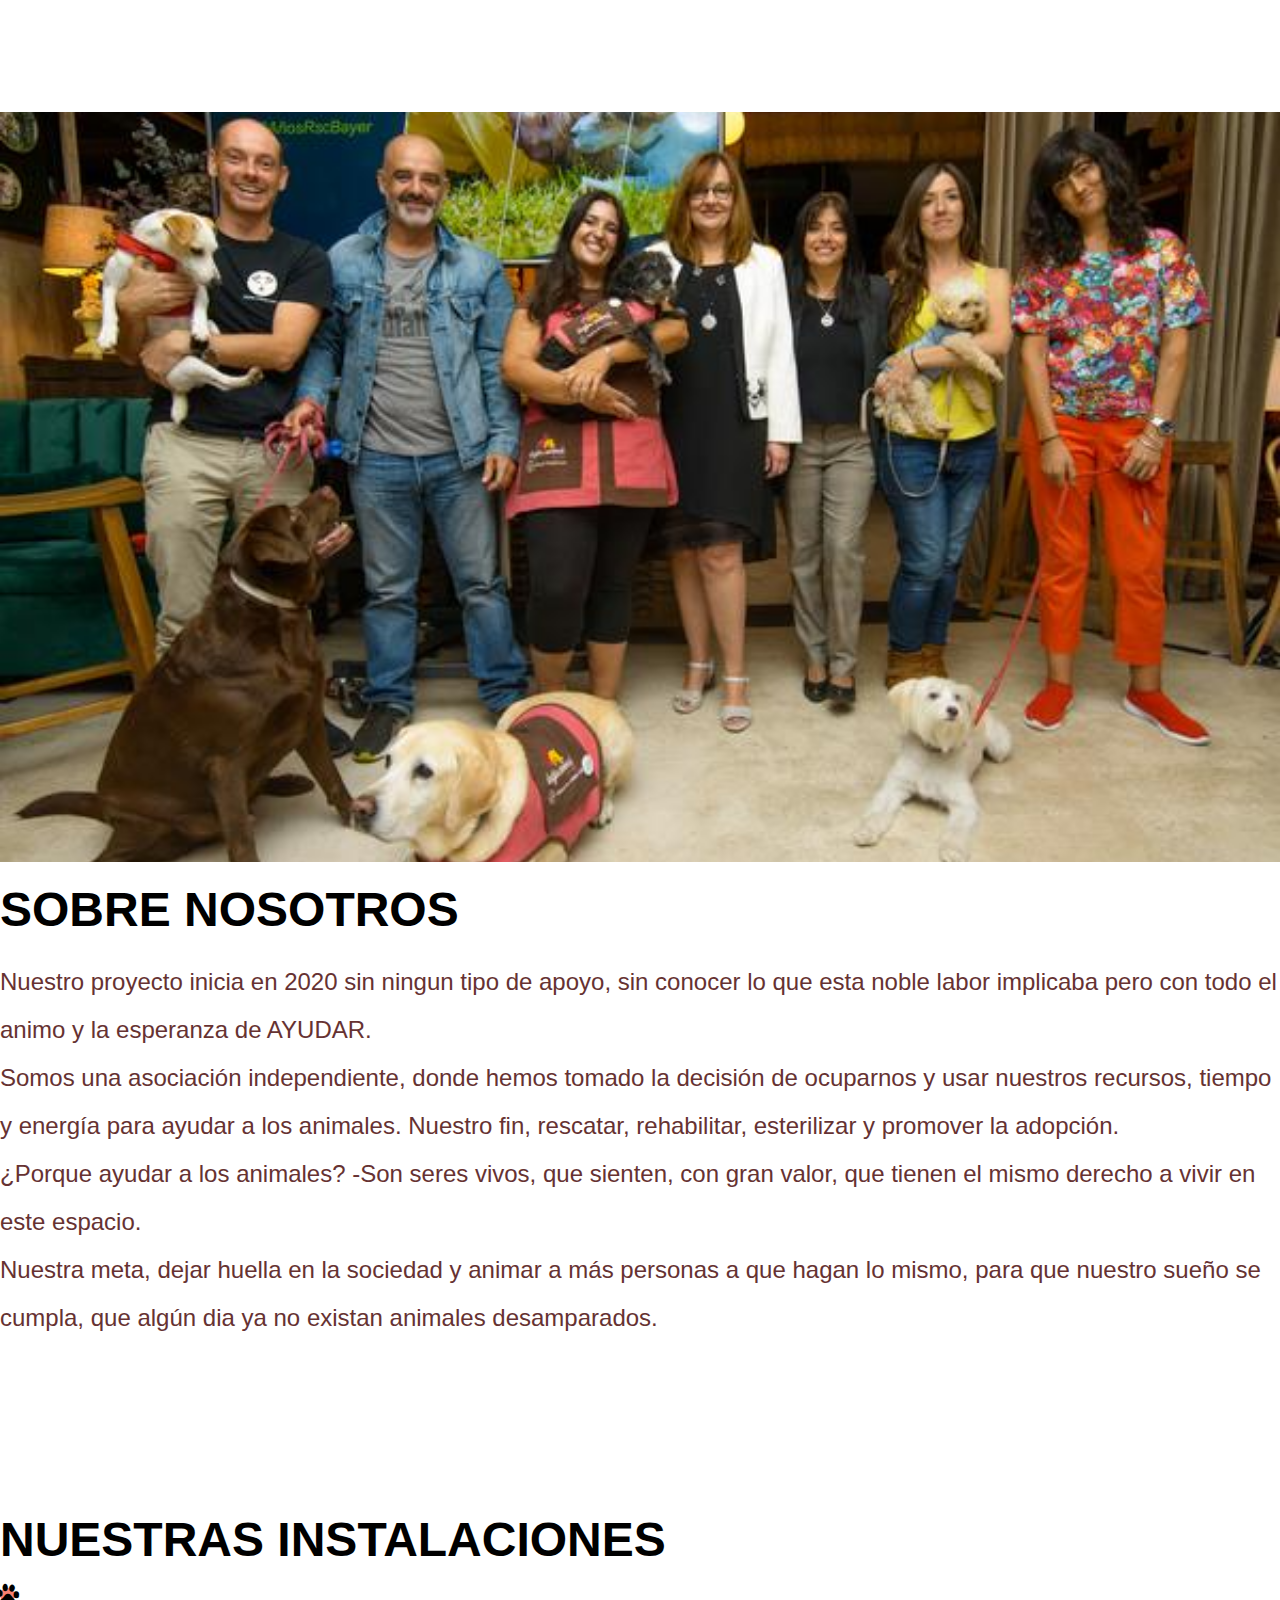
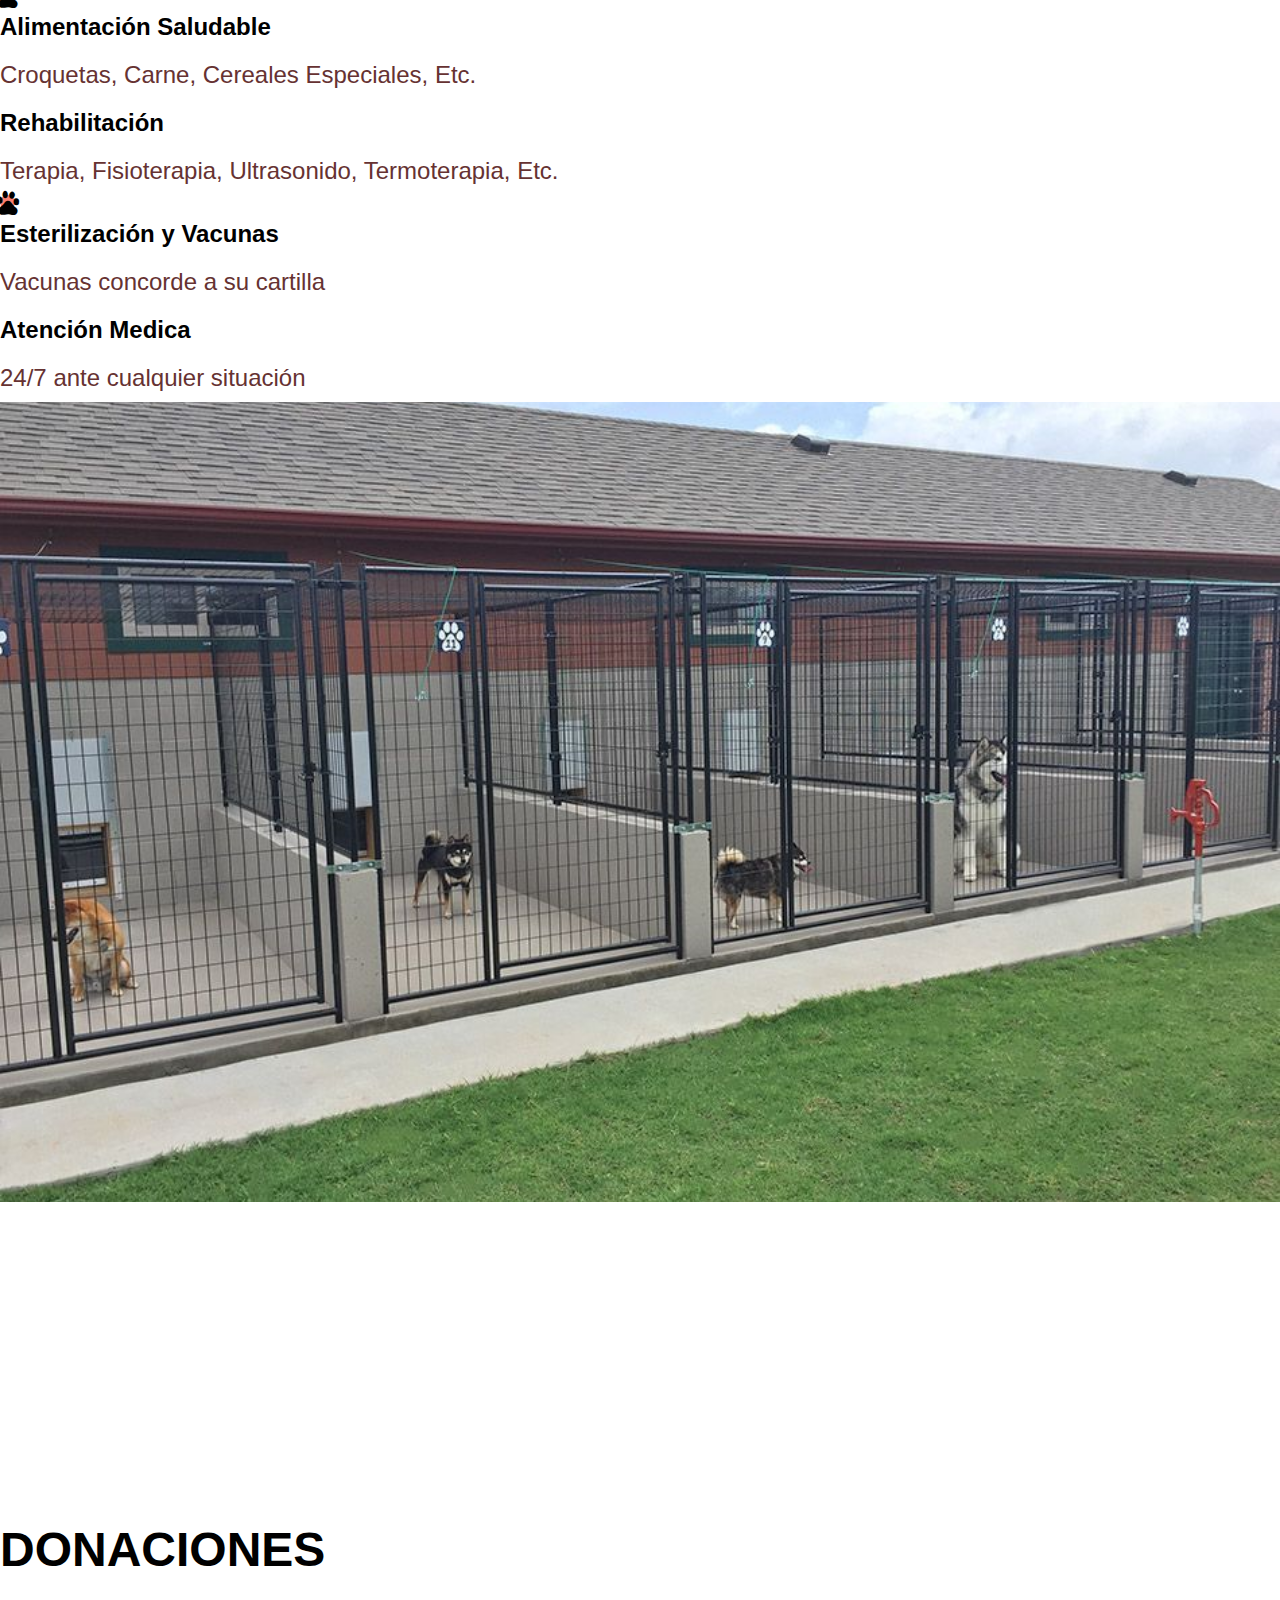
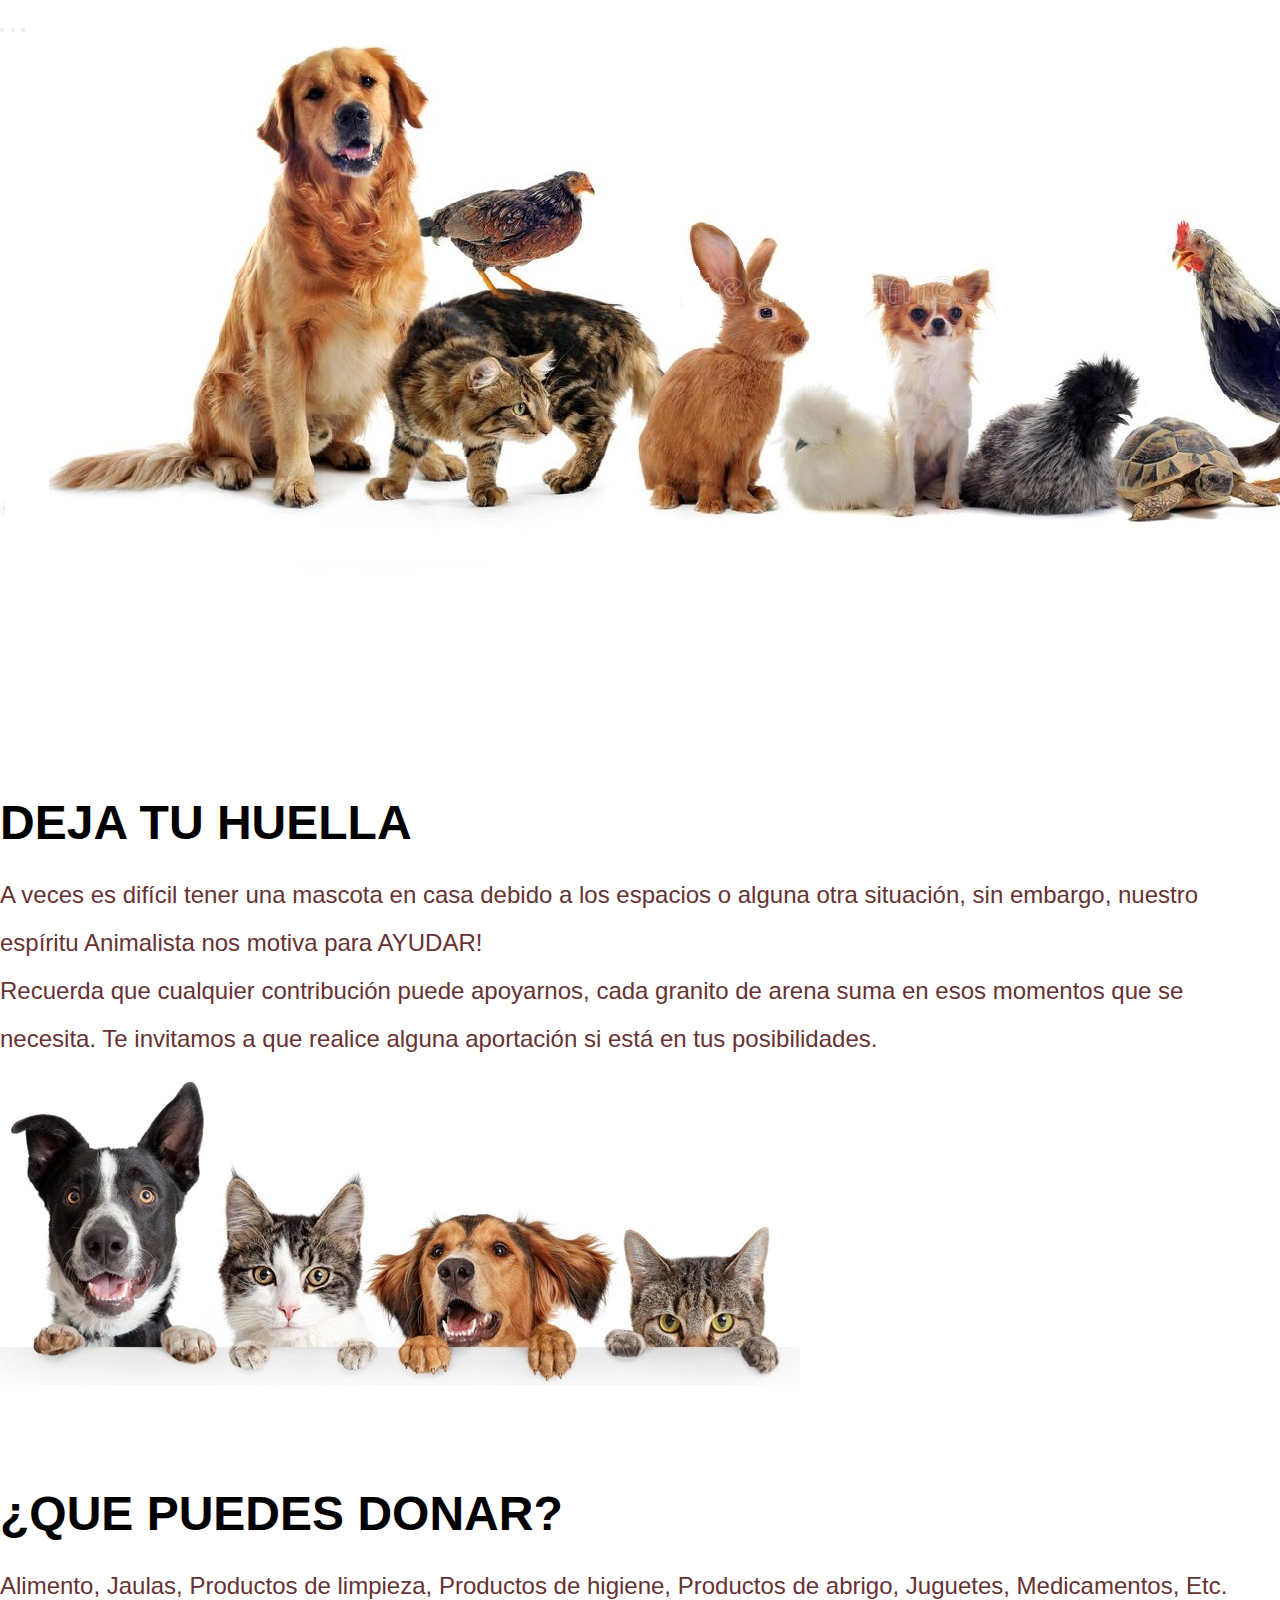
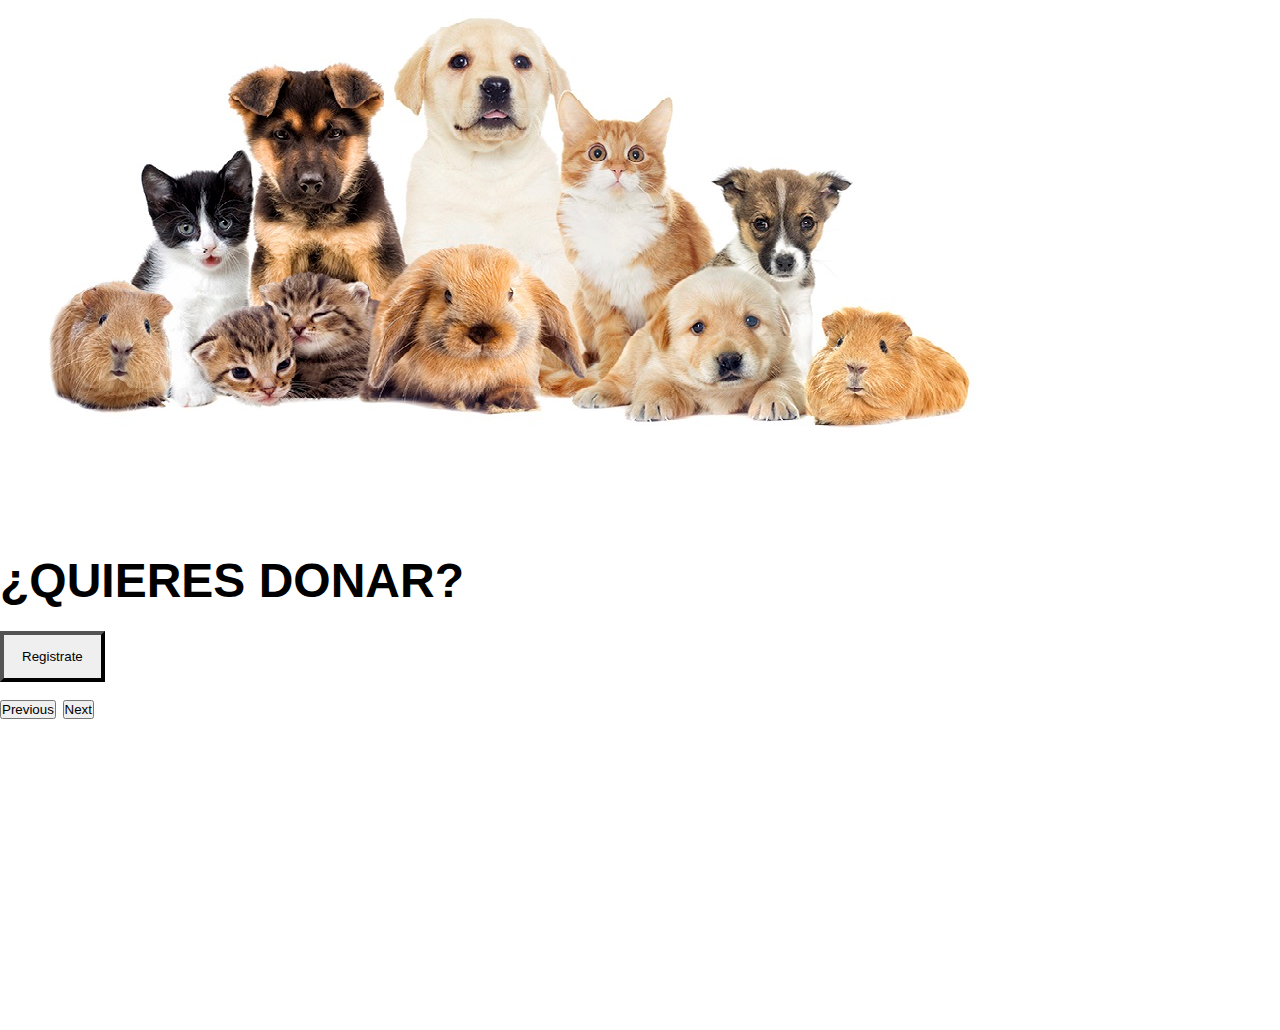
==== commit 51511e44: "Información de las mascotas y habilitación de ventana modal. d.tellezcordero@ugto.mx, Daniel Téllez " ====
--- a/index.html
+++ b/index.html
@@ -36,17 +36,14 @@
                 <a class="nav-link me-3" href="#donaciones">Donaciones</a>
               </li>
               <li class="nav-item">
-<<<<<<< HEAD
-                <a class="nav-link me-3" href="adopciones.html">Adopciones</a>
-=======
                 <a class="nav-link me-3" href="./adopciones.html">Adopciones</a>
               </li>
               <li class="nav-item">
                 <a class="nav-link me-3" href="./usuarios.html">Usuarios</a>
->>>>>>> 7425868532ba8a9172dd7e48c51f8eec5da991f1
+
               </li>
             </ul>
-            <button class="btn btn-primary ms-lg-3 me-3 ">Login</button>
+            <a href="login.html"><button class="btn btn-primary ms-lg-3 me-3 ">Login</button></a>
           </div>
         </div>
       </nav>
--- a/css/style.css
+++ b/css/style.css
@@ -274,3 +274,69 @@
 }
 /* Fin Estilos Index */
 
+/*estilos adopciones*/
+.logo_img{
+    width: 25%;
+}
+.menu_barra{
+    font-family: 'Sora';
+}
+.boton_flotante{
+    text-align: right;
+    padding-right: 4%;
+    padding-bottom: 2%;
+    padding-left: 0%;
+    font-size: 350%;
+    color: chartreuse;
+
+}
+.ventana_texto{
+    text-align: justify;
+    color: brown;
+}
+.logo_modal{
+    text-align: center;
+}
+.espaciado{
+    padding-top: 2.5%;
+    padding-bottom: 2.5%;
+}
+
+.color div img:hover{
+    transition: transform 0.5s;
+    overflow: hidden;
+    transform: scale(1.2);
+    opacity: 0.5;
+    filter: brightness(30%);
+}
+.color div:hover > figcaption {
+    text-align: left;
+    font-weight: bold;
+    display:block;
+    transition: all .5s;
+    position: absolute;
+    
+    color: black;
+    font-family: 'Sora';
+    
+  }
+
+figcaption {
+    width: auto;
+    font-family: 'Sora';
+    display:none; 
+    transition: all .5s;
+}
+.color_text_fig{
+    background-color: cyan;
+    color: chartreuse;
+}
+.imagen_adop{
+    color: cyan;
+}
+
+
+
+
+/*fin estilos adopciones*/
+
